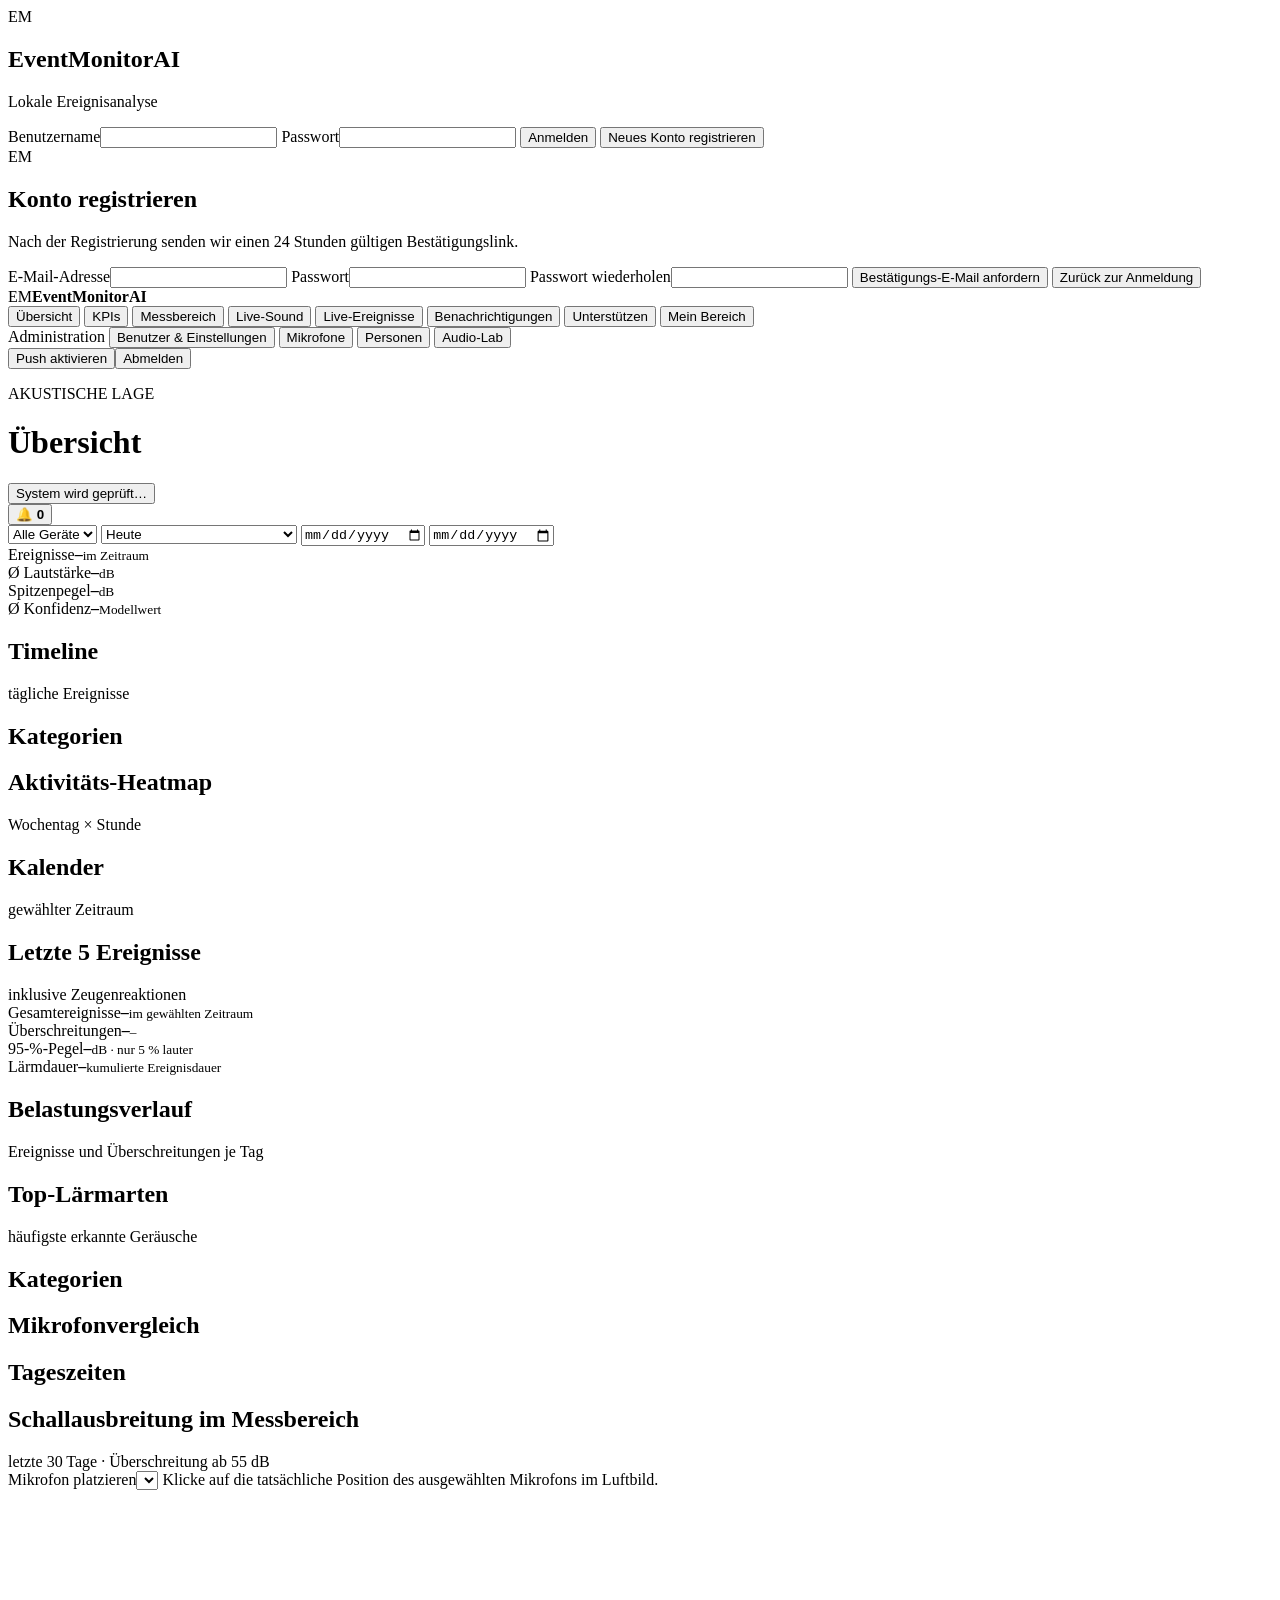
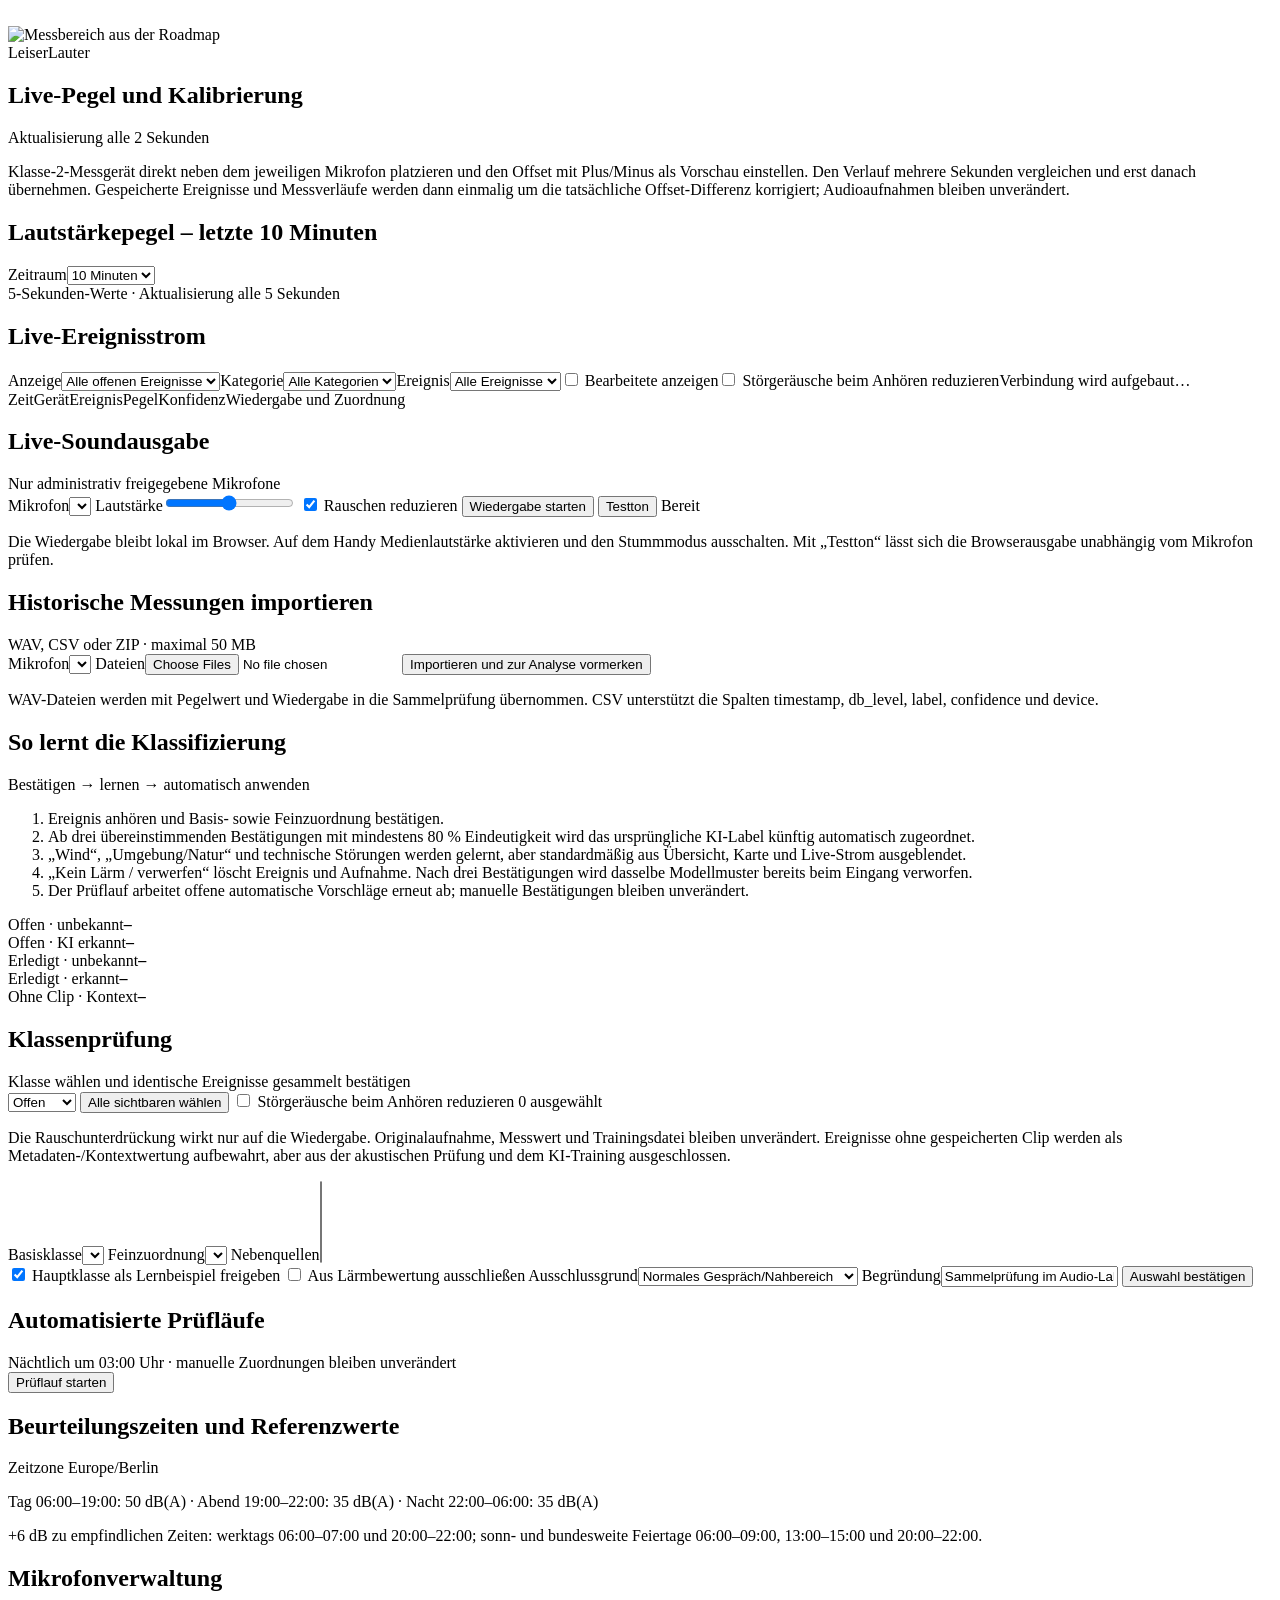
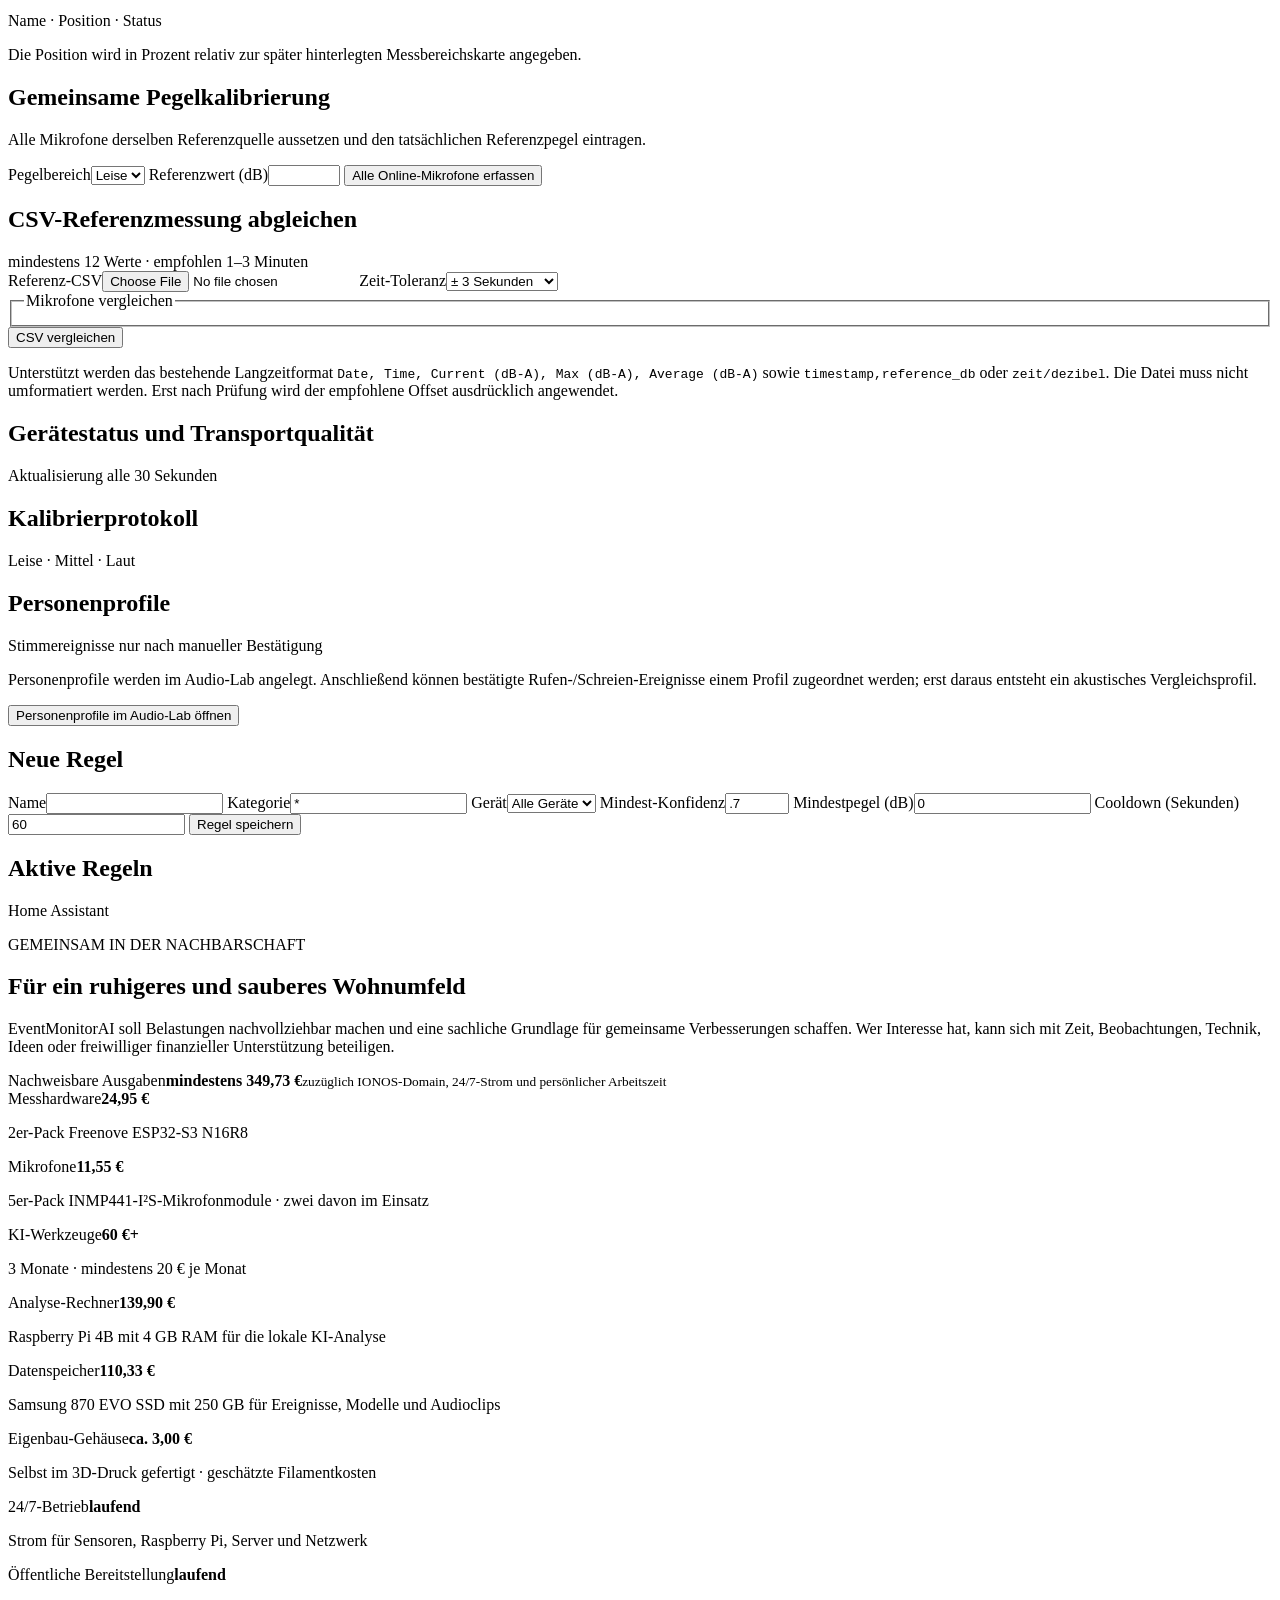
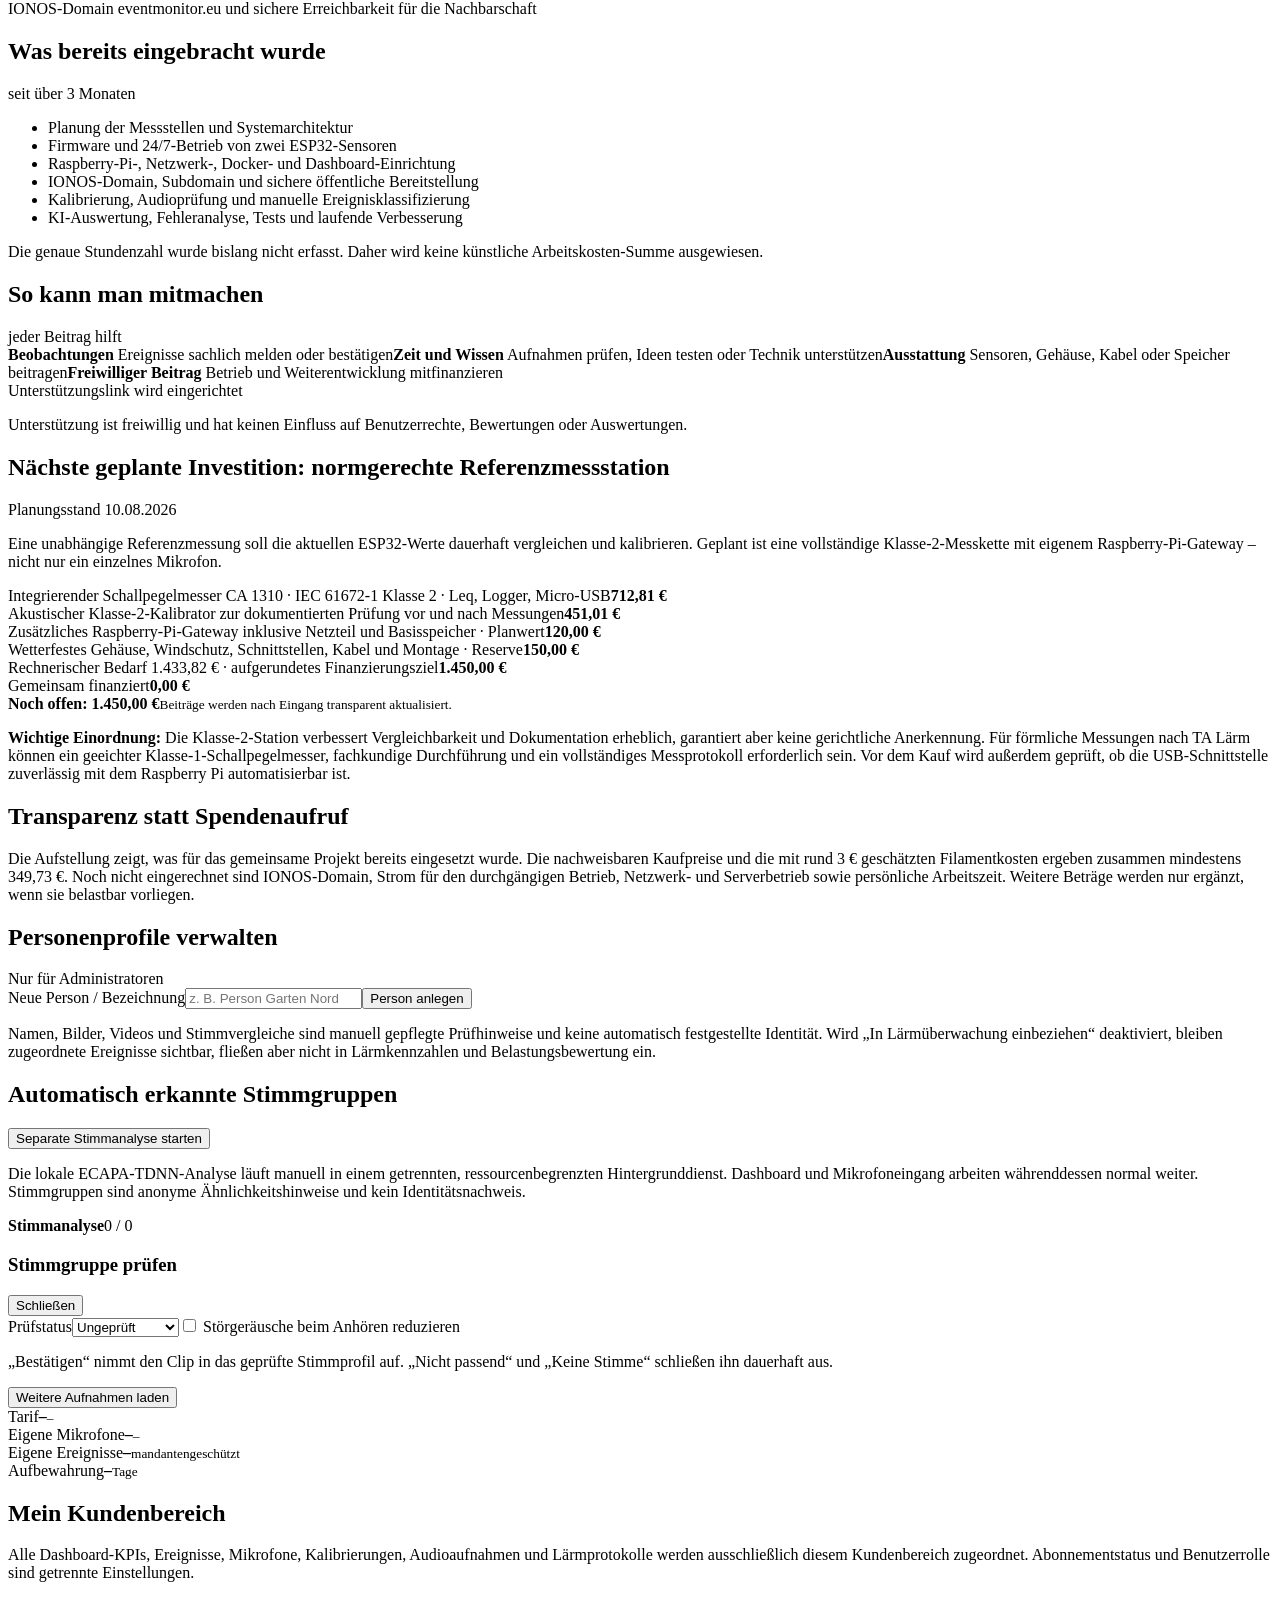
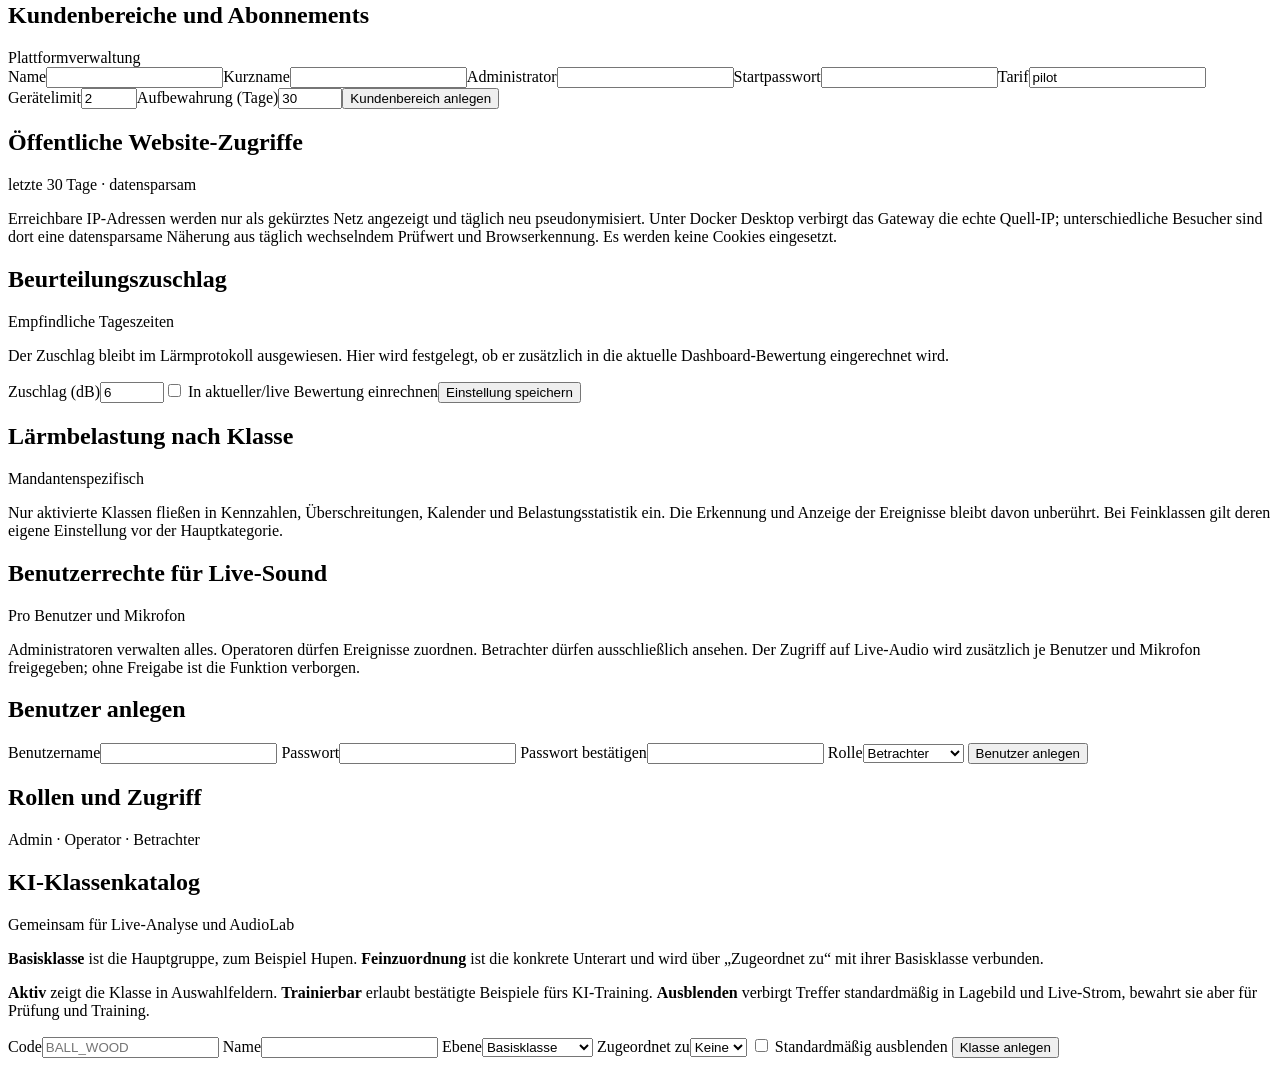
==== frontend/index.html @ 40788010 "fix(calibration): preview manual offset adjustments" ====
<!doctype html>
<html lang="de">
<head>
  <meta charset="utf-8">
  <meta name="viewport" content="width=device-width,initial-scale=1">
  <meta name="theme-color" content="#0e1d19">
  <link rel="manifest" href="/manifest.webmanifest">
  <link rel="icon" href="/icon.svg">
  <title>EventMonitorAI Dashboard</title>
  <link rel="stylesheet" href="/styles.css?v=0.9.7-offset-preview">
</head>
<body>
  <section id="auth" class="auth-shell">
    <form id="login-form" class="panel auth-card">
      <div class="brand-mark">EM</div>
      <h1>EventMonitorAI</h1>
      <p>Lokale Ereignisanalyse</p>
      <label>Benutzername<input id="username" autocomplete="username" autocapitalize="none" spellcheck="false" required></label>
      <label>Passwort<input id="password" type="password" autocomplete="current-password" required minlength="10"></label>
      <button type="submit">Anmelden</button>
      <button id="show-register" type="button" class="ghost">Neues Konto registrieren</button>
      <span id="auth-error" class="error"></span>
    </form>
    <form id="register-form" class="panel auth-card hidden">
      <div class="brand-mark">EM</div><h1>Konto registrieren</h1>
      <p>Nach der Registrierung senden wir einen 24 Stunden gültigen Bestätigungslink.</p>
      <label>E-Mail-Adresse<input id="register-email" type="email" autocomplete="email" required></label>
      <label>Passwort<input id="register-password" type="password" autocomplete="new-password" required minlength="10"></label>
      <label>Passwort wiederholen<input id="register-password-confirm" type="password" autocomplete="new-password" required minlength="10"></label>
      <button type="submit">Bestätigungs-E-Mail anfordern</button>
      <button id="show-login" type="button" class="ghost">Zurück zur Anmeldung</button>
      <span id="register-status"></span>
    </form>
  </section>

  <div id="app" class="app hidden">
    <aside>
      <div class="brand"><span class="brand-mark">EM</span><strong>EventMonitorAI</strong></div>
      <nav>
        <button class="nav active" data-view="overview">Übersicht</button>
        <button class="nav" data-view="kpis">KPIs</button>
        <button class="nav" data-view="sound-map">Messbereich</button>
        <button id="audio-nav" class="nav hidden" data-view="audio">Live-Sound</button>
        <button class="nav" data-view="live">Live-Ereignisse <i id="live-dot"></i></button>
        <button class="nav" data-view="rules">Benachrichtigungen</button>
        <button class="nav" data-view="support">Unterstützen</button>
        <button class="nav" data-view="account">Mein Bereich</button>
        <div id="admin-navigation" class="admin-navigation hidden" aria-label="Administration">
          <span>Administration</span>
          <button id="admin-nav" class="nav" data-view="administration">Benutzer &amp; Einstellungen</button>
          <button id="devices-nav" class="nav" data-view="devices">Mikrofone</button>
          <button id="people-nav" class="nav" data-view="people">Personen</button>
          <button id="review-nav" class="nav" data-view="review">Audio-Lab</button>
        </div>
      </nav>
      <div class="account"><span id="identity"></span><button id="push-enable" class="ghost hidden">Push aktivieren</button><button id="logout" class="ghost">Abmelden</button></div>
    </aside>
    <main>
      <header>
        <div><p class="eyebrow">AKUSTISCHE LAGE</p><h1 id="title">Übersicht</h1></div>
        <button id="system-status" class="system-status checking" type="button" title="Messkette wird geprüft"><i></i><span>System wird geprüft…</span></button>
        <div id="admin-notification-center" class="notification-center hidden"><button id="notification-toggle" type="button" class="ghost">🔔 <b id="notification-count">0</b></button><div id="notification-list" class="notification-popover hidden"></div></div>
        <div class="filters">
          <select id="device-filter"><option value="">Alle Geräte</option></select>
          <select id="days-filter"><option value="today" selected>Heute</option><option value="7">7 Tage</option><option value="30">30 Tage</option><option value="90">90 Tage</option><option value="single">Tag im Kalender wählen</option><option value="range">Zeitraum im Kalender wählen</option></select>
          <input id="date-from-filter" class="hidden" type="date" aria-label="Startdatum im Kalender" title="Startdatum im Kalender wählen">
          <input id="date-to-filter" class="hidden" type="date" aria-label="Enddatum im Kalender" title="Enddatum im Kalender wählen">
        </div>
      </header>

      <section id="overview" class="view">
        <div class="metrics">
          <article><span>Ereignisse</span><strong id="m-total">–</strong><small>im Zeitraum</small></article>
          <article><span>Ø Lautstärke</span><strong id="m-average">–</strong><small>dB</small></article>
          <article><span>Spitzenpegel</span><strong id="m-max">–</strong><small>dB</small></article>
          <article><span>Ø Konfidenz</span><strong id="m-confidence">–</strong><small>Modellwert</small></article>
        </div>
        <div class="grid">
          <article class="panel span2"><div class="panel-head"><h2>Timeline</h2><span>tägliche Ereignisse</span></div><div id="timeline" class="timeline"></div></article>
          <article class="panel"><div class="panel-head"><h2>Kategorien</h2></div><div id="categories"></div></article>
          <article class="panel span3"><div class="panel-head"><h2>Aktivitäts-Heatmap</h2><span>Wochentag × Stunde</span></div><div id="heatmap" class="heatmap"></div></article>
          <article class="panel span3"><div class="panel-head"><h2>Kalender</h2><span>gewählter Zeitraum</span></div><div id="calendar" class="calendar"></div></article>
          <article class="panel span3"><div class="panel-head"><h2>Letzte 5 Ereignisse</h2><span>inklusive Zeugenreaktionen</span></div><div id="recent-events" class="recent-events"></div></article>
        </div>
      </section>

      <section id="kpis" class="view hidden">
        <div class="metrics kpi-metrics">
          <article><span>Gesamtereignisse</span><strong id="k-total">–</strong><small>im gewählten Zeitraum</small></article>
          <article><span>Überschreitungen</span><strong id="k-exceeded">–</strong><small id="k-exceeded-rate">–</small></article>
          <article><span>95-%-Pegel</span><strong id="k-p95">–</strong><small>dB · nur 5 % lauter</small></article>
          <article><span>Lärmdauer</span><strong id="k-duration">–</strong><small>kumulierte Ereignisdauer</small></article>
        </div>
        <div class="grid">
          <article class="panel span2"><div class="panel-head"><h2>Belastungsverlauf</h2><span>Ereignisse und Überschreitungen je Tag</span></div><div id="kpi-daily" class="kpi-chart"></div></article>
          <article class="panel"><div class="panel-head"><h2>Top-Lärmarten</h2><span>häufigste erkannte Geräusche</span></div><div id="kpi-labels"></div></article>
          <article class="panel"><div class="panel-head"><h2>Kategorien</h2></div><div id="kpi-categories"></div></article>
          <article class="panel"><div class="panel-head"><h2>Mikrofonvergleich</h2></div><div id="kpi-devices"></div></article>
          <article class="panel"><div class="panel-head"><h2>Tageszeiten</h2><span id="kpi-top-hour"></span></div><div id="kpi-hours" class="hour-bars"></div></article>
        </div>
      </section>

      <section id="sound-map" class="view hidden">
        <article class="panel">
          <div class="panel-head"><h2>Schallausbreitung im Messbereich</h2><span id="sound-map-period">letzte 30 Tage · Überschreitung ab 55 dB</span></div>
          <div id="map-positioning" class="map-positioning hidden">
            <label>Mikrofon platzieren<select id="map-position-device"></select></label>
            <span>Klicke auf die tatsächliche Position des ausgewählten Mikrofons im Luftbild.</span>
          </div>
          <div id="map-stage" class="map-stage">
            <img src="/messbereich.png" alt="Messbereich aus der Roadmap">
            <canvas id="map-heatmap"></canvas>
            <div id="map-markers"></div>
          </div>
          <div id="map-legend" class="map-legend"><span>Leiser</span><i></i><span>Lauter</span></div>
          <div id="map-unpositioned" class="management-help"></div>
        </article>
      </section>

      <section id="live" class="view hidden">
        <article class="panel live-calibration-panel">
          <div class="panel-head"><h2>Live-Pegel und Kalibrierung</h2><span>Aktualisierung alle 2 Sekunden</span></div>
          <p class="management-help">Klasse-2-Messgerät direkt neben dem jeweiligen Mikrofon platzieren und den Offset mit Plus/Minus als Vorschau einstellen. Den Verlauf mehrere Sekunden vergleichen und erst danach übernehmen. Gespeicherte Ereignisse und Messverläufe werden dann einmalig um die tatsächliche Offset-Differenz korrigiert; Audioaufnahmen bleiben unverändert.</p>
          <div id="live-calibration-devices" class="live-calibration-devices"></div>
        </article>
        <article class="panel live-level-panel">
          <div class="panel-head"><h2 id="level-chart-title">Lautstärkepegel – letzte 10 Minuten</h2><label class="level-window">Zeitraum<select id="level-minutes"><option value="5">5 Minuten</option><option value="10" selected>10 Minuten</option><option value="30">30 Minuten</option><option value="60">60 Minuten</option></select></label></div>
          <div id="level-chart" class="level-chart"></div>
          <div class="level-chart-footer"><div id="level-legend" class="level-legend"></div><span id="level-chart-status">5-Sekunden-Werte · Aktualisierung alle 5 Sekunden</span></div>
        </article>
        <article class="panel"><div class="panel-head"><h2>Live-Ereignisstrom</h2><div class="live-stream-tools"><label>Anzeige<select id="clip-filter"><option value="all">Alle offenen Ereignisse</option><option value="clips">Offene mit Aufnahme</option></select></label><label>Kategorie<select id="category-filter"><option value="all">Alle Kategorien</option></select></label><label>Ereignis<select id="event-filter"><option value="all">Alle Ereignisse</option></select></label><label class="noise-toggle"><input id="show-resolved-events" type="checkbox"> Bearbeitete anzeigen</label><label class="noise-toggle"><input type="checkbox" data-clip-noise-filter> Störgeräusche beim Anhören reduzieren</label><span id="connection">Verbindung wird aufgebaut…</span></div></div>
          <div class="event-head"><span>Zeit</span><span>Gerät</span><span>Ereignis</span><span>Pegel</span><span>Konfidenz</span><span>Wiedergabe und Zuordnung</span></div>
          <div id="events" class="events"></div>
        </article>
      </section>

      <section id="audio" class="view hidden">
        <article class="panel live-audio-panel">
          <div class="panel-head"><h2>Live-Soundausgabe</h2><span>Nur administrativ freigegebene Mikrofone</span></div>
          <div class="audio-controls">
            <label>Mikrofon<select id="audio-device"></select></label>
            <label>Lautstärke<input id="audio-volume" type="range" min="0" max="2" value="1" step="0.05"></label>
            <label class="noise-toggle"><input id="audio-noise-filter" type="checkbox" checked> Rauschen reduzieren</label>
            <button id="audio-toggle" type="button">Wiedergabe starten</button>
            <button id="audio-test" type="button" class="ghost">Testton</button>
            <span id="audio-status">Bereit</span>
          </div>
          <p class="management-help">Die Wiedergabe bleibt lokal im Browser. Auf dem Handy Medienlautstärke aktivieren und den Stummmodus ausschalten. Mit „Testton“ lässt sich die Browserausgabe unabhängig vom Mikrofon prüfen.</p>
        </article>
      </section>

      <section id="review" class="view hidden">
        <article class="panel import-panel">
          <div class="panel-head"><h2>Historische Messungen importieren</h2><span>WAV, CSV oder ZIP · maximal 50 MB</span></div>
          <form id="historical-import-form" class="import-form">
            <label>Mikrofon<select id="import-device" required></select></label>
            <label>Dateien<input id="import-files" type="file" accept=".wav,.csv,.zip,audio/wav,text/csv,application/zip" multiple required></label>
            <button type="submit">Importieren und zur Analyse vormerken</button>
          </form>
          <p class="management-help">WAV-Dateien werden mit Pegelwert und Wiedergabe in die Sammelprüfung übernommen. CSV unterstützt die Spalten timestamp, db_level, label, confidence und device.</p>
          <span id="import-status"></span>
        </article>
        <article class="panel learning-guide">
          <div class="panel-head"><h2>So lernt die Klassifizierung</h2><span>Bestätigen → lernen → automatisch anwenden</span></div>
          <ol><li>Ereignis anhören und Basis- sowie Feinzuordnung bestätigen.</li><li>Ab drei übereinstimmenden Bestätigungen mit mindestens 80 % Eindeutigkeit wird das ursprüngliche KI-Label künftig automatisch zugeordnet.</li><li>„Wind“, „Umgebung/Natur“ und technische Störungen werden gelernt, aber standardmäßig aus Übersicht, Karte und Live-Strom ausgeblendet.</li><li>„Kein Lärm / verwerfen“ löscht Ereignis und Aufnahme. Nach drei Bestätigungen wird dasselbe Modellmuster bereits beim Eingang verworfen.</li><li>Der Prüflauf arbeitet offene automatische Vorschläge erneut ab; manuelle Bestätigungen bleiben unverändert.</li></ol>
        </article>
        <div class="metrics review-metrics">
          <article><span>Offen · unbekannt</span><strong id="r-open-unknown">–</strong></article>
          <article><span>Offen · KI erkannt</span><strong id="r-open-recognized">–</strong></article>
          <article><span>Erledigt · unbekannt</span><strong id="r-done-unknown">–</strong></article>
          <article><span>Erledigt · erkannt</span><strong id="r-done-recognized">–</strong></article>
          <article><span>Ohne Clip · Kontext</span><strong id="r-context-only">–</strong></article>
        </div>
        <article class="panel">
          <div class="panel-head"><h2>Klassenprüfung</h2><span>Klasse wählen und identische Ereignisse gesammelt bestätigen</span></div>
          <div id="review-classes" class="class-tiles"></div>
          <div class="review-toolbar">
            <select id="review-status"><option value="open">Offen</option><option value="completed">Erledigt</option><option value="all">Alle</option></select>
            <button id="review-select-all" type="button" class="ghost">Alle sichtbaren wählen</button>
            <label class="noise-toggle"><input type="checkbox" data-clip-noise-filter> Störgeräusche beim Anhören reduzieren</label>
            <span id="review-selection">0 ausgewählt</span>
          </div>
          <p class="management-help">Die Rauschunterdrückung wirkt nur auf die Wiedergabe. Originalaufnahme, Messwert und Trainingsdatei bleiben unverändert. Ereignisse ohne gespeicherten Clip werden als Metadaten-/Kontextwertung aufbewahrt, aber aus der akustischen Prüfung und dem KI-Training ausgeschlossen.</p>
          <div id="review-events" class="review-events"></div>
          <form id="review-bulk-form" class="review-bulk">
            <label>Basisklasse<select id="review-primary" required></select></label>
            <label>Feinzuordnung<select id="review-subclass"></select></label>
            <label>Nebenquellen<select id="review-secondary" multiple size="5"></select></label>
            <div id="review-secondary-learning" class="secondary-learning"></div>
            <label class="active-toggle"><input id="review-primary-learning" type="checkbox" checked> Hauptklasse als Lernbeispiel freigeben</label>
            <label class="active-toggle"><input id="review-assessment-excluded" type="checkbox"> Aus Lärmbewertung ausschließen</label>
            <label>Ausschlussgrund<select id="review-assessment-reason"><option value="near_field_conversation">Normales Gespräch/Nahbereich</option><option value="own_activity">Eigene Tätigkeit/Nahbereich</option><option value="technical_interference">Technisches Störgeräusch</option><option value="own_presence">Eigene Anwesenheit</option><option value="other_context">Sonstiger dokumentierter Kontext</option></select></label>
            <label>Begründung<input id="review-reason" minlength="3" value="Sammelprüfung im Audio-Lab" required></label>
            <button type="submit">Auswahl bestätigen</button>
          </form>
          <span id="review-status-text"></span>
        </article>
        <article class="panel">
          <div class="panel-head"><h2>Automatisierte Prüfläufe</h2><span>Nächtlich um 03:00 Uhr · manuelle Zuordnungen bleiben unverändert</span></div>
          <div class="review-toolbar"><button id="review-run" type="button">Prüflauf starten</button></div>
          <div id="review-runs"></div>
        </article>
        <article class="panel assessment-reference">
          <div class="panel-head"><h2>Beurteilungszeiten und Referenzwerte</h2><span>Zeitzone Europe/Berlin</span></div>
          <p>Tag 06:00–19:00: 50 dB(A) · Abend 19:00–22:00: 35 dB(A) · Nacht 22:00–06:00: 35 dB(A)</p>
          <p>+6 dB zu empfindlichen Zeiten: werktags 06:00–07:00 und 20:00–22:00; sonn- und bundesweite Feiertage 06:00–09:00, 13:00–15:00 und 20:00–22:00.</p>
        </article>
      </section>

      <section id="devices" class="view hidden">
        <article id="device-management" class="panel device-management">
          <div class="panel-head"><h2>Mikrofonverwaltung</h2><span>Name · Position · Status</span></div>
          <p class="management-help">Die Position wird in Prozent relativ zur später hinterlegten Messbereichskarte angegeben.</p>
          <div id="device-management-list"></div>
          <span id="device-management-status"></span>
        </article>
        <form id="calibration-form" class="panel calibration-controls">
          <div><h2>Gemeinsame Pegelkalibrierung</h2><p>Alle Mikrofone derselben Referenzquelle aussetzen und den tatsächlichen Referenzpegel eintragen.</p></div>
          <label>Pegelbereich<select id="calibration-level"><option value="low">Leise</option><option value="medium">Mittel</option><option value="high">Laut</option></select></label>
          <label>Referenzwert (dB)<input id="calibration-reference" type="number" min="0" max="140" step="0.1" required></label>
          <button type="submit">Alle Online-Mikrofone erfassen</button>
          <span id="calibration-status"></span>
        </form>
        <article class="panel calibration-import">
          <div class="panel-head"><h2>CSV-Referenzmessung abgleichen</h2><span>mindestens 12 Werte · empfohlen 1–3 Minuten</span></div>
          <form id="calibration-import-form" class="import-form">
            <label>Referenz-CSV<input id="calibration-file" type="file" accept=".csv,text/csv" required></label>
            <label>Zeit-Toleranz<select id="calibration-tolerance"><option value="2">± 2 Sekunden</option><option value="3" selected>± 3 Sekunden</option><option value="5">± 5 Sekunden</option><option value="10">± 10 Sekunden</option></select></label>
            <fieldset><legend>Mikrofone vergleichen</legend><div id="calibration-reference-devices" class="device-checks"></div></fieldset>
            <button type="submit">CSV vergleichen</button>
          </form>
          <p class="management-help">Unterstützt werden das bestehende Langzeitformat <code>Date, Time, Current (dB-A), Max (dB-A), Average (dB-A)</code> sowie <code>timestamp,reference_db</code> oder <code>zeit/dezibel</code>. Die Datei muss nicht umformatiert werden. Erst nach Prüfung wird der empfohlene Offset ausdrücklich angewendet.</p>
          <span id="calibration-import-status"></span>
          <div id="calibration-reference-runs"></div>
        </article>
        <article class="panel">
          <div class="panel-head"><h2>Gerätestatus und Transportqualität</h2><span>Aktualisierung alle 30 Sekunden</span></div>
          <div id="device-health" class="device-health"></div>
        </article>
        <article class="panel calibration-results">
          <div class="panel-head"><h2>Kalibrierprotokoll</h2><span>Leise · Mittel · Laut</span></div>
          <div id="calibration-list"></div>
        </article>
        <article class="panel people-shortcut">
          <div class="panel-head"><h2>Personenprofile</h2><span>Stimmereignisse nur nach manueller Bestätigung</span></div>
          <p class="management-help">Personenprofile werden im Audio-Lab angelegt. Anschließend können bestätigte Rufen-/Schreien-Ereignisse einem Profil zugeordnet werden; erst daraus entsteht ein akustisches Vergleichsprofil.</p>
          <button id="open-people" type="button">Personenprofile im Audio-Lab öffnen</button>
        </article>
      </section>

      <section id="rules" class="view hidden">
        <div class="rules-layout">
          <form id="rule-form" class="panel">
            <h2>Neue Regel</h2>
            <label>Name<input id="rule-name" required></label>
            <label>Kategorie<input id="rule-category" value="*" placeholder="*"></label>
            <label>Gerät<select id="rule-device"><option value="*">Alle Geräte</option></select></label>
            <label>Mindest-Konfidenz<input id="rule-confidence" type="number" min="0" max="1" step=".05" value=".7"></label>
            <label>Mindestpegel (dB)<input id="rule-db" type="number" value="0"></label>
            <label>Cooldown (Sekunden)<input id="rule-cooldown" type="number" min="0" value="60"></label>
            <button type="submit">Regel speichern</button>
          </form>
          <article class="panel"><div class="panel-head"><h2>Aktive Regeln</h2><span>Home Assistant</span></div><div id="rule-list"></div></article>
        </div>
      </section>

      <section id="support" class="view hidden support-page">
        <article class="panel support-hero">
          <div><p class="eyebrow">GEMEINSAM IN DER NACHBARSCHAFT</p><h2>Für ein ruhigeres und sauberes Wohnumfeld</h2><p>EventMonitorAI soll Belastungen nachvollziehbar machen und eine sachliche Grundlage für gemeinsame Verbesserungen schaffen. Wer Interesse hat, kann sich mit Zeit, Beobachtungen, Technik, Ideen oder freiwilliger finanzieller Unterstützung beteiligen.</p></div>
          <div class="support-total"><span>Nachweisbare Ausgaben</span><strong>mindestens 349,73 €</strong><small>zuzüglich IONOS-Domain, 24/7-Strom und persönlicher Arbeitszeit</small></div>
        </article>
        <div class="support-costs">
          <article class="support-cost"><span>Messhardware</span><strong>24,95 €</strong><p>2er-Pack Freenove ESP32-S3 N16R8</p></article>
          <article class="support-cost"><span>Mikrofone</span><strong>11,55 €</strong><p>5er-Pack INMP441-I²S-Mikrofonmodule · zwei davon im Einsatz</p></article>
          <article class="support-cost"><span>KI-Werkzeuge</span><strong>60 €+</strong><p>3 Monate · mindestens 20 € je Monat</p></article>
          <article class="support-cost"><span>Analyse-Rechner</span><strong>139,90 €</strong><p>Raspberry Pi 4B mit 4 GB RAM für die lokale KI-Analyse</p></article>
          <article class="support-cost"><span>Datenspeicher</span><strong>110,33 €</strong><p>Samsung 870 EVO SSD mit 250 GB für Ereignisse, Modelle und Audioclips</p></article>
          <article class="support-cost estimate"><span>Eigenbau-Gehäuse</span><strong>ca. 3,00 €</strong><p>Selbst im 3D-Druck gefertigt · geschätzte Filamentkosten</p></article>
          <article class="support-cost recurring"><span>24/7-Betrieb</span><strong>laufend</strong><p>Strom für Sensoren, Raspberry Pi, Server und Netzwerk</p></article>
          <article class="support-cost recurring"><span>Öffentliche Bereitstellung</span><strong>laufend</strong><p>IONOS-Domain eventmonitor.eu und sichere Erreichbarkeit für die Nachbarschaft</p></article>
        </div>
        <div class="support-columns">
          <article class="panel"><div class="panel-head"><h2>Was bereits eingebracht wurde</h2><span>seit über 3 Monaten</span></div><ul class="support-list"><li>Planung der Messstellen und Systemarchitektur</li><li>Firmware und 24/7-Betrieb von zwei ESP32-Sensoren</li><li>Raspberry-Pi-, Netzwerk-, Docker- und Dashboard-Einrichtung</li><li>IONOS-Domain, Subdomain und sichere öffentliche Bereitstellung</li><li>Kalibrierung, Audioprüfung und manuelle Ereignisklassifizierung</li><li>KI-Auswertung, Fehleranalyse, Tests und laufende Verbesserung</li></ul><p class="support-note">Die genaue Stundenzahl wurde bislang nicht erfasst. Daher wird keine künstliche Arbeitskosten-Summe ausgewiesen.</p></article>
          <article class="panel"><div class="panel-head"><h2>So kann man mitmachen</h2><span>jeder Beitrag hilft</span></div><div class="support-examples"><span><b>Beobachtungen</b> Ereignisse sachlich melden oder bestätigen</span><span><b>Zeit und Wissen</b> Aufnahmen prüfen, Ideen testen oder Technik unterstützen</span><span><b>Ausstattung</b> Sensoren, Gehäuse, Kabel oder Speicher beitragen</span><span><b>Freiwilliger Beitrag</b> Betrieb und Weiterentwicklung mitfinanzieren</span></div><a id="support-link" class="support-button disabled" aria-disabled="true">Unterstützungslink wird eingerichtet</a><p class="support-note">Unterstützung ist freiwillig und hat keinen Einfluss auf Benutzerrechte, Bewertungen oder Auswertungen.</p></article>
        </div>
        <article class="panel investment-goal">
          <div class="panel-head"><h2>Nächste geplante Investition: normgerechte Referenzmessstation</h2><span>Planungsstand 10.08.2026</span></div>
          <p class="investment-intro">Eine unabhängige Referenzmessung soll die aktuellen ESP32-Werte dauerhaft vergleichen und kalibrieren. Geplant ist eine vollständige Klasse-2-Messkette mit eigenem Raspberry-Pi-Gateway – nicht nur ein einzelnes Mikrofon.</p>
          <div class="investment-layout"><div class="investment-items">
            <div><span>Integrierender Schallpegelmesser CA 1310 · IEC 61672-1 Klasse 2 · Leq, Logger, Micro-USB</span><b>712,81 €</b></div>
            <div><span>Akustischer Klasse-2-Kalibrator zur dokumentierten Prüfung vor und nach Messungen</span><b>451,01 €</b></div>
            <div><span>Zusätzliches Raspberry-Pi-Gateway inklusive Netzteil und Basisspeicher · Planwert</span><b>120,00 €</b></div>
            <div><span>Wetterfestes Gehäuse, Windschutz, Schnittstellen, Kabel und Montage · Reserve</span><b>150,00 €</b></div>
            <div class="investment-sum"><span>Rechnerischer Bedarf 1.433,82 € · aufgerundetes Finanzierungsziel</span><b>1.450,00 €</b></div>
          </div><div class="funding-status"><span>Gemeinsam finanziert</span><strong id="support-collected">0,00 €</strong><div class="funding-progress"><i id="support-progress"></i></div><b id="support-open">Noch offen: 1.450,00 €</b><small>Beiträge werden nach Eingang transparent aktualisiert.</small></div></div>
          <p class="legal-measurement-note"><strong>Wichtige Einordnung:</strong> Die Klasse-2-Station verbessert Vergleichbarkeit und Dokumentation erheblich, garantiert aber keine gerichtliche Anerkennung. Für förmliche Messungen nach TA Lärm können ein geeichter Klasse-1-Schallpegelmesser, fachkundige Durchführung und ein vollständiges Messprotokoll erforderlich sein. Vor dem Kauf wird außerdem geprüft, ob die USB-Schnittstelle zuverlässig mit dem Raspberry Pi automatisierbar ist.</p>
        </article>
        <article class="panel support-transparency"><h2>Transparenz statt Spendenaufruf</h2><p>Die Aufstellung zeigt, was für das gemeinsame Projekt bereits eingesetzt wurde. Die nachweisbaren Kaufpreise und die mit rund 3 € geschätzten Filamentkosten ergeben zusammen mindestens 349,73 €. Noch nicht eingerechnet sind IONOS-Domain, Strom für den durchgängigen Betrieb, Netzwerk- und Serverbetrieb sowie persönliche Arbeitszeit. Weitere Beträge werden nur ergänzt, wenn sie belastbar vorliegen.</p></article>
      </section>

      <section id="people" class="view hidden">
        <article class="panel people-panel">
          <div class="panel-head"><h2>Personenprofile verwalten</h2><span>Nur für Administratoren</span></div>
          <form id="person-create-form" class="person-create"><label>Neue Person / Bezeichnung<input id="person-name" maxlength="100" placeholder="z. B. Person Garten Nord" required></label><button type="submit">Person anlegen</button></form>
          <p class="management-help">Namen, Bilder, Videos und Stimmvergleiche sind manuell gepflegte Prüfhinweise und keine automatisch festgestellte Identität. Wird „In Lärmüberwachung einbeziehen“ deaktiviert, bleiben zugeordnete Ereignisse sichtbar, fließen aber nicht in Lärmkennzahlen und Belastungsbewertung ein.</p>
          <div id="people-list"></div><span id="people-status"></span>
        </article>
        <article class="panel people-panel">
          <div class="panel-head"><h2>Automatisch erkannte Stimmgruppen</h2><button id="speaker-analyze" type="button">Separate Stimmanalyse starten</button></div>
          <p class="management-help">Die lokale ECAPA-TDNN-Analyse läuft manuell in einem getrennten, ressourcenbegrenzten Hintergrunddienst. Dashboard und Mikrofoneingang arbeiten währenddessen normal weiter. Stimmgruppen sind anonyme Ähnlichkeitshinweise und kein Identitätsnachweis.</p>
          <div id="speaker-analysis-progress" class="speaker-analysis-progress hidden"><div><strong id="speaker-progress-title">Stimmanalyse</strong><span id="speaker-progress-value">0 / 0</span></div><div class="review-progress"><i id="speaker-progress-bar"></i></div><small id="speaker-progress-detail"></small></div>
          <div id="speaker-clusters"></div><span id="speaker-status"></span>
          <section id="speaker-review" class="speaker-review hidden">
            <div class="panel-head"><h3 id="speaker-review-title">Stimmgruppe prüfen</h3><button id="speaker-review-close" class="ghost" type="button">Schließen</button></div>
            <div class="speaker-review-toolbar"><label>Prüfstatus<select id="speaker-review-filter"><option value="pending">Ungeprüft</option><option value="confirmed">Bestätigt</option><option value="rejected">Nicht passend</option><option value="no_voice">Keine Stimme</option><option value="all">Alle</option></select></label><label class="noise-toggle"><input type="checkbox" data-clip-noise-filter> Störgeräusche beim Anhören reduzieren</label><span id="speaker-review-count"></span></div>
            <p class="management-help">„Bestätigen“ nimmt den Clip in das geprüfte Stimmprofil auf. „Nicht passend“ und „Keine Stimme“ schließen ihn dauerhaft aus.</p>
            <div id="speaker-samples"></div><button id="speaker-review-more" class="ghost hidden" type="button">Weitere Aufnahmen laden</button>
          </section>
        </article>
      </section>

      <section id="account" class="view hidden">
        <div class="metrics">
          <article><span>Tarif</span><strong id="account-plan">–</strong><small id="account-subscription">–</small></article>
          <article><span>Eigene Mikrofone</span><strong id="account-devices">–</strong><small id="account-device-limit">–</small></article>
          <article><span>Eigene Ereignisse</span><strong id="account-events">–</strong><small>mandantengeschützt</small></article>
          <article><span>Aufbewahrung</span><strong id="account-retention">–</strong><small>Tage</small></article>
        </div>
        <article class="panel"><div class="panel-head"><h2 id="account-tenant">Mein Kundenbereich</h2><span id="account-role"></span></div><p class="management-help">Alle Dashboard-KPIs, Ereignisse, Mikrofone, Kalibrierungen, Audioaufnahmen und Lärmprotokolle werden ausschließlich diesem Kundenbereich zugeordnet. Abonnementstatus und Benutzerrolle sind getrennte Einstellungen.</p></article>
      </section>

      <section id="administration" class="view hidden">
        <article id="tenant-management" class="panel hidden">
          <div class="panel-head"><h2>Kundenbereiche und Abonnements</h2><span>Plattformverwaltung</span></div>
          <form id="tenant-create-form" class="class-create"><label>Name<input id="tenant-name" required maxlength="120"></label><label>Kurzname<input id="tenant-slug" required pattern="[a-z0-9][a-z0-9-]{1,78}[a-z0-9]"></label><label>Administrator<input id="tenant-admin" required maxlength="80"></label><label>Startpasswort<input id="tenant-password" type="password" minlength="10" required></label><label>Tarif<input id="tenant-plan" value="pilot" required></label><label>Gerätelimit<input id="tenant-max-devices" type="number" min="1" max="100" value="2"></label><label>Aufbewahrung (Tage)<input id="tenant-retention" type="number" min="1" max="3650" value="30"></label><button type="submit">Kundenbereich anlegen</button></form>
          <span id="tenant-status"></span><div id="tenant-list"></div>
        </article>
        <article id="website-analytics" class="panel hidden">
          <div class="panel-head"><h2>Öffentliche Website-Zugriffe</h2><span>letzte 30 Tage · datensparsam</span></div>
          <p class="management-help">Erreichbare IP-Adressen werden nur als gekürztes Netz angezeigt und täglich neu pseudonymisiert. Unter Docker Desktop verbirgt das Gateway die echte Quell-IP; unterschiedliche Besucher sind dort eine datensparsame Näherung aus täglich wechselndem Prüfwert und Browserkennung. Es werden keine Cookies eingesetzt.</p>
          <div id="website-analytics-summary" class="metrics"></div>
          <div id="website-analytics-list"></div>
        </article>
        <form id="assessment-config-form" class="panel assessment-config">
          <div class="panel-head"><h2>Beurteilungszuschlag</h2><span>Empfindliche Tageszeiten</span></div>
          <p class="management-help">Der Zuschlag bleibt im Lärmprotokoll ausgewiesen. Hier wird festgelegt, ob er zusätzlich in die aktuelle Dashboard-Bewertung eingerechnet wird.</p>
          <div class="config-row"><label>Zuschlag (dB)<input id="surcharge-db" type="number" min="0" max="20" step="0.5" value="6"></label><label class="active-toggle"><input id="surcharge-live" type="checkbox"> In aktueller/live Bewertung einrechnen</label><button type="submit">Einstellung speichern</button></div>
          <div class="panel-head assessment-classes-head"><h2>Lärmbelastung nach Klasse</h2><span>Mandantenspezifisch</span></div>
          <p class="management-help">Nur aktivierte Klassen fließen in Kennzahlen, Überschreitungen, Kalender und Belastungsstatistik ein. Die Erkennung und Anzeige der Ereignisse bleibt davon unberührt. Bei Feinklassen gilt deren eigene Einstellung vor der Hauptkategorie.</p>
          <div id="assessment-class-list" class="assessment-class-list"></div>
          <span id="assessment-config-status"></span>
        </form>
        <article id="audio-permissions" class="panel device-management hidden">
          <div class="panel-head"><h2>Benutzerrechte für Live-Sound</h2><span>Pro Benutzer und Mikrofon</span></div>
          <p class="management-help">Administratoren verwalten alles. Operatoren dürfen Ereignisse zuordnen. Betrachter dürfen ausschließlich ansehen. Der Zugriff auf Live-Audio wird zusätzlich je Benutzer und Mikrofon freigegeben; ohne Freigabe ist die Funktion verborgen.</p>
          <div id="audio-permission-list"></div>
          <span id="audio-permission-status"></span>
        </article>
        <div class="rules-layout">
          <form id="user-create-form" class="panel">
            <h2>Benutzer anlegen</h2>
            <label>Benutzername<input id="new-username" maxlength="80" required></label>
            <label>Passwort<input id="new-password" type="password" minlength="10" required></label>
            <label>Passwort bestätigen<input id="new-password-confirm" type="password" minlength="10" required></label>
            <label>Rolle<select id="new-role"><option value="viewer">Betrachter</option><option value="operator">Operator</option><option value="admin">Administrator</option></select></label>
            <button type="submit">Benutzer anlegen</button>
            <span id="user-create-status"></span>
          </form>
          <article class="panel"><div class="panel-head"><h2>Rollen und Zugriff</h2><span>Admin · Operator · Betrachter</span></div><div id="user-list"></div><span id="user-status"></span></article>
        </div>
        <article class="panel class-management">
          <div class="panel-head"><h2>KI-Klassenkatalog</h2><span>Gemeinsam für Live-Analyse und AudioLab</span></div>
          <div class="class-help">
            <p><strong>Basisklasse</strong> ist die Hauptgruppe, zum Beispiel Hupen. <strong>Feinzuordnung</strong> ist die konkrete Unterart und wird über „Zugeordnet zu“ mit ihrer Basisklasse verbunden.</p>
            <p><strong>Aktiv</strong> zeigt die Klasse in Auswahlfeldern. <strong>Trainierbar</strong> erlaubt bestätigte Beispiele fürs KI-Training. <strong>Ausblenden</strong> verbirgt Treffer standardmäßig in Lagebild und Live-Strom, bewahrt sie aber für Prüfung und Training.</p>
          </div>
          <form id="class-create-form" class="class-create">
            <label>Code<input id="class-code" pattern="[A-Z0-9_]{2,80}" placeholder="BALL_WOOD" required></label>
            <label>Name<input id="class-name" maxlength="120" required></label>
            <label>Ebene<select id="class-level"><option value="base">Basisklasse</option><option value="fine">Feinzuordnung</option></select></label>
            <label>Zugeordnet zu<select id="class-parent"><option value="">Keine</option></select></label>
            <label class="active-toggle"><input id="class-hidden" type="checkbox"> Standardmäßig ausblenden</label>
            <button type="submit">Klasse anlegen</button>
          </form>
          <span id="class-status"></span>
          <div id="class-list"></div>
        </article>
      </section>
    </main>
  </div>
  <script src="/app.js?v=0.9.7-offset-preview"></script>
</body>
</html>
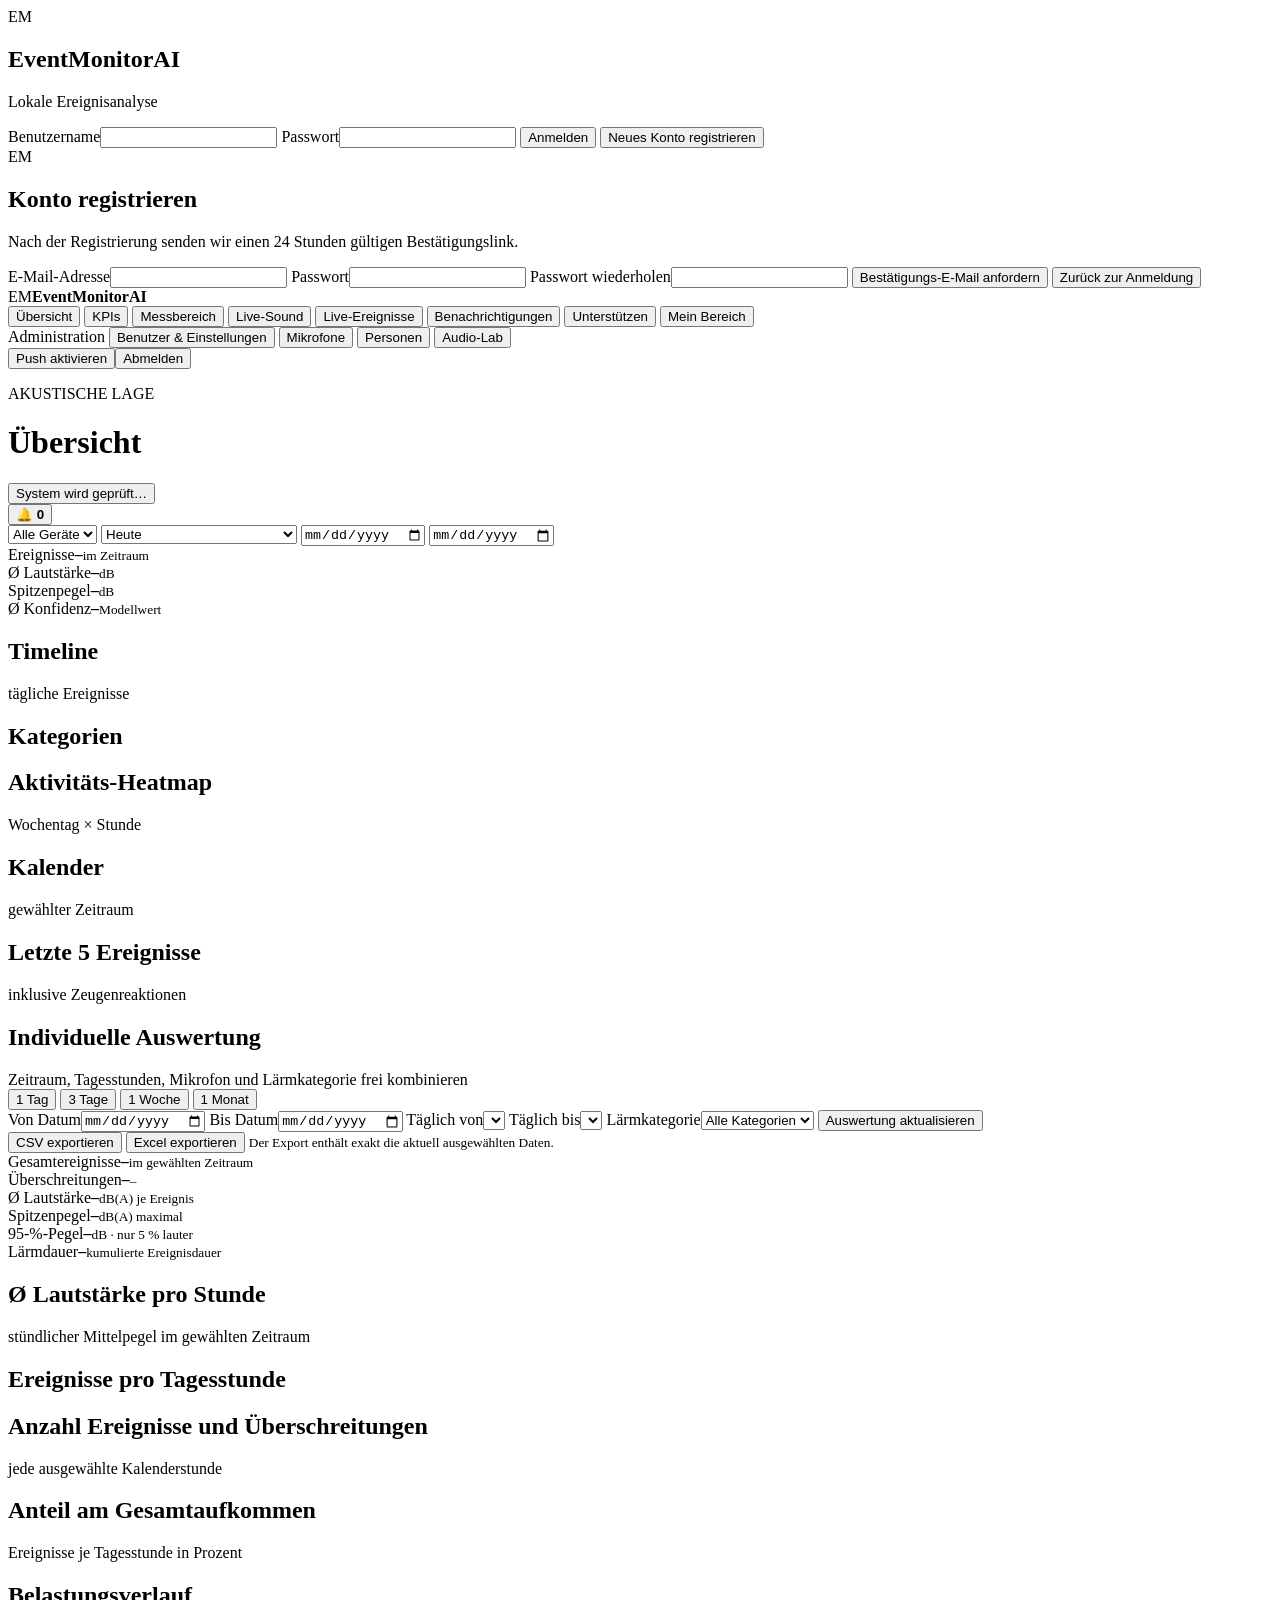
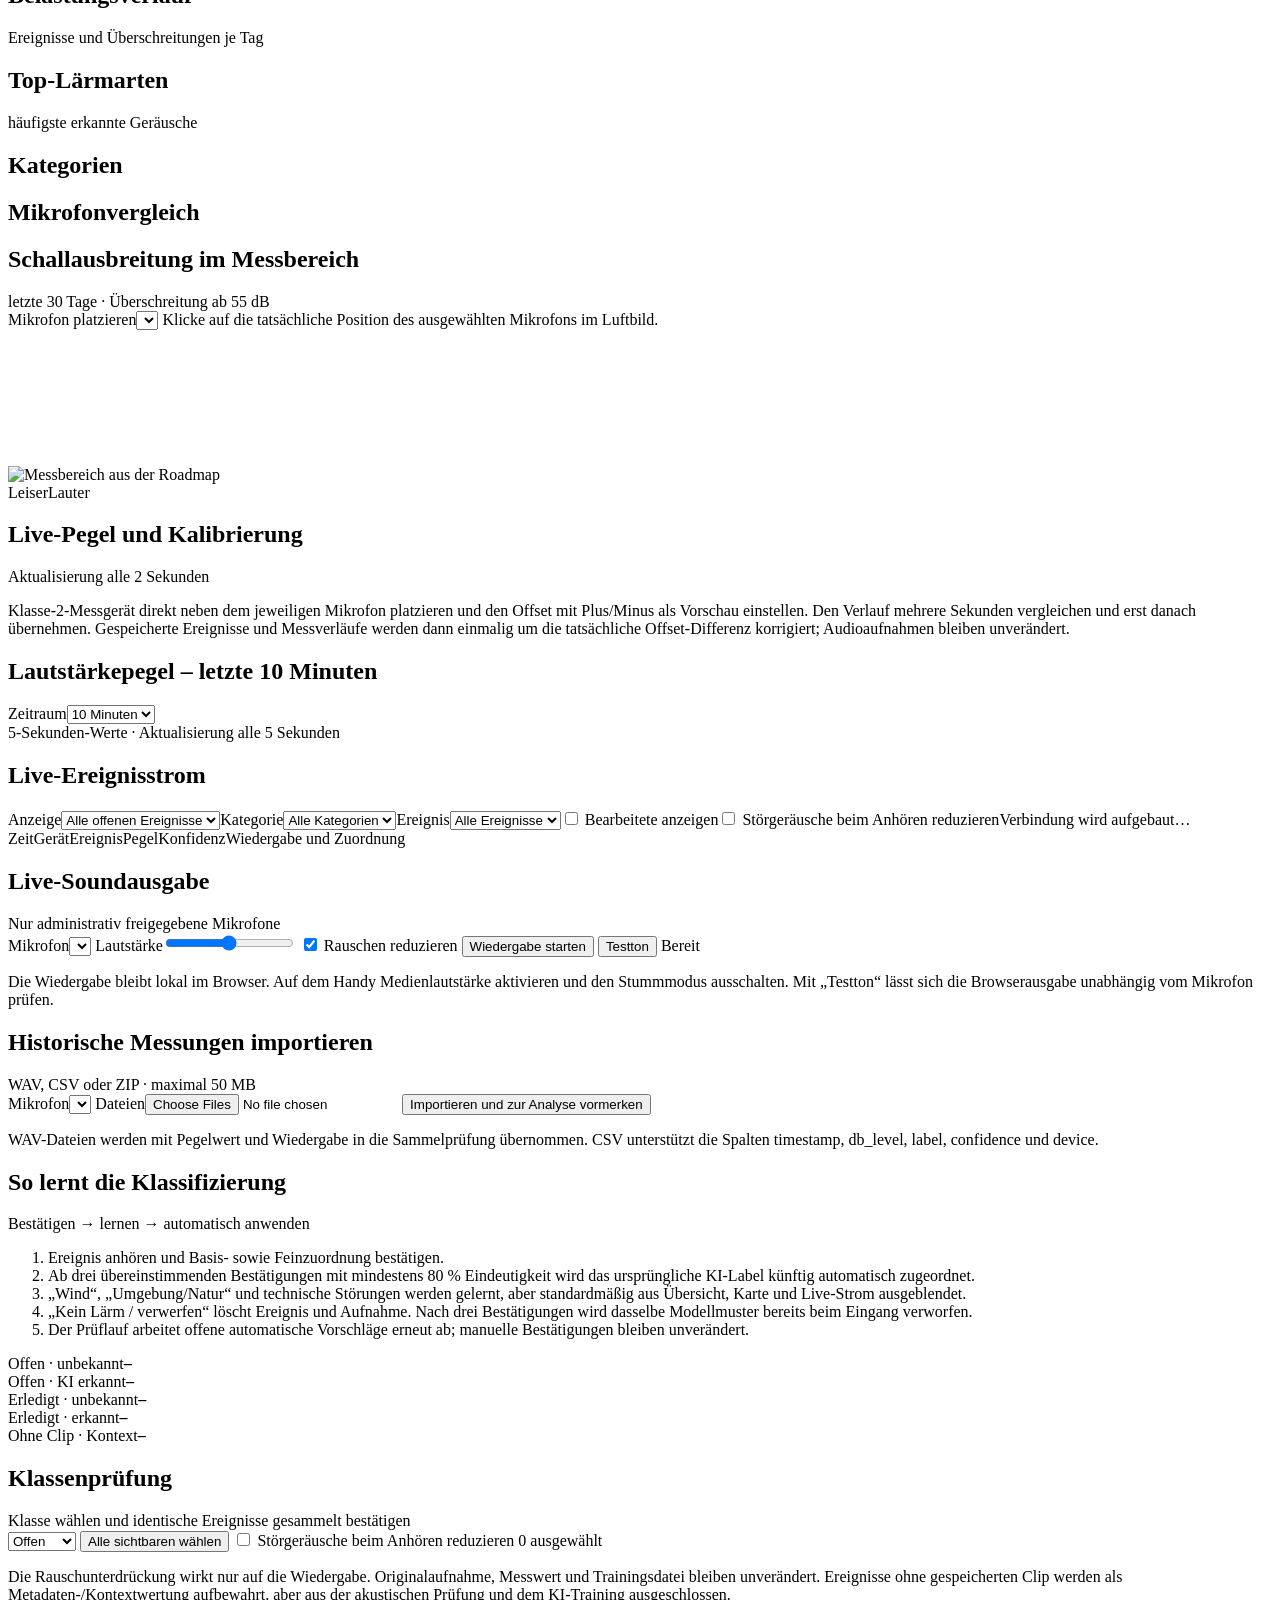
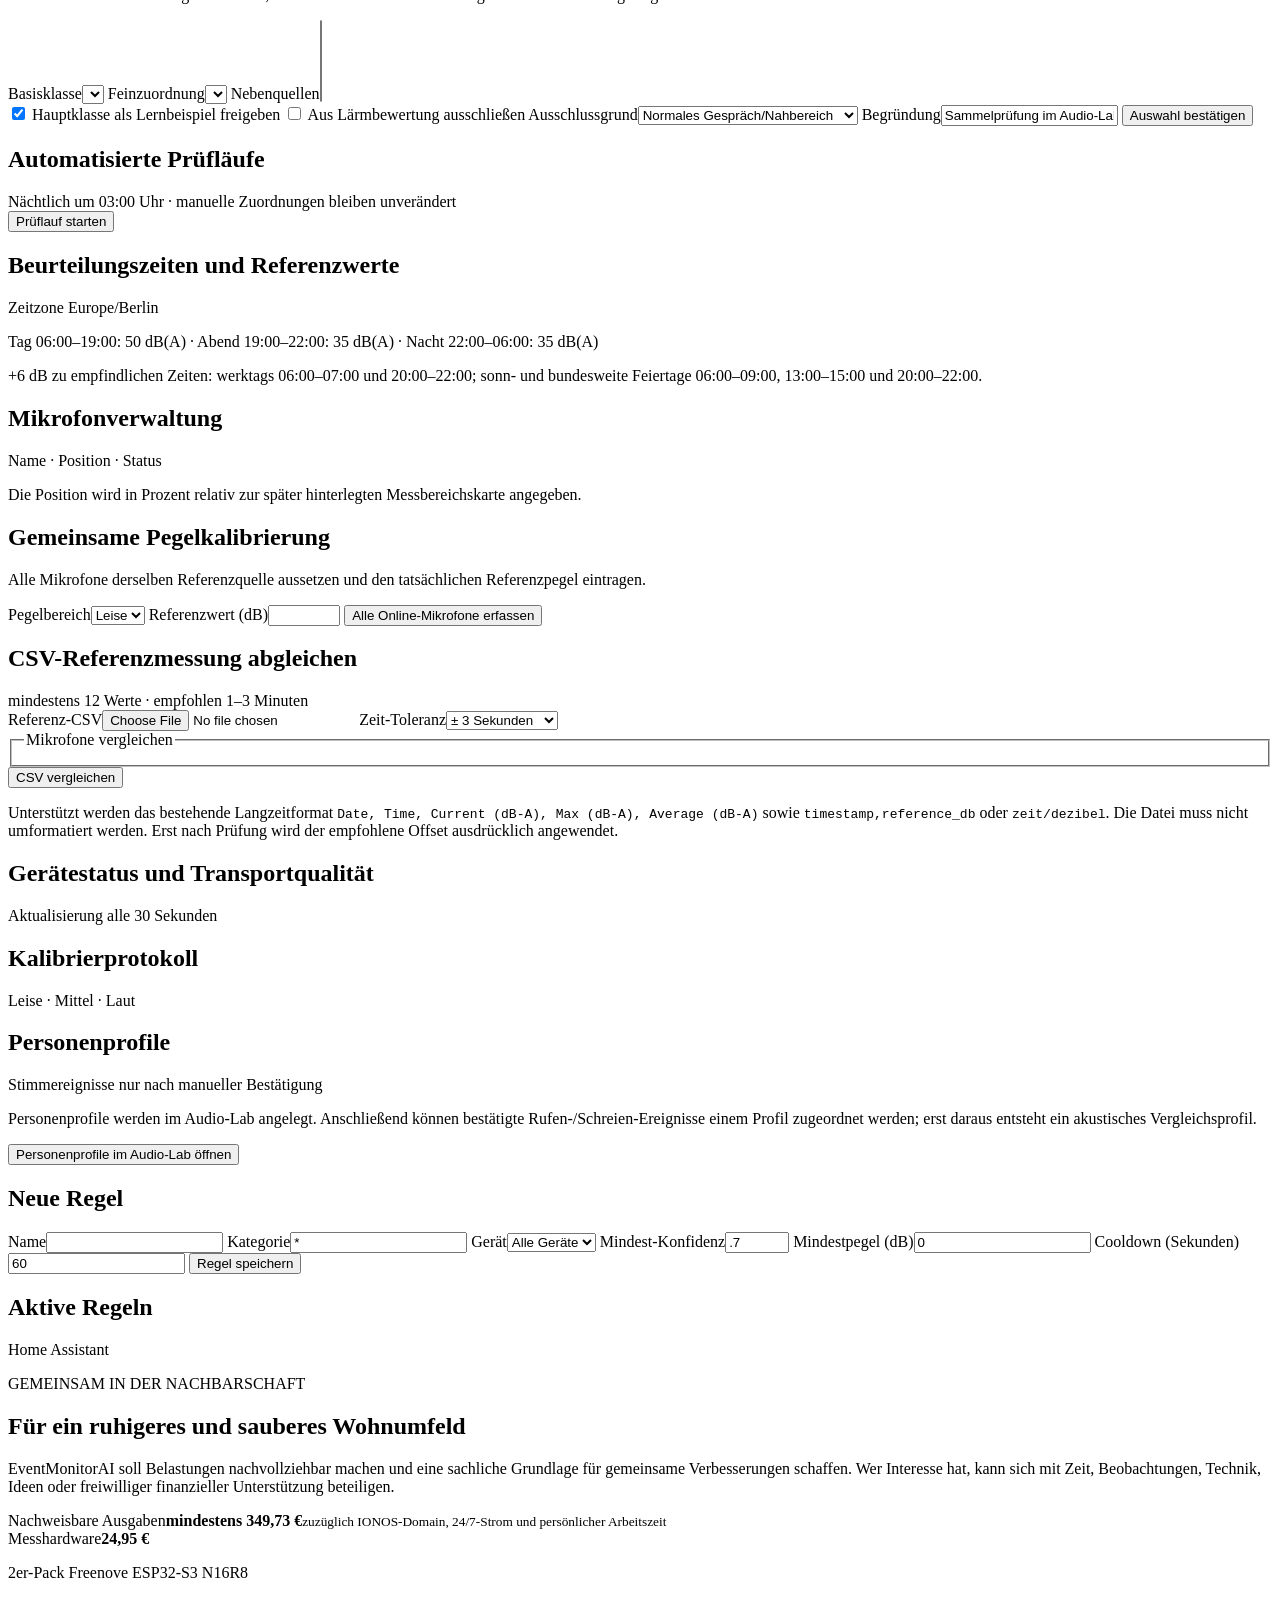
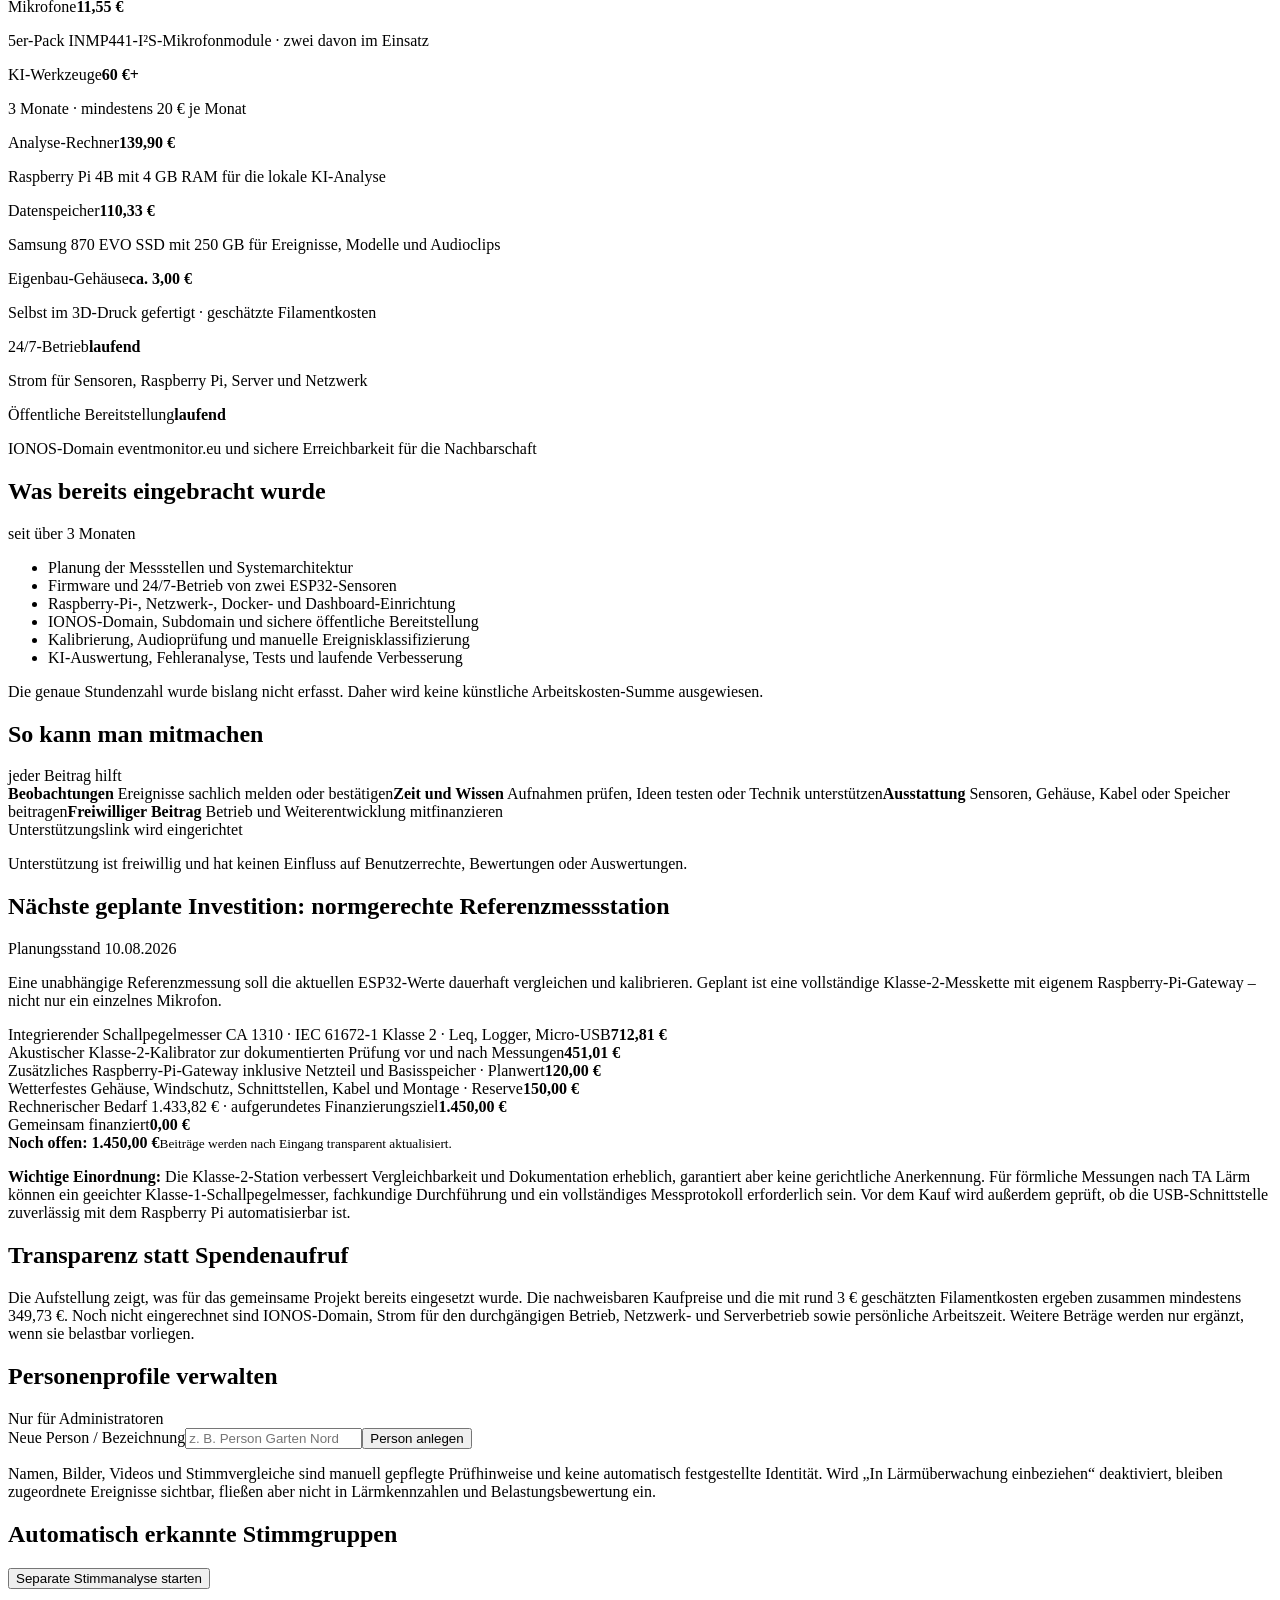
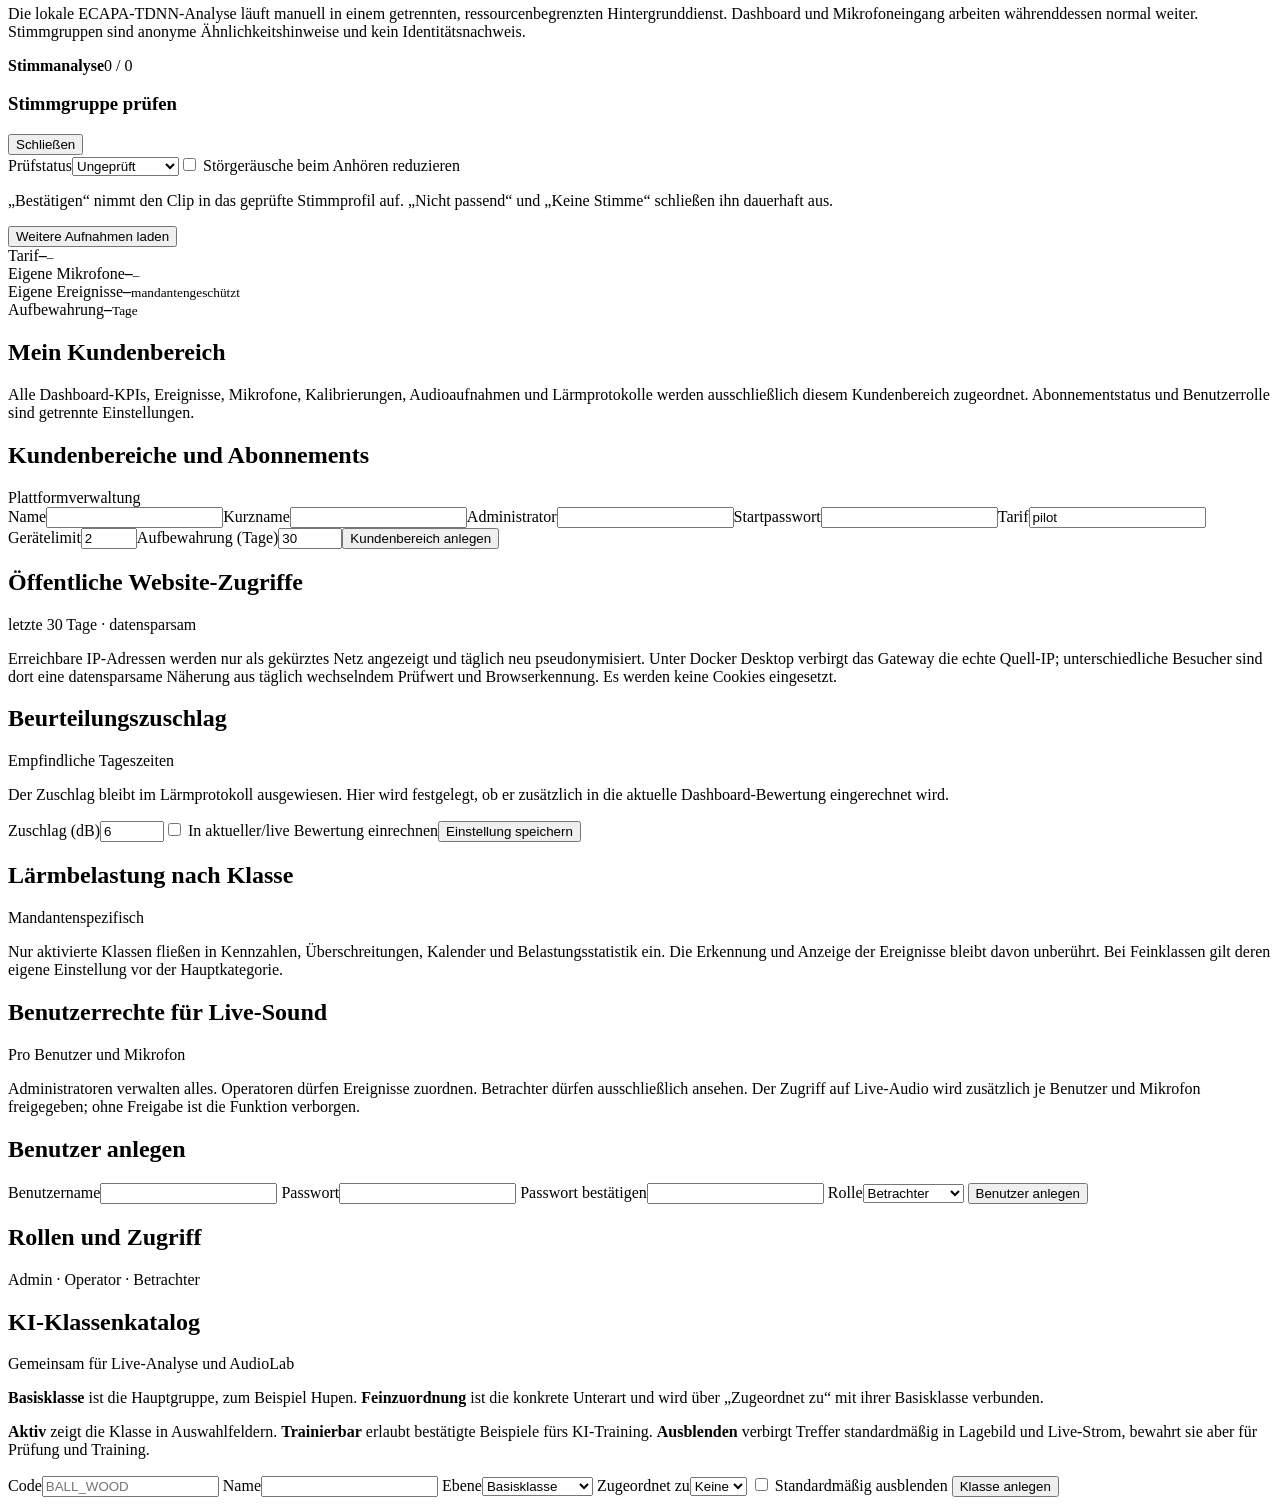
==== commit f85073d9: "feat(dashboard): add flexible hourly KPI analysis and exports" ====
--- a/frontend/index.html
+++ b/frontend/index.html
@@ -7,7 +7,7 @@
   <link rel="manifest" href="/manifest.webmanifest">
   <link rel="icon" href="/icon.svg">
   <title>EventMonitorAI Dashboard</title>
-  <link rel="stylesheet" href="/styles.css?v=0.9.7-offset-preview">
+  <link rel="stylesheet" href="/styles.css?v=0.9.8-kpi-analysis">
 </head>
 <body>
   <section id="auth" class="auth-shell">
@@ -62,7 +62,7 @@
         <div id="admin-notification-center" class="notification-center hidden"><button id="notification-toggle" type="button" class="ghost">🔔 <b id="notification-count">0</b></button><div id="notification-list" class="notification-popover hidden"></div></div>
         <div class="filters">
           <select id="device-filter"><option value="">Alle Geräte</option></select>
-          <select id="days-filter"><option value="today" selected>Heute</option><option value="7">7 Tage</option><option value="30">30 Tage</option><option value="90">90 Tage</option><option value="single">Tag im Kalender wählen</option><option value="range">Zeitraum im Kalender wählen</option></select>
+          <select id="days-filter"><option value="today" selected>Heute</option><option value="3">3 Tage</option><option value="7">7 Tage</option><option value="30">30 Tage</option><option value="90">90 Tage</option><option value="single">Tag im Kalender wählen</option><option value="range">Zeitraum im Kalender wählen</option></select>
           <input id="date-from-filter" class="hidden" type="date" aria-label="Startdatum im Kalender" title="Startdatum im Kalender wählen">
           <input id="date-to-filter" class="hidden" type="date" aria-label="Enddatum im Kalender" title="Enddatum im Kalender wählen">
         </div>
@@ -85,18 +85,45 @@
       </section>
 
       <section id="kpis" class="view hidden">
+        <article class="panel kpi-filter-panel">
+          <div class="panel-head"><div><h2>Individuelle Auswertung</h2><span>Zeitraum, Tagesstunden, Mikrofon und Lärmkategorie frei kombinieren</span></div><span id="kpi-selection-label"></span></div>
+          <form id="kpi-filter-form" class="kpi-filter-form">
+            <div class="kpi-presets" aria-label="Schnellauswahl Zeitraum">
+              <button type="button" class="ghost" data-kpi-days="1">1 Tag</button>
+              <button type="button" class="ghost" data-kpi-days="3">3 Tage</button>
+              <button type="button" class="ghost" data-kpi-days="7">1 Woche</button>
+              <button type="button" class="ghost" data-kpi-days="30">1 Monat</button>
+            </div>
+            <label>Von Datum<input id="kpi-date-from" type="date" required></label>
+            <label>Bis Datum<input id="kpi-date-to" type="date" required></label>
+            <label>Täglich von<select id="kpi-hour-from"></select></label>
+            <label>Täglich bis<select id="kpi-hour-to"></select></label>
+            <label>Lärmkategorie<select id="kpi-category"><option value="">Alle Kategorien</option></select></label>
+            <button type="submit">Auswertung aktualisieren</button>
+          </form>
+          <div class="kpi-export-actions">
+            <button id="kpi-export-csv" type="button" class="ghost">CSV exportieren</button>
+            <button id="kpi-export-xlsx" type="button" class="ghost">Excel exportieren</button>
+            <small>Der Export enthält exakt die aktuell ausgewählten Daten.</small>
+          </div>
+        </article>
         <div class="metrics kpi-metrics">
           <article><span>Gesamtereignisse</span><strong id="k-total">–</strong><small>im gewählten Zeitraum</small></article>
           <article><span>Überschreitungen</span><strong id="k-exceeded">–</strong><small id="k-exceeded-rate">–</small></article>
+          <article><span>Ø Lautstärke</span><strong id="k-average">–</strong><small>dB(A) je Ereignis</small></article>
+          <article><span>Spitzenpegel</span><strong id="k-maximum">–</strong><small>dB(A) maximal</small></article>
           <article><span>95-%-Pegel</span><strong id="k-p95">–</strong><small>dB · nur 5 % lauter</small></article>
           <article><span>Lärmdauer</span><strong id="k-duration">–</strong><small>kumulierte Ereignisdauer</small></article>
         </div>
-        <div class="grid">
+        <div class="grid kpi-grid">
+          <article class="panel span2"><div class="panel-head"><h2>Ø Lautstärke pro Stunde</h2><span>stündlicher Mittelpegel im gewählten Zeitraum</span></div><div id="kpi-level-timeline" class="kpi-chart"></div></article>
+          <article class="panel"><div class="panel-head"><h2>Ereignisse pro Tagesstunde</h2><span id="kpi-top-hour"></span></div><div id="kpi-hours" class="kpi-chart"></div></article>
+          <article class="panel span2"><div class="panel-head"><h2>Anzahl Ereignisse und Überschreitungen</h2><span>jede ausgewählte Kalenderstunde</span></div><div id="kpi-event-timeline" class="kpi-chart"></div></article>
+          <article class="panel"><div class="panel-head"><h2>Anteil am Gesamtaufkommen</h2><span>Ereignisse je Tagesstunde in Prozent</span></div><div id="kpi-hour-share" class="kpi-chart"></div></article>
           <article class="panel span2"><div class="panel-head"><h2>Belastungsverlauf</h2><span>Ereignisse und Überschreitungen je Tag</span></div><div id="kpi-daily" class="kpi-chart"></div></article>
           <article class="panel"><div class="panel-head"><h2>Top-Lärmarten</h2><span>häufigste erkannte Geräusche</span></div><div id="kpi-labels"></div></article>
           <article class="panel"><div class="panel-head"><h2>Kategorien</h2></div><div id="kpi-categories"></div></article>
           <article class="panel"><div class="panel-head"><h2>Mikrofonvergleich</h2></div><div id="kpi-devices"></div></article>
-          <article class="panel"><div class="panel-head"><h2>Tageszeiten</h2><span id="kpi-top-hour"></span></div><div id="kpi-hours" class="hour-bars"></div></article>
         </div>
       </section>
 
@@ -388,6 +415,6 @@
       </section>
     </main>
   </div>
-  <script src="/app.js?v=0.9.7-offset-preview"></script>
+  <script src="/app.js?v=0.9.8-kpi-analysis"></script>
 </body>
 </html>
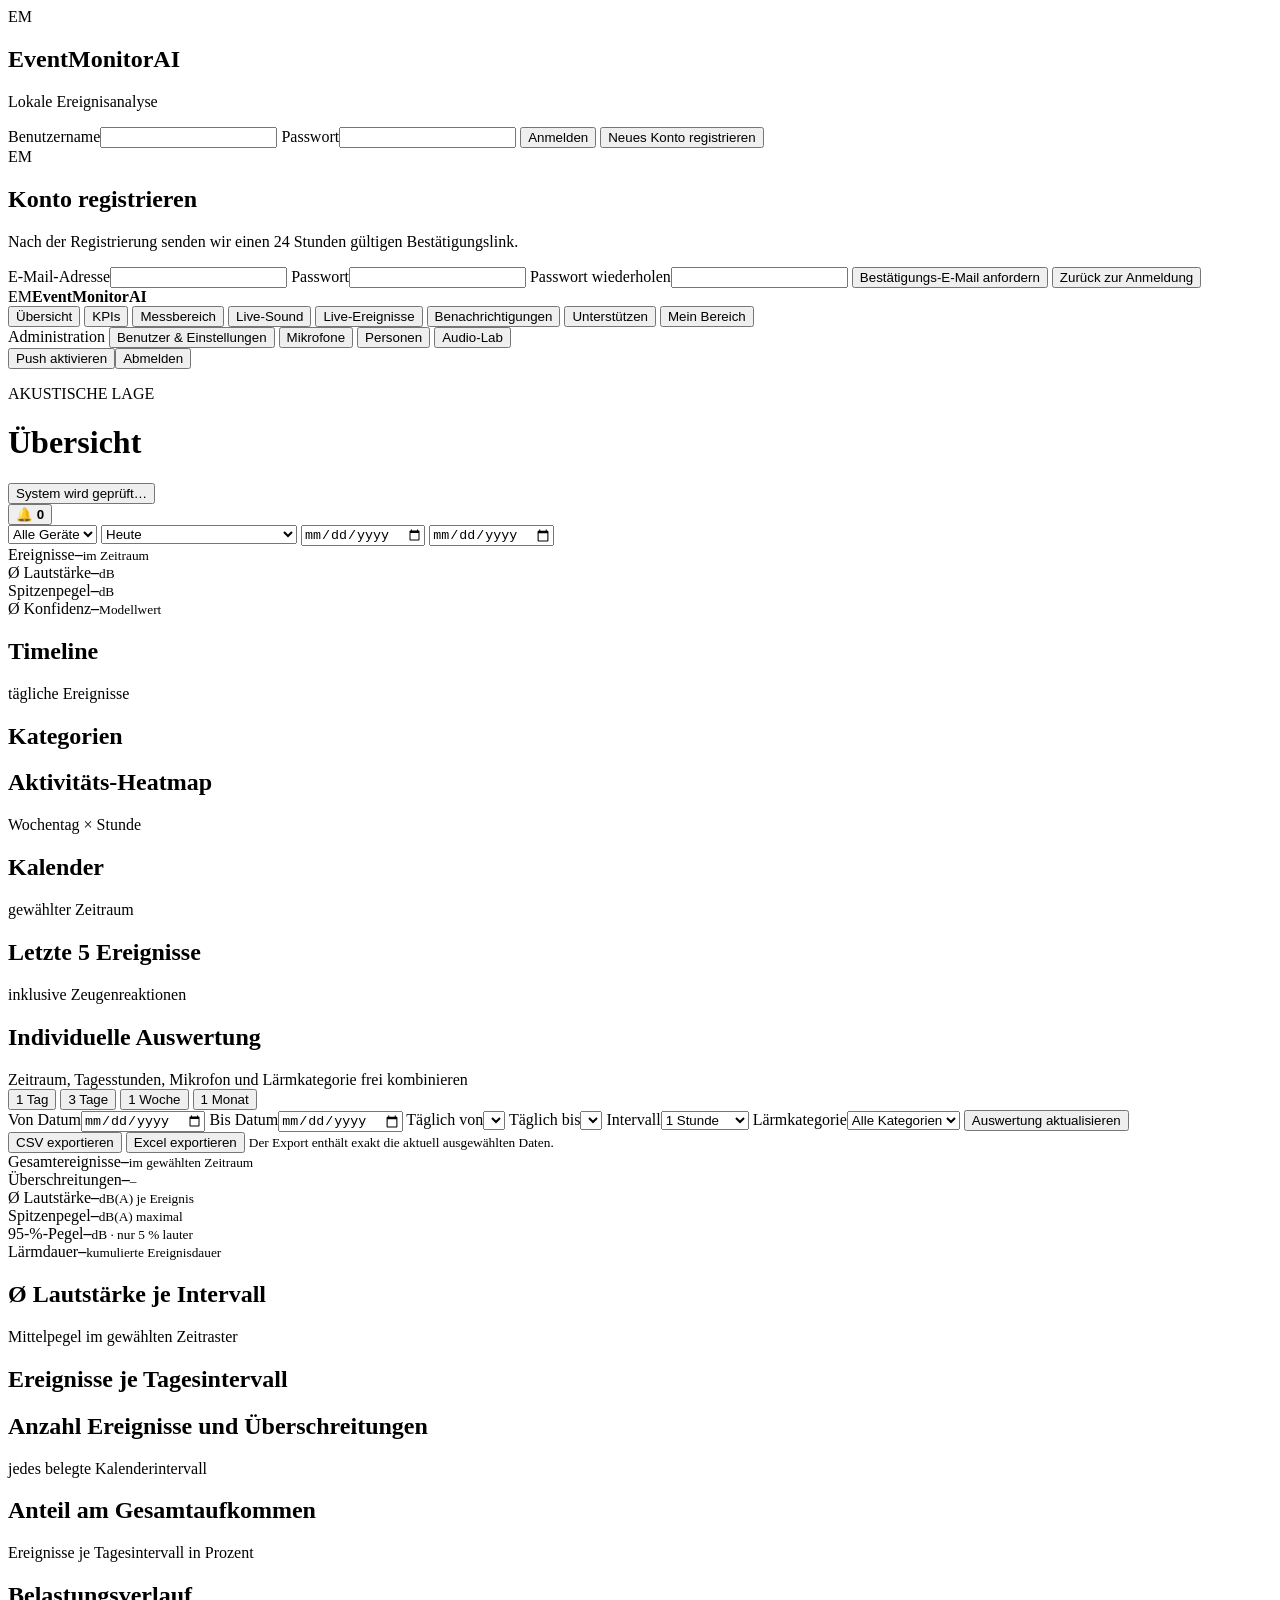
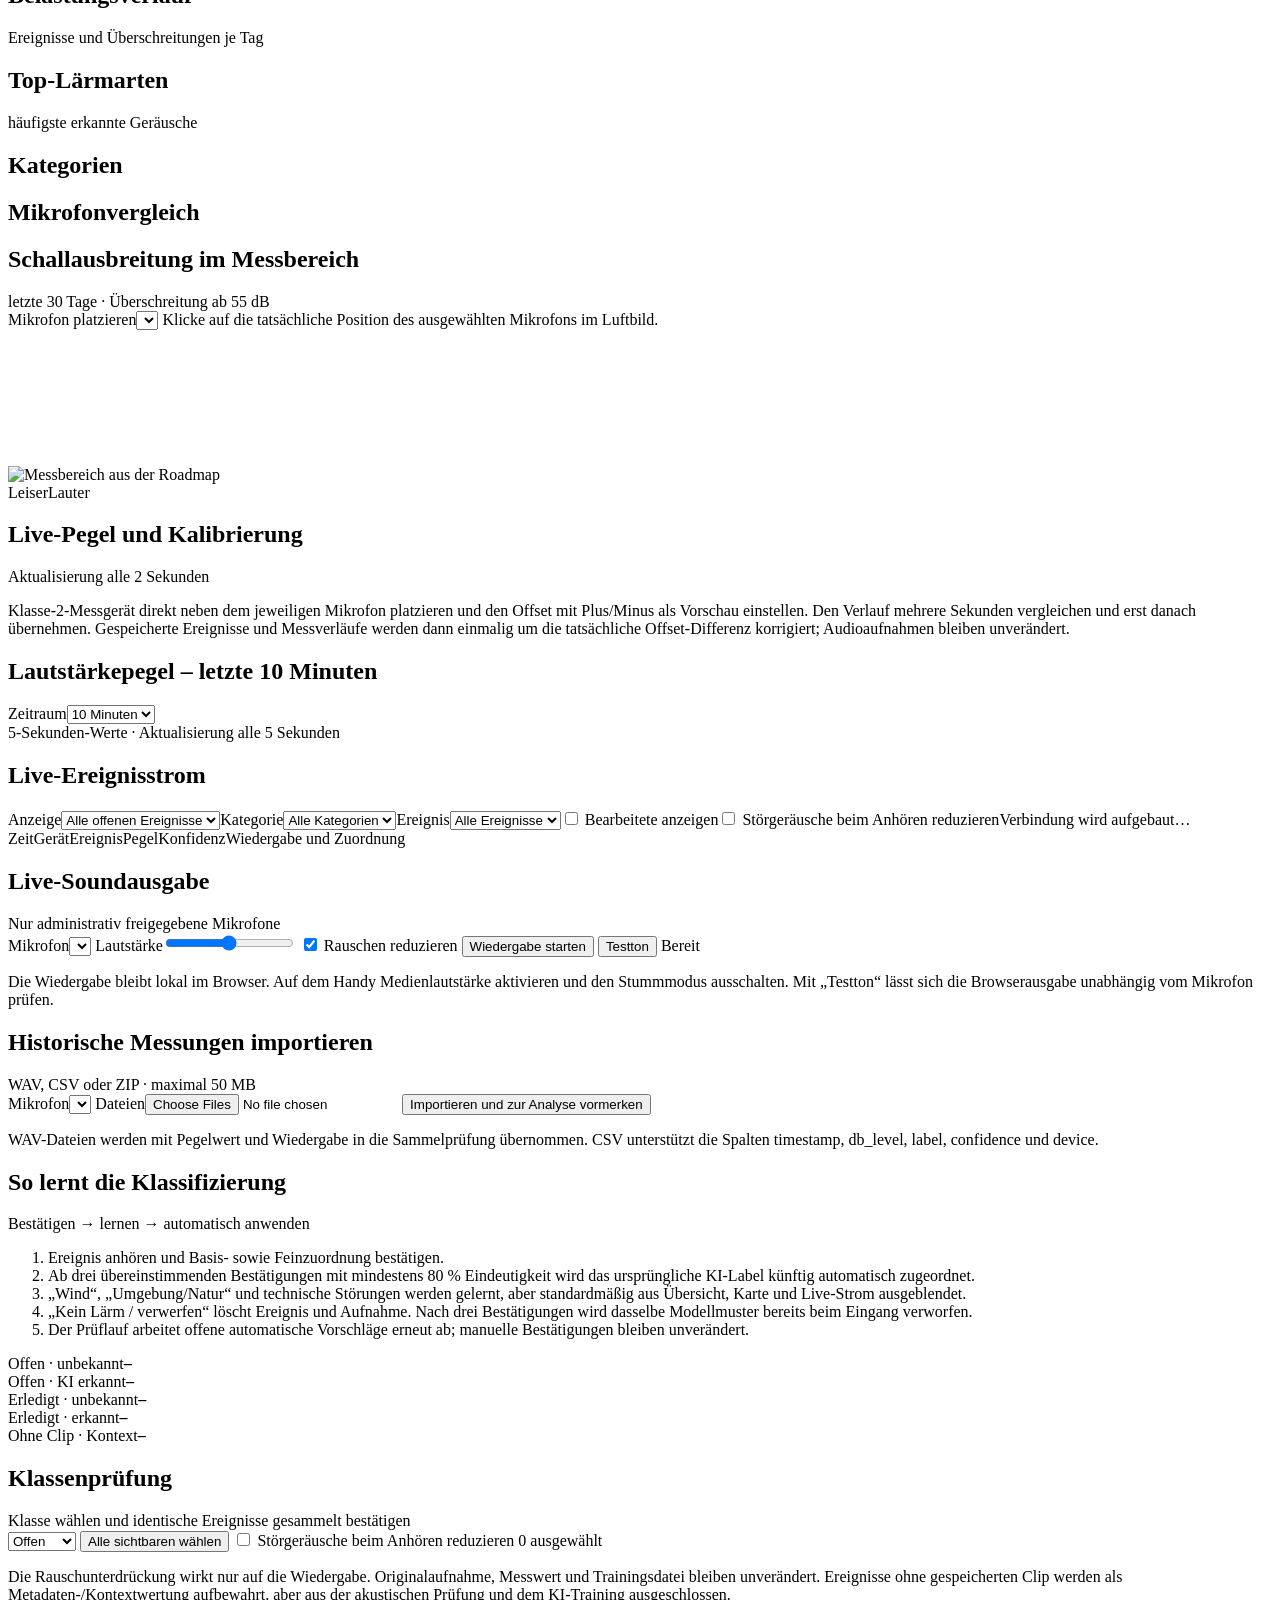
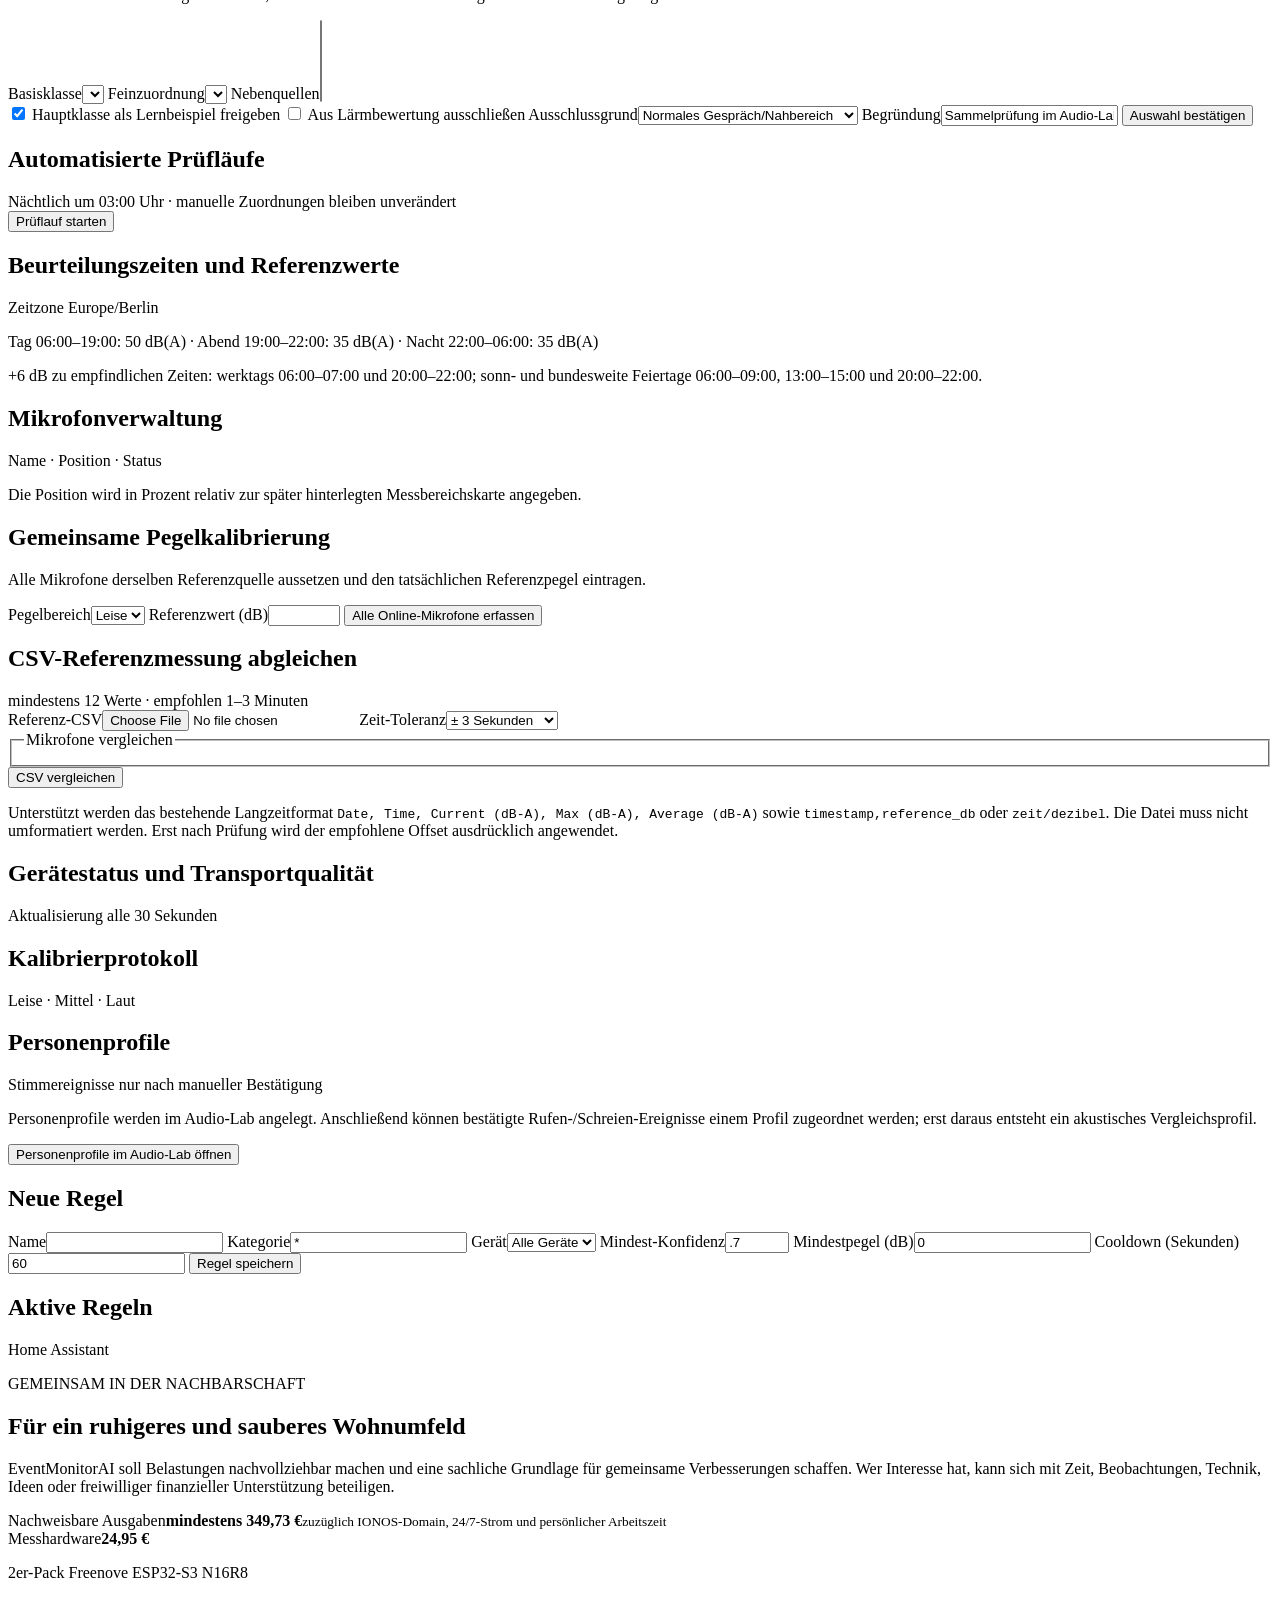
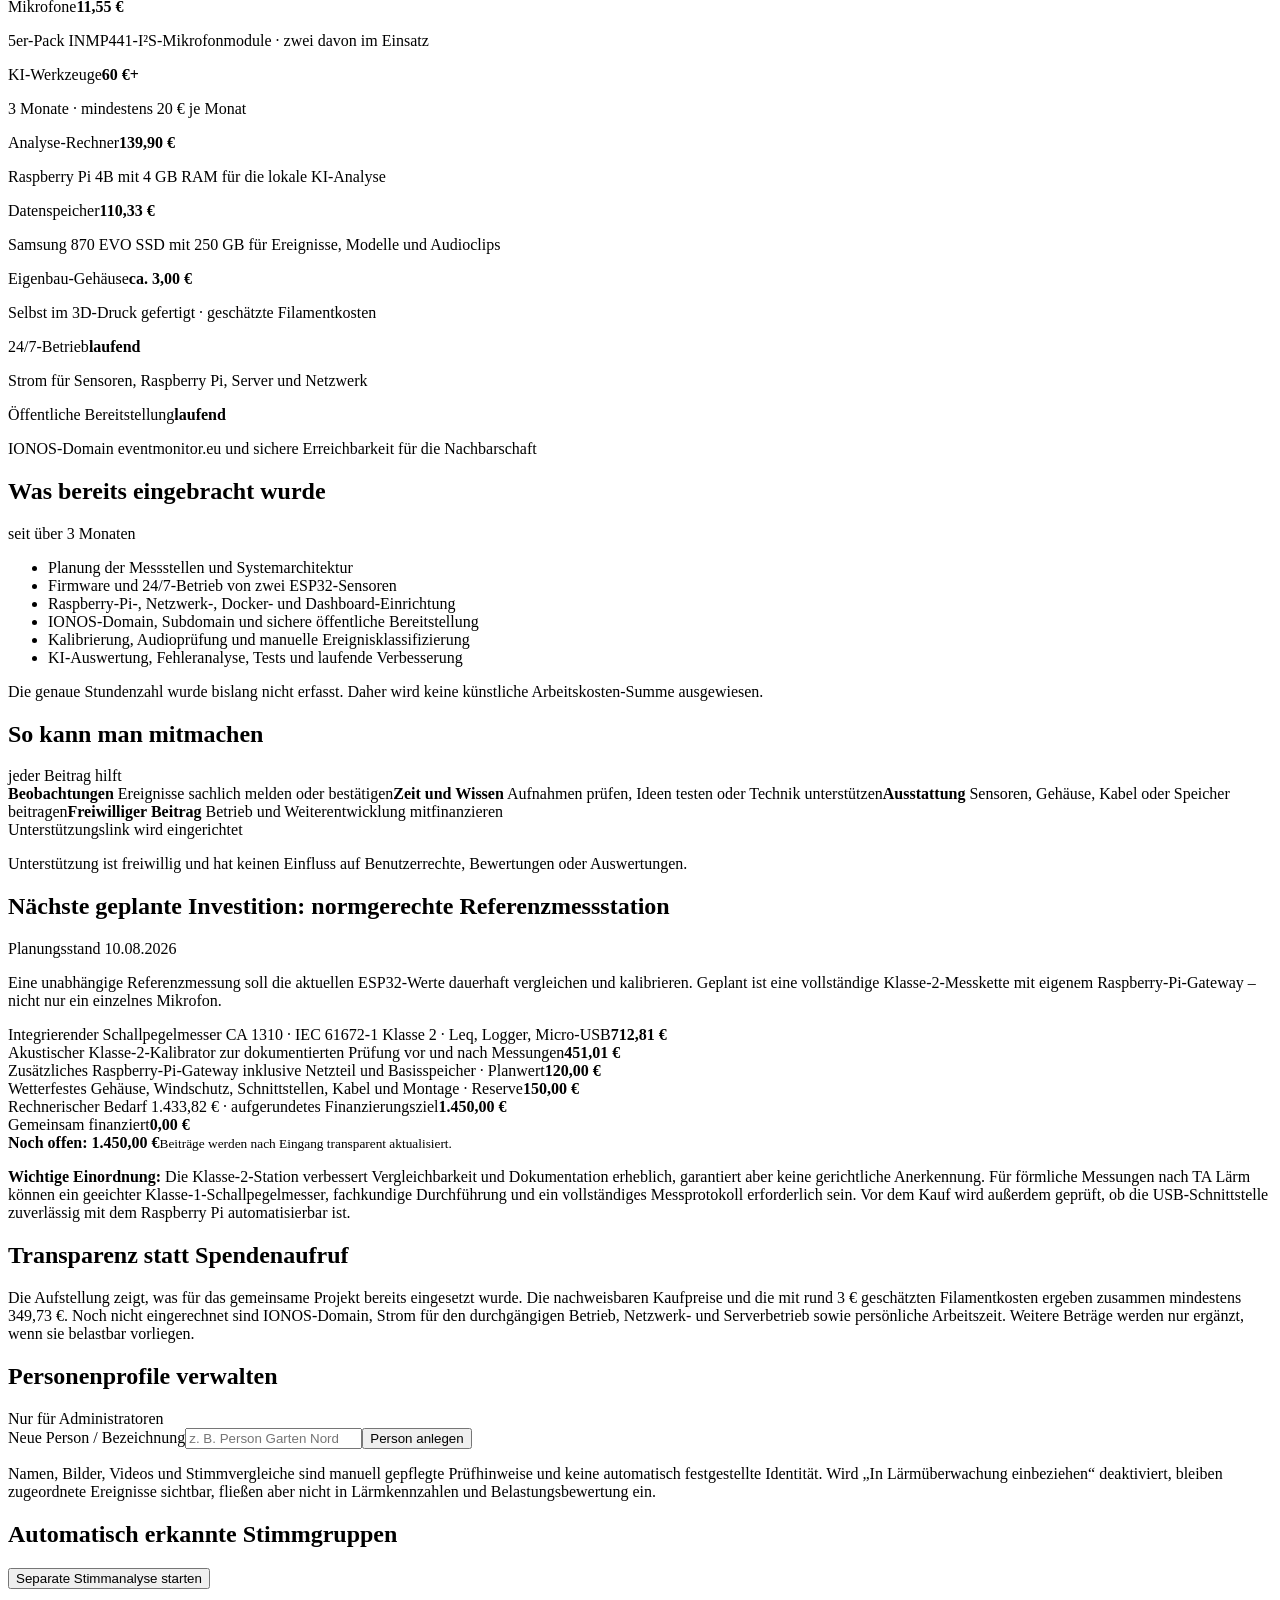
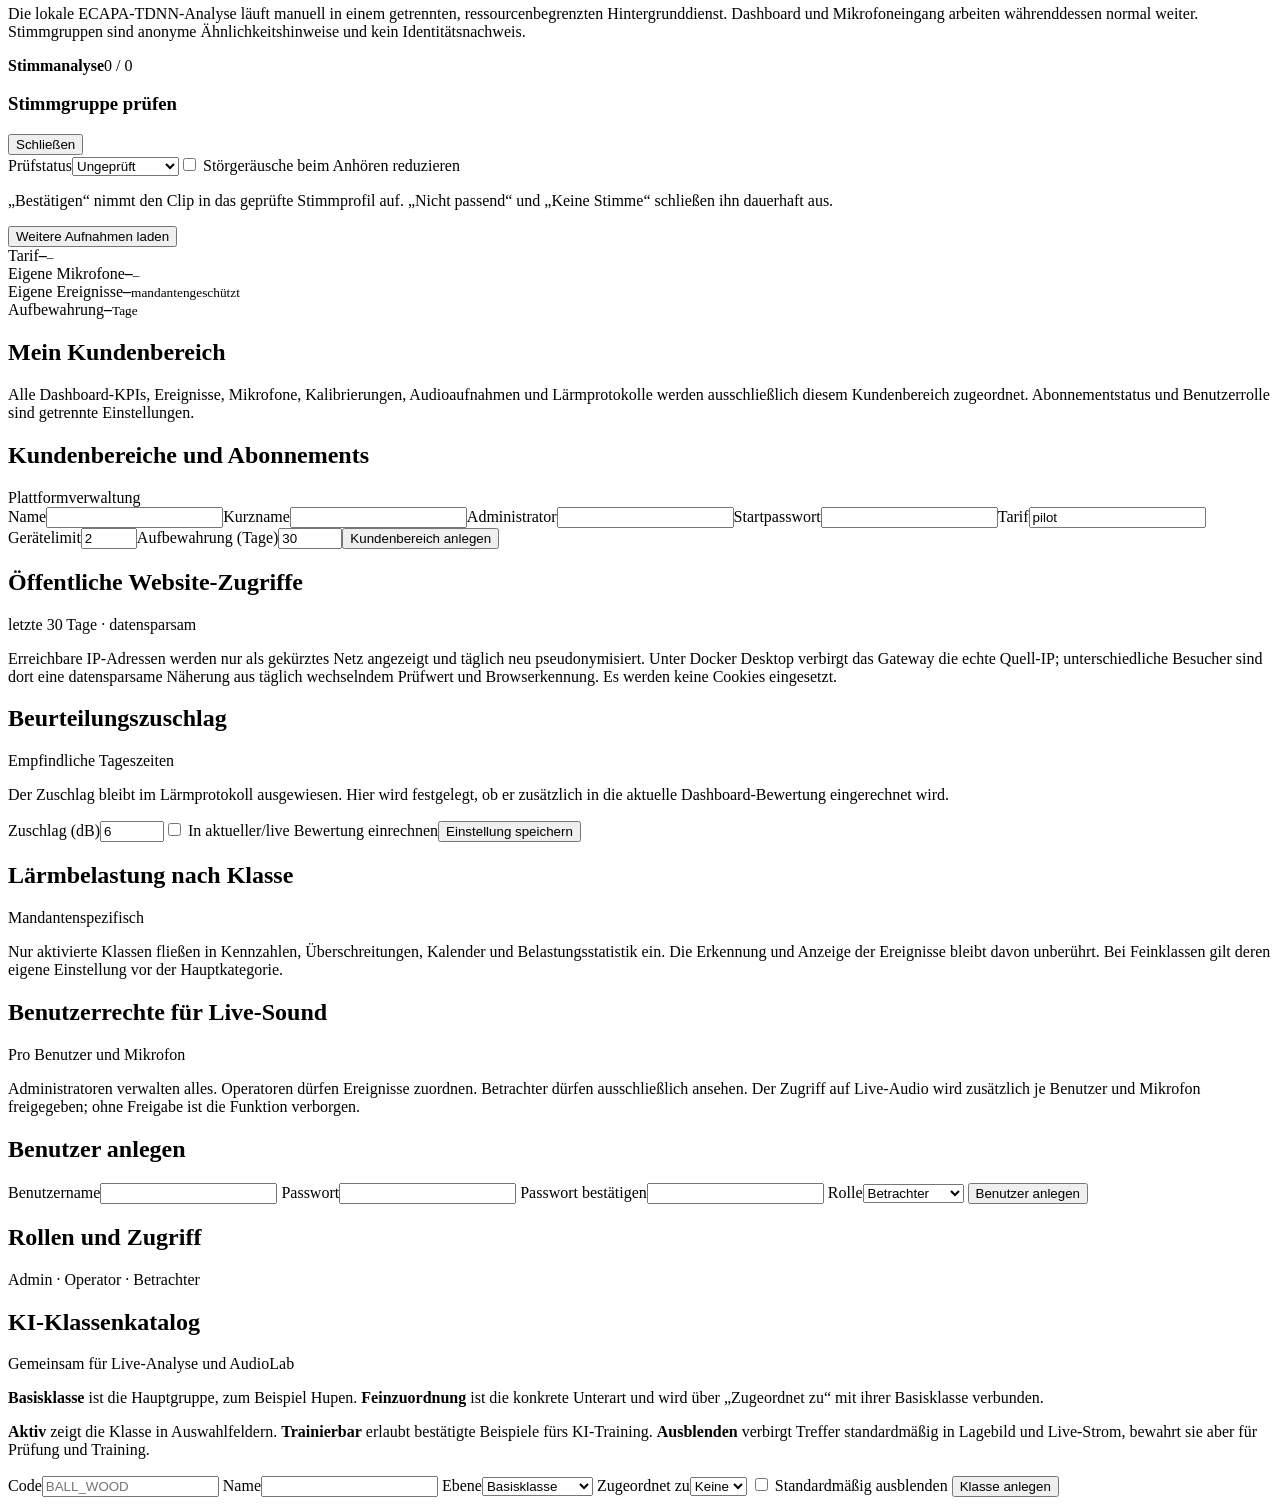
==== commit ace6b2aa: "feat(dashboard): add flexible KPI intervals and chart zoom" ====
--- a/frontend/index.html
+++ b/frontend/index.html
@@ -98,6 +98,7 @@
             <label>Bis Datum<input id="kpi-date-to" type="date" required></label>
             <label>Täglich von<select id="kpi-hour-from"></select></label>
             <label>Täglich bis<select id="kpi-hour-to"></select></label>
+            <label>Intervall<select id="kpi-interval"><option value="1">1 Minute</option><option value="5">5 Minuten</option><option value="15">15 Minuten</option><option value="30">30 Minuten</option><option value="60" selected>1 Stunde</option></select></label>
             <label>Lärmkategorie<select id="kpi-category"><option value="">Alle Kategorien</option></select></label>
             <button type="submit">Auswertung aktualisieren</button>
           </form>
@@ -116,10 +117,10 @@
           <article><span>Lärmdauer</span><strong id="k-duration">–</strong><small>kumulierte Ereignisdauer</small></article>
         </div>
         <div class="grid kpi-grid">
-          <article class="panel span2"><div class="panel-head"><h2>Ø Lautstärke pro Stunde</h2><span>stündlicher Mittelpegel im gewählten Zeitraum</span></div><div id="kpi-level-timeline" class="kpi-chart"></div></article>
-          <article class="panel"><div class="panel-head"><h2>Ereignisse pro Tagesstunde</h2><span id="kpi-top-hour"></span></div><div id="kpi-hours" class="kpi-chart"></div></article>
-          <article class="panel span2"><div class="panel-head"><h2>Anzahl Ereignisse und Überschreitungen</h2><span>jede ausgewählte Kalenderstunde</span></div><div id="kpi-event-timeline" class="kpi-chart"></div></article>
-          <article class="panel"><div class="panel-head"><h2>Anteil am Gesamtaufkommen</h2><span>Ereignisse je Tagesstunde in Prozent</span></div><div id="kpi-hour-share" class="kpi-chart"></div></article>
+          <article class="panel span2"><div class="panel-head"><div><h2>Ø Lautstärke je Intervall</h2><span>Mittelpegel im gewählten Zeitraster</span></div></div><div id="kpi-level-timeline" class="kpi-chart"></div></article>
+          <article class="panel"><div class="panel-head"><div><h2>Ereignisse je Tagesintervall</h2><span id="kpi-top-hour"></span></div></div><div id="kpi-hours" class="kpi-chart"></div></article>
+          <article class="panel span2"><div class="panel-head"><div><h2>Anzahl Ereignisse und Überschreitungen</h2><span>jedes belegte Kalenderintervall</span></div></div><div id="kpi-event-timeline" class="kpi-chart"></div></article>
+          <article class="panel"><div class="panel-head"><div><h2>Anteil am Gesamtaufkommen</h2><span>Ereignisse je Tagesintervall in Prozent</span></div></div><div id="kpi-hour-share" class="kpi-chart"></div></article>
           <article class="panel span2"><div class="panel-head"><h2>Belastungsverlauf</h2><span>Ereignisse und Überschreitungen je Tag</span></div><div id="kpi-daily" class="kpi-chart"></div></article>
           <article class="panel"><div class="panel-head"><h2>Top-Lärmarten</h2><span>häufigste erkannte Geräusche</span></div><div id="kpi-labels"></div></article>
           <article class="panel"><div class="panel-head"><h2>Kategorien</h2></div><div id="kpi-categories"></div></article>
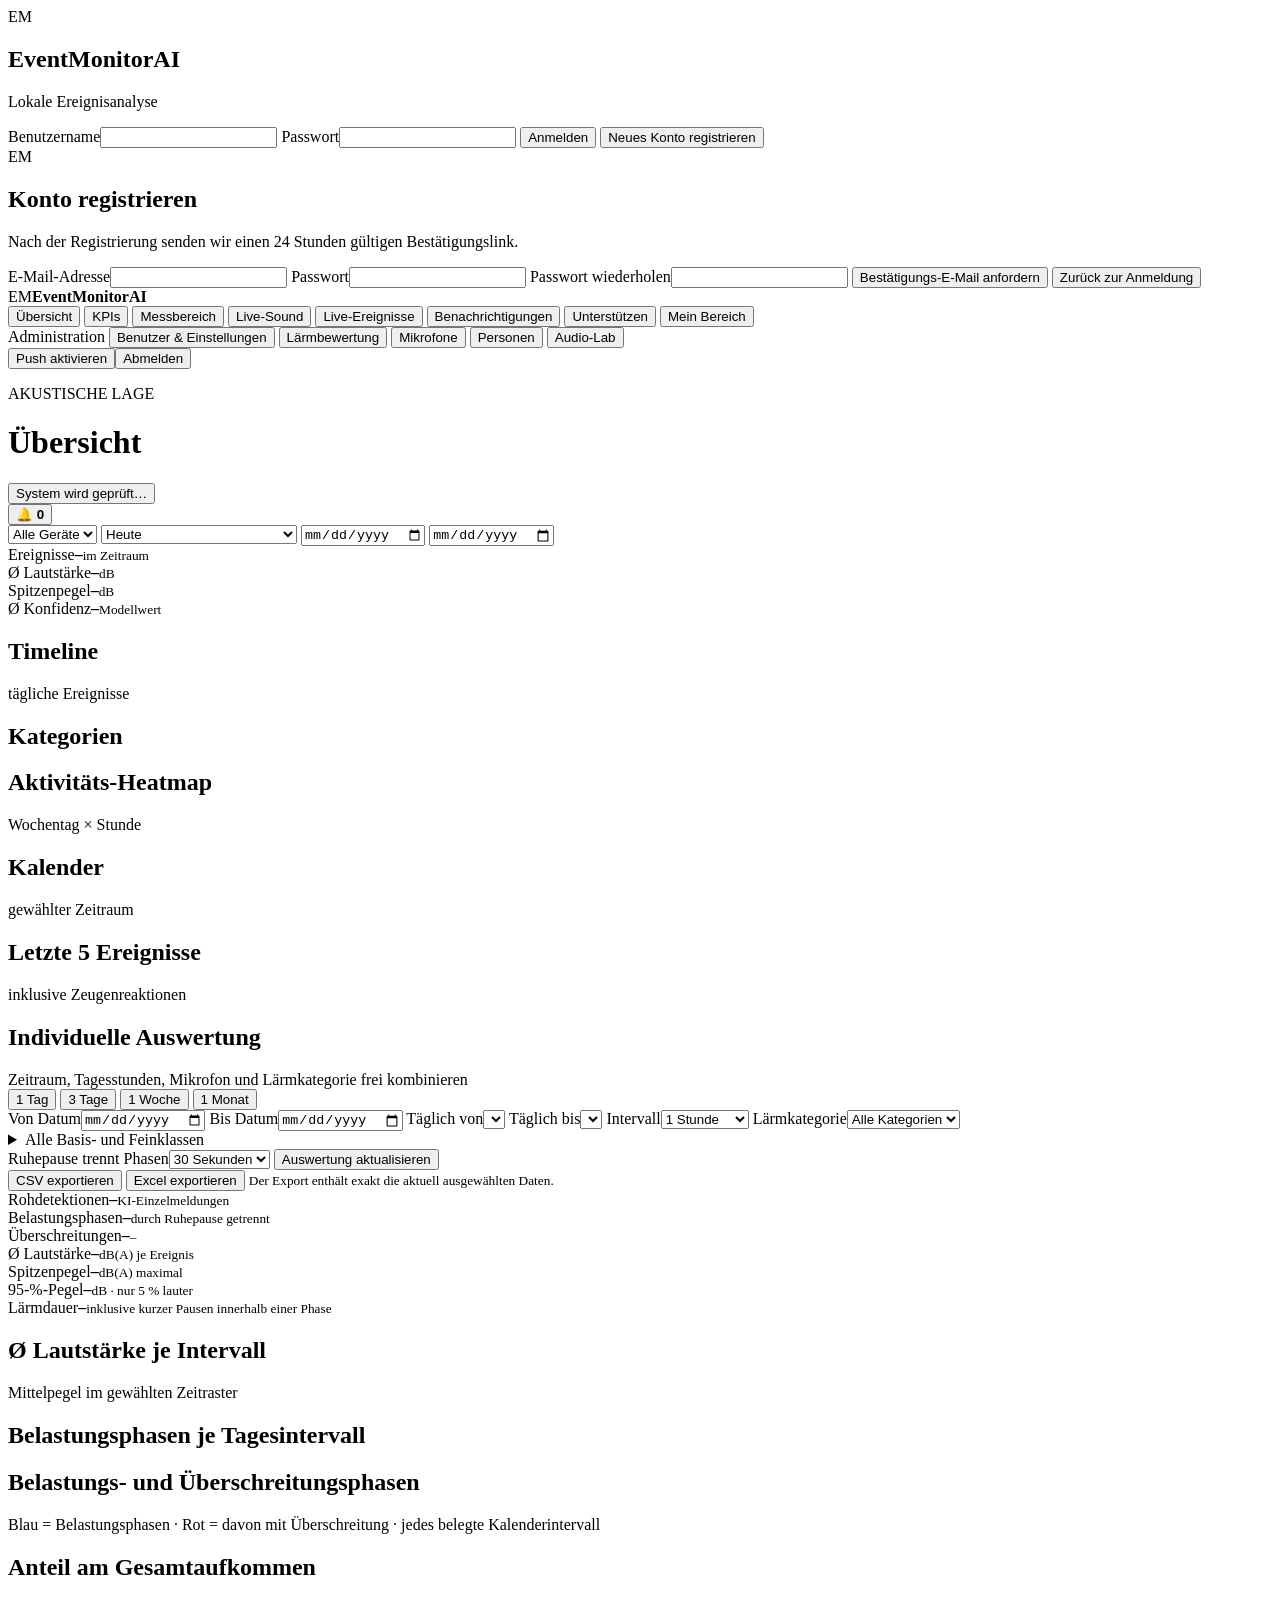
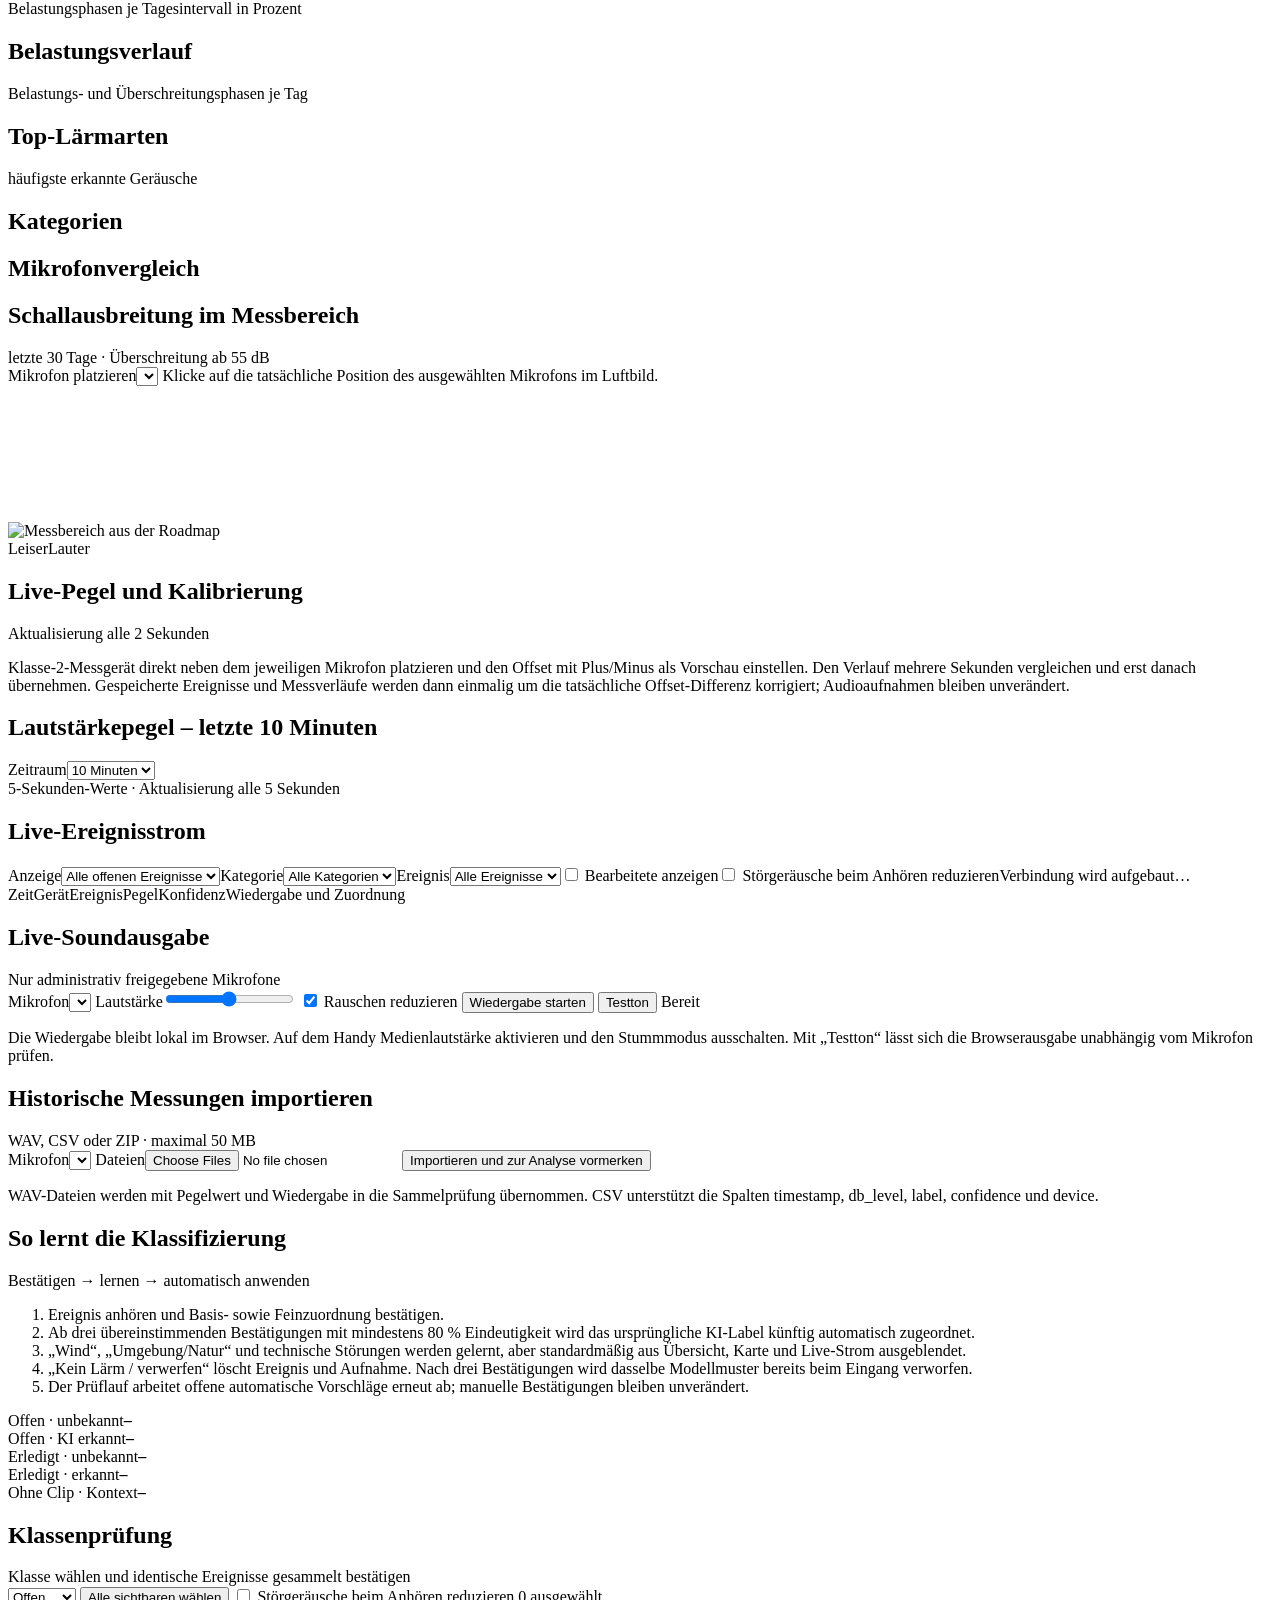
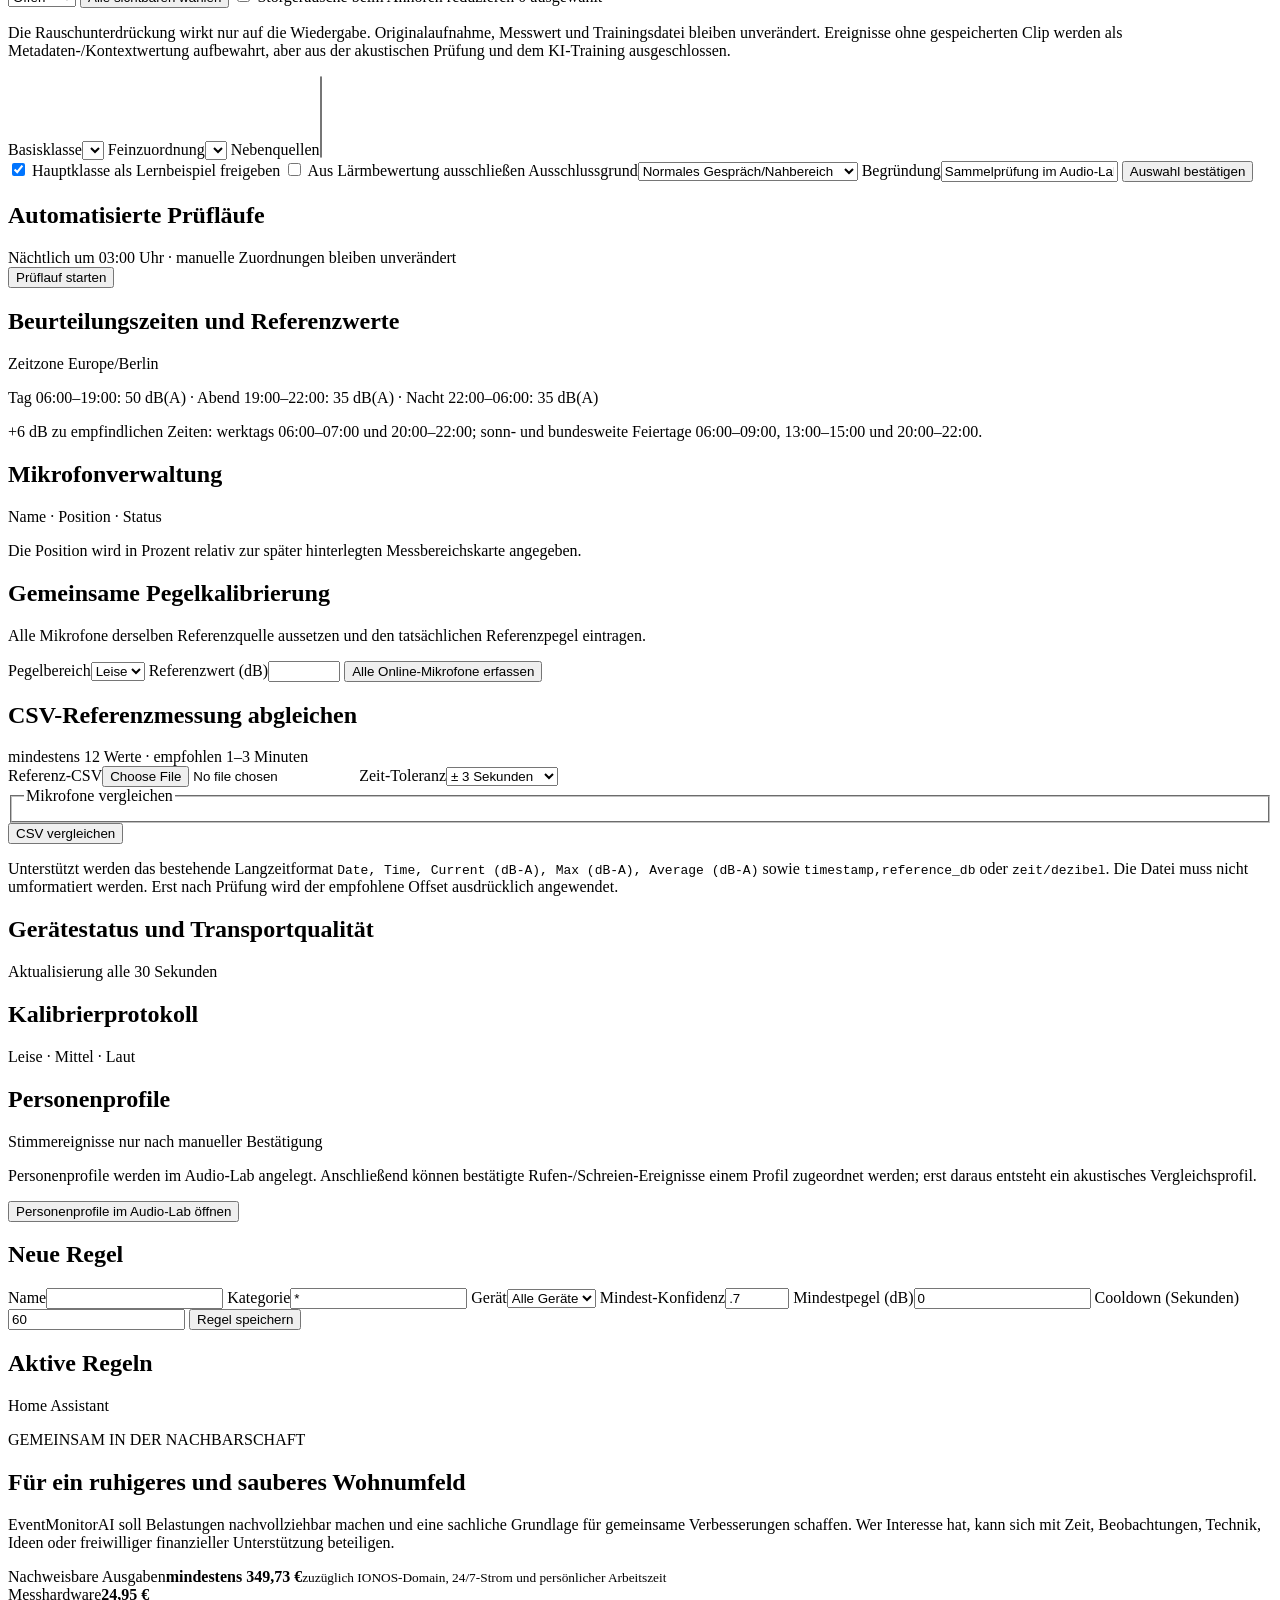
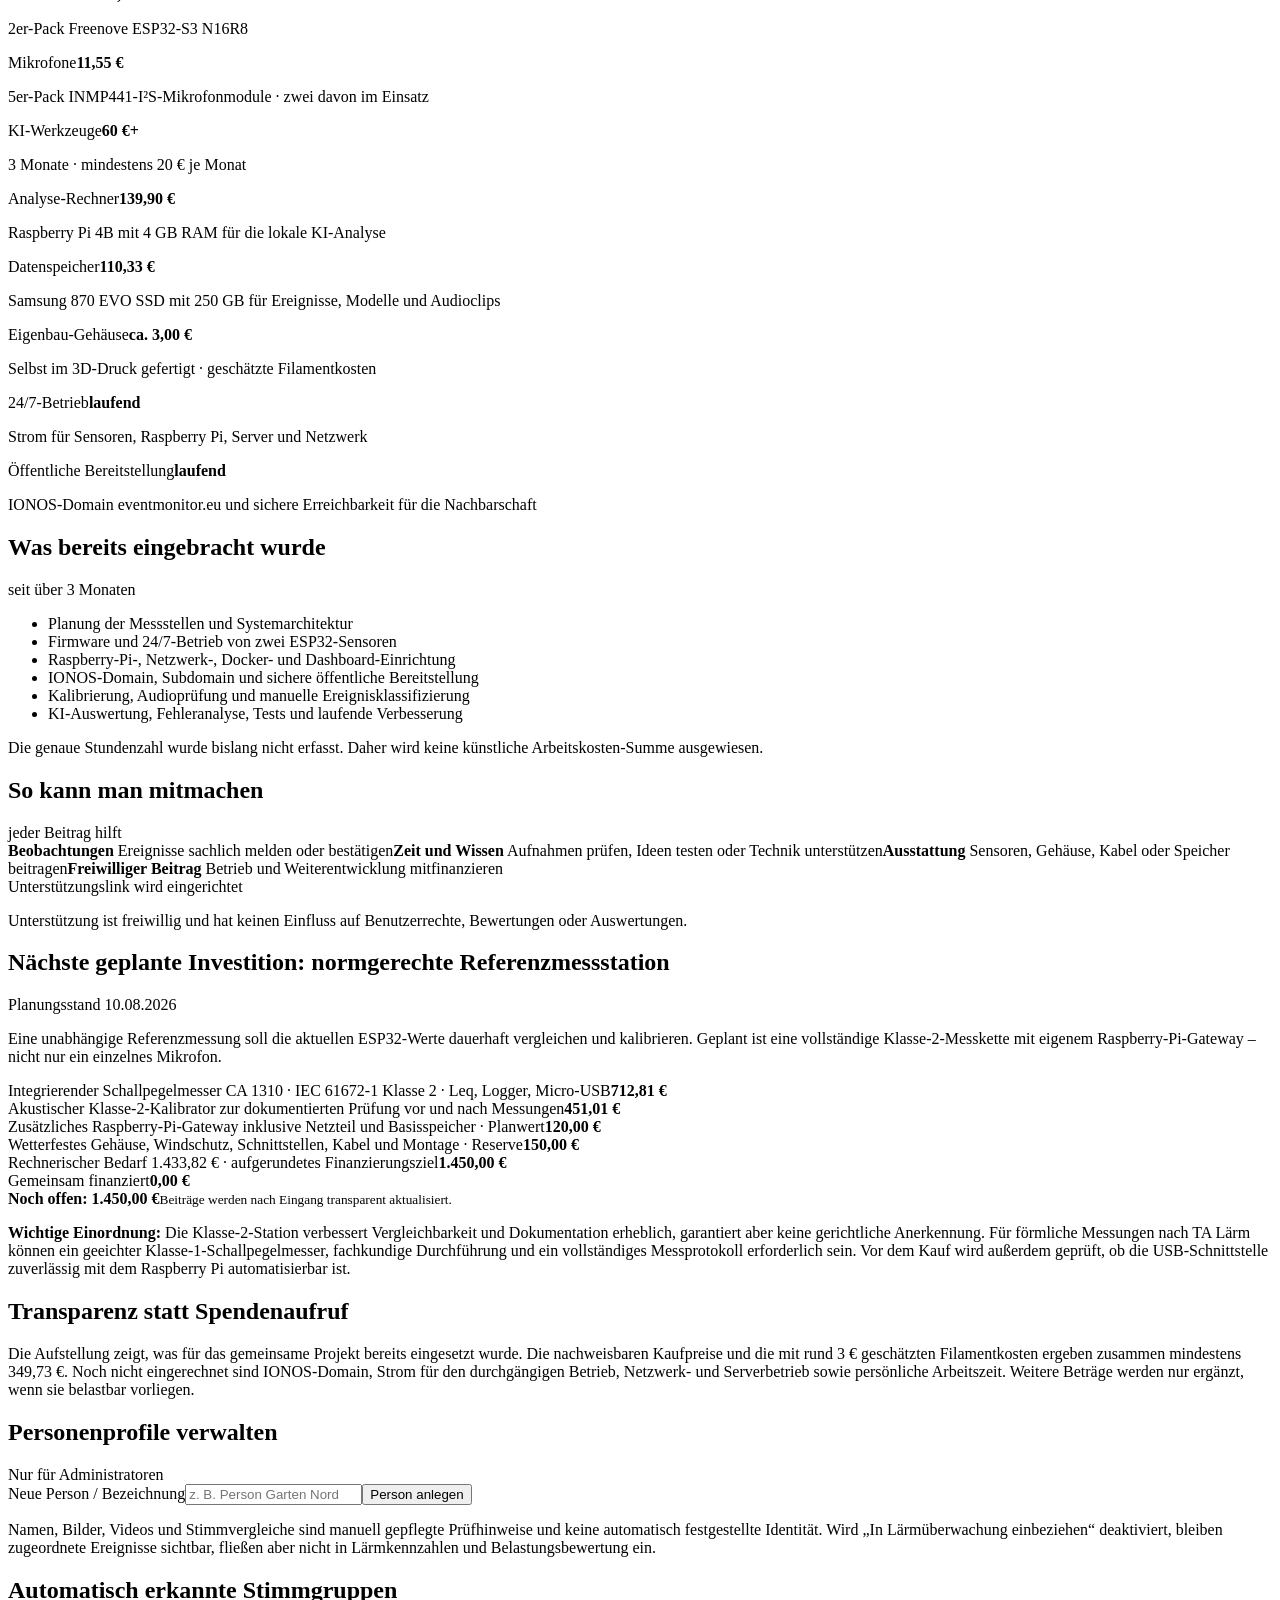
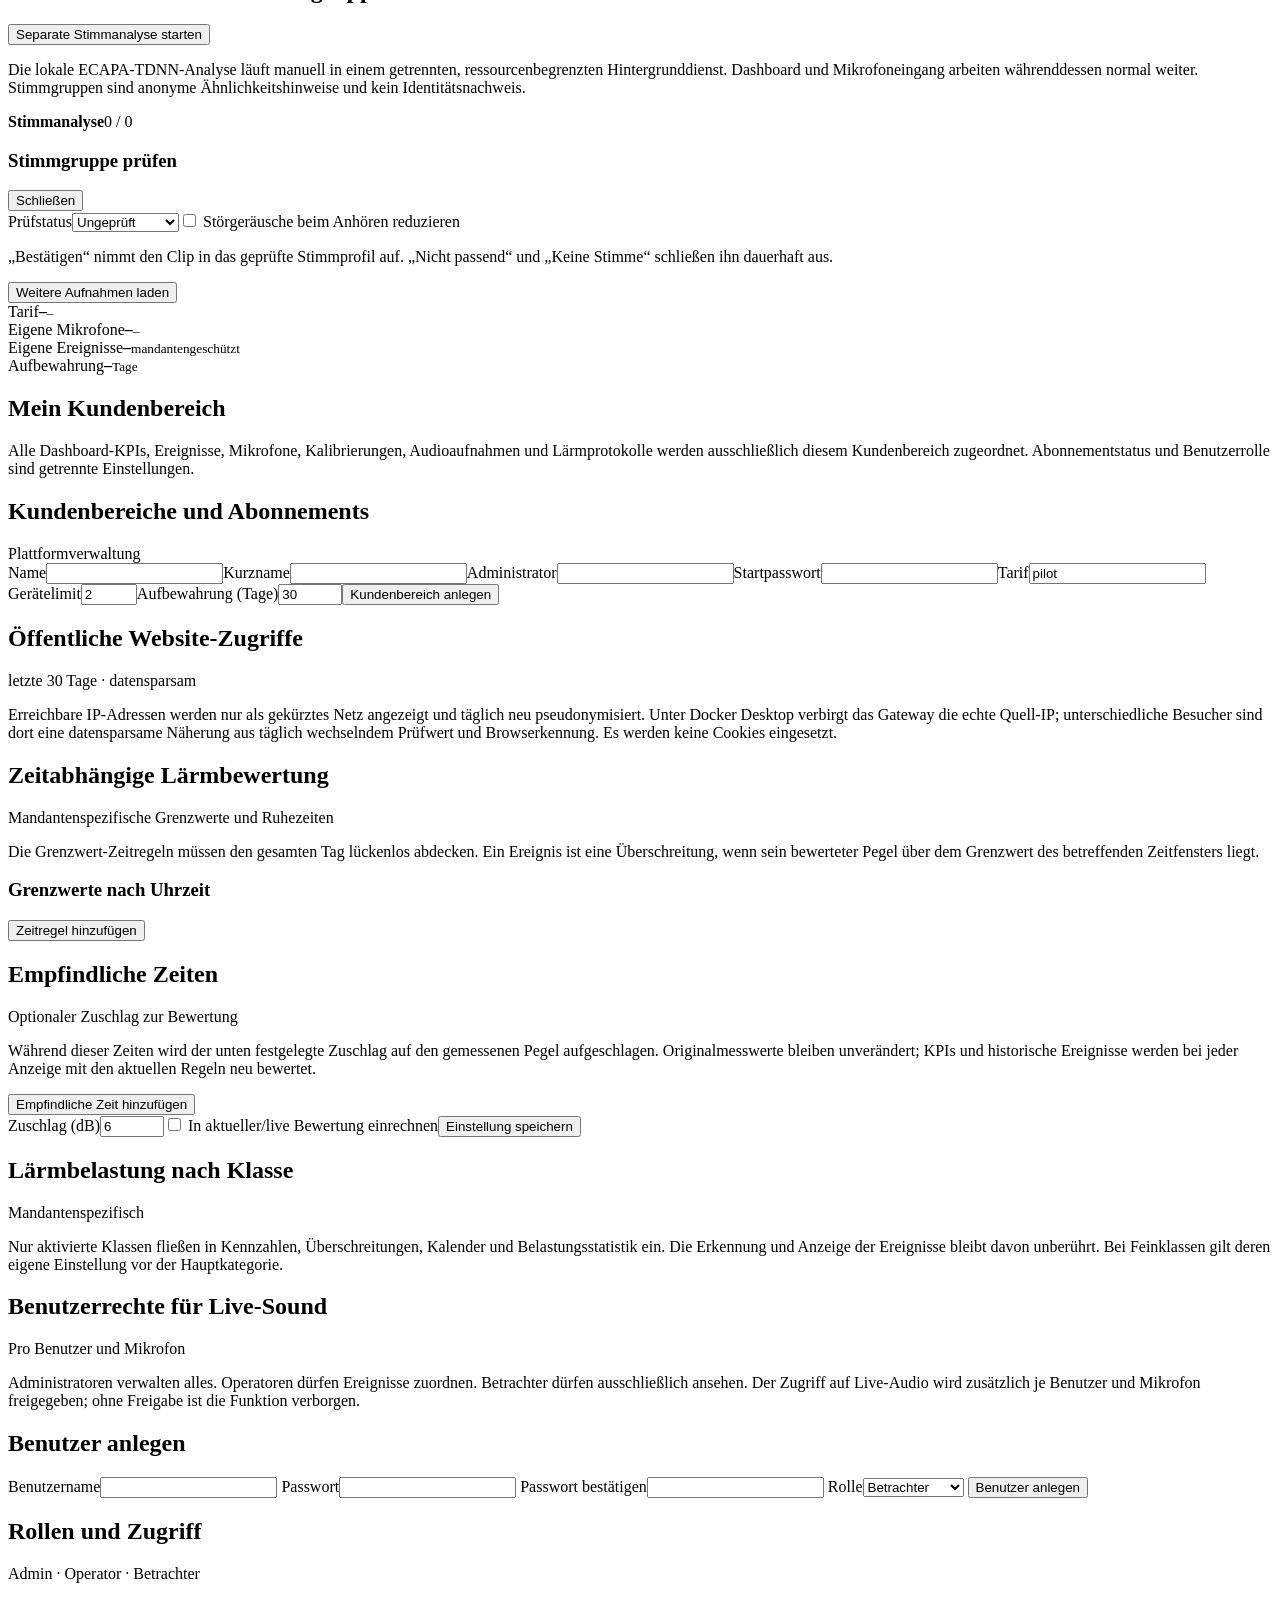
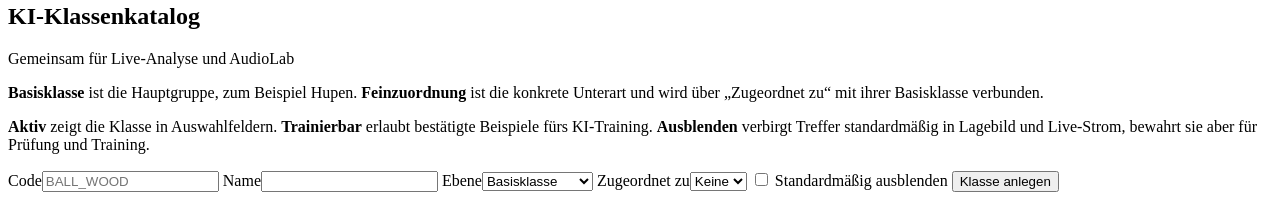
==== commit f428b551: "feat(dashboard): add configurable noise burden analysis" ====
--- a/frontend/index.html
+++ b/frontend/index.html
@@ -48,6 +48,7 @@
         <div id="admin-navigation" class="admin-navigation hidden" aria-label="Administration">
           <span>Administration</span>
           <button id="admin-nav" class="nav" data-view="administration">Benutzer &amp; Einstellungen</button>
+          <button id="assessment-nav" class="nav" data-view="assessment">Lärmbewertung</button>
           <button id="devices-nav" class="nav" data-view="devices">Mikrofone</button>
           <button id="people-nav" class="nav" data-view="people">Personen</button>
           <button id="review-nav" class="nav" data-view="review">Audio-Lab</button>
@@ -75,6 +76,7 @@
           <article><span>Spitzenpegel</span><strong id="m-max">–</strong><small>dB</small></article>
           <article><span>Ø Konfidenz</span><strong id="m-confidence">–</strong><small>Modellwert</small></article>
         </div>
+        <p id="overview-empty-status" class="overview-empty-status hidden"></p>
         <div class="grid">
           <article class="panel span2"><div class="panel-head"><h2>Timeline</h2><span>tägliche Ereignisse</span></div><div id="timeline" class="timeline"></div></article>
           <article class="panel"><div class="panel-head"><h2>Kategorien</h2></div><div id="categories"></div></article>
@@ -100,6 +102,8 @@
             <label>Täglich bis<select id="kpi-hour-to"></select></label>
             <label>Intervall<select id="kpi-interval"><option value="1">1 Minute</option><option value="5">5 Minuten</option><option value="15">15 Minuten</option><option value="30">30 Minuten</option><option value="60" selected>1 Stunde</option></select></label>
             <label>Lärmkategorie<select id="kpi-category"><option value="">Alle Kategorien</option></select></label>
+            <details class="kpi-class-picker"><summary id="kpi-class-summary">Alle Basis- und Feinklassen</summary><div id="kpi-class-filter"></div></details>
+            <label>Ruhepause trennt Phasen<select id="kpi-quiet-gap"><option value="5">5 Sekunden</option><option value="10">10 Sekunden</option><option value="20">20 Sekunden</option><option value="30" selected>30 Sekunden</option><option value="60">1 Minute</option><option value="120">2 Minuten</option><option value="300">5 Minuten</option></select></label>
             <button type="submit">Auswertung aktualisieren</button>
           </form>
           <div class="kpi-export-actions">
@@ -109,19 +113,20 @@
           </div>
         </article>
         <div class="metrics kpi-metrics">
-          <article><span>Gesamtereignisse</span><strong id="k-total">–</strong><small>im gewählten Zeitraum</small></article>
+          <article><span>Rohdetektionen</span><strong id="k-total">–</strong><small>KI-Einzelmeldungen</small></article>
+          <article><span>Belastungsphasen</span><strong id="k-periods">–</strong><small>durch Ruhepause getrennt</small></article>
           <article><span>Überschreitungen</span><strong id="k-exceeded">–</strong><small id="k-exceeded-rate">–</small></article>
           <article><span>Ø Lautstärke</span><strong id="k-average">–</strong><small>dB(A) je Ereignis</small></article>
           <article><span>Spitzenpegel</span><strong id="k-maximum">–</strong><small>dB(A) maximal</small></article>
           <article><span>95-%-Pegel</span><strong id="k-p95">–</strong><small>dB · nur 5 % lauter</small></article>
-          <article><span>Lärmdauer</span><strong id="k-duration">–</strong><small>kumulierte Ereignisdauer</small></article>
+          <article><span>Lärmdauer</span><strong id="k-duration">–</strong><small>inklusive kurzer Pausen innerhalb einer Phase</small></article>
         </div>
         <div class="grid kpi-grid">
           <article class="panel span2"><div class="panel-head"><div><h2>Ø Lautstärke je Intervall</h2><span>Mittelpegel im gewählten Zeitraster</span></div></div><div id="kpi-level-timeline" class="kpi-chart"></div></article>
-          <article class="panel"><div class="panel-head"><div><h2>Ereignisse je Tagesintervall</h2><span id="kpi-top-hour"></span></div></div><div id="kpi-hours" class="kpi-chart"></div></article>
-          <article class="panel span2"><div class="panel-head"><div><h2>Anzahl Ereignisse und Überschreitungen</h2><span>jedes belegte Kalenderintervall</span></div></div><div id="kpi-event-timeline" class="kpi-chart"></div></article>
-          <article class="panel"><div class="panel-head"><div><h2>Anteil am Gesamtaufkommen</h2><span>Ereignisse je Tagesintervall in Prozent</span></div></div><div id="kpi-hour-share" class="kpi-chart"></div></article>
-          <article class="panel span2"><div class="panel-head"><h2>Belastungsverlauf</h2><span>Ereignisse und Überschreitungen je Tag</span></div><div id="kpi-daily" class="kpi-chart"></div></article>
+          <article class="panel"><div class="panel-head"><div><h2>Belastungsphasen je Tagesintervall</h2><span id="kpi-top-hour"></span></div></div><div id="kpi-hours" class="kpi-chart"></div></article>
+          <article class="panel span2"><div class="panel-head"><div><h2>Belastungs- und Überschreitungsphasen</h2><span>Blau = Belastungsphasen · Rot = davon mit Überschreitung · jedes belegte Kalenderintervall</span></div></div><div id="kpi-event-timeline" class="kpi-chart"></div></article>
+          <article class="panel"><div class="panel-head"><div><h2>Anteil am Gesamtaufkommen</h2><span>Belastungsphasen je Tagesintervall in Prozent</span></div></div><div id="kpi-hour-share" class="kpi-chart"></div></article>
+          <article class="panel span2"><div class="panel-head"><h2>Belastungsverlauf</h2><span>Belastungs- und Überschreitungsphasen je Tag</span></div><div id="kpi-daily" class="kpi-chart"></div></article>
           <article class="panel"><div class="panel-head"><h2>Top-Lärmarten</h2><span>häufigste erkannte Geräusche</span></div><div id="kpi-labels"></div></article>
           <article class="panel"><div class="panel-head"><h2>Kategorien</h2></div><div id="kpi-categories"></div></article>
           <article class="panel"><div class="panel-head"><h2>Mikrofonvergleich</h2></div><div id="kpi-devices"></div></article>
@@ -357,6 +362,8 @@
         <article class="panel"><div class="panel-head"><h2 id="account-tenant">Mein Kundenbereich</h2><span id="account-role"></span></div><p class="management-help">Alle Dashboard-KPIs, Ereignisse, Mikrofone, Kalibrierungen, Audioaufnahmen und Lärmprotokolle werden ausschließlich diesem Kundenbereich zugeordnet. Abonnementstatus und Benutzerrolle sind getrennte Einstellungen.</p></article>
       </section>
 
+      <section id="assessment" class="view hidden"></section>
+
       <section id="administration" class="view hidden">
         <article id="tenant-management" class="panel hidden">
           <div class="panel-head"><h2>Kundenbereiche und Abonnements</h2><span>Plattformverwaltung</span></div>
@@ -370,8 +377,15 @@
           <div id="website-analytics-list"></div>
         </article>
         <form id="assessment-config-form" class="panel assessment-config">
-          <div class="panel-head"><h2>Beurteilungszuschlag</h2><span>Empfindliche Tageszeiten</span></div>
-          <p class="management-help">Der Zuschlag bleibt im Lärmprotokoll ausgewiesen. Hier wird festgelegt, ob er zusätzlich in die aktuelle Dashboard-Bewertung eingerechnet wird.</p>
+          <div class="panel-head"><h2>Zeitabhängige Lärmbewertung</h2><span>Mandantenspezifische Grenzwerte und Ruhezeiten</span></div>
+          <p class="management-help">Die Grenzwert-Zeitregeln müssen den gesamten Tag lückenlos abdecken. Ein Ereignis ist eine Überschreitung, wenn sein bewerteter Pegel über dem Grenzwert des betreffenden Zeitfensters liegt.</p>
+          <h3>Grenzwerte nach Uhrzeit</h3>
+          <div id="assessment-reference-rules" class="assessment-time-rules"></div>
+          <button id="assessment-add-reference" type="button" class="ghost">Zeitregel hinzufügen</button>
+          <div class="panel-head assessment-classes-head"><h2>Empfindliche Zeiten</h2><span>Optionaler Zuschlag zur Bewertung</span></div>
+          <p class="management-help">Während dieser Zeiten wird der unten festgelegte Zuschlag auf den gemessenen Pegel aufgeschlagen. Originalmesswerte bleiben unverändert; KPIs und historische Ereignisse werden bei jeder Anzeige mit den aktuellen Regeln neu bewertet.</p>
+          <div id="assessment-sensitive-periods" class="assessment-time-rules"></div>
+          <button id="assessment-add-sensitive" type="button" class="ghost">Empfindliche Zeit hinzufügen</button>
           <div class="config-row"><label>Zuschlag (dB)<input id="surcharge-db" type="number" min="0" max="20" step="0.5" value="6"></label><label class="active-toggle"><input id="surcharge-live" type="checkbox"> In aktueller/live Bewertung einrechnen</label><button type="submit">Einstellung speichern</button></div>
           <div class="panel-head assessment-classes-head"><h2>Lärmbelastung nach Klasse</h2><span>Mandantenspezifisch</span></div>
           <p class="management-help">Nur aktivierte Klassen fließen in Kennzahlen, Überschreitungen, Kalender und Belastungsstatistik ein. Die Erkennung und Anzeige der Ereignisse bleibt davon unberührt. Bei Feinklassen gilt deren eigene Einstellung vor der Hauptkategorie.</p>
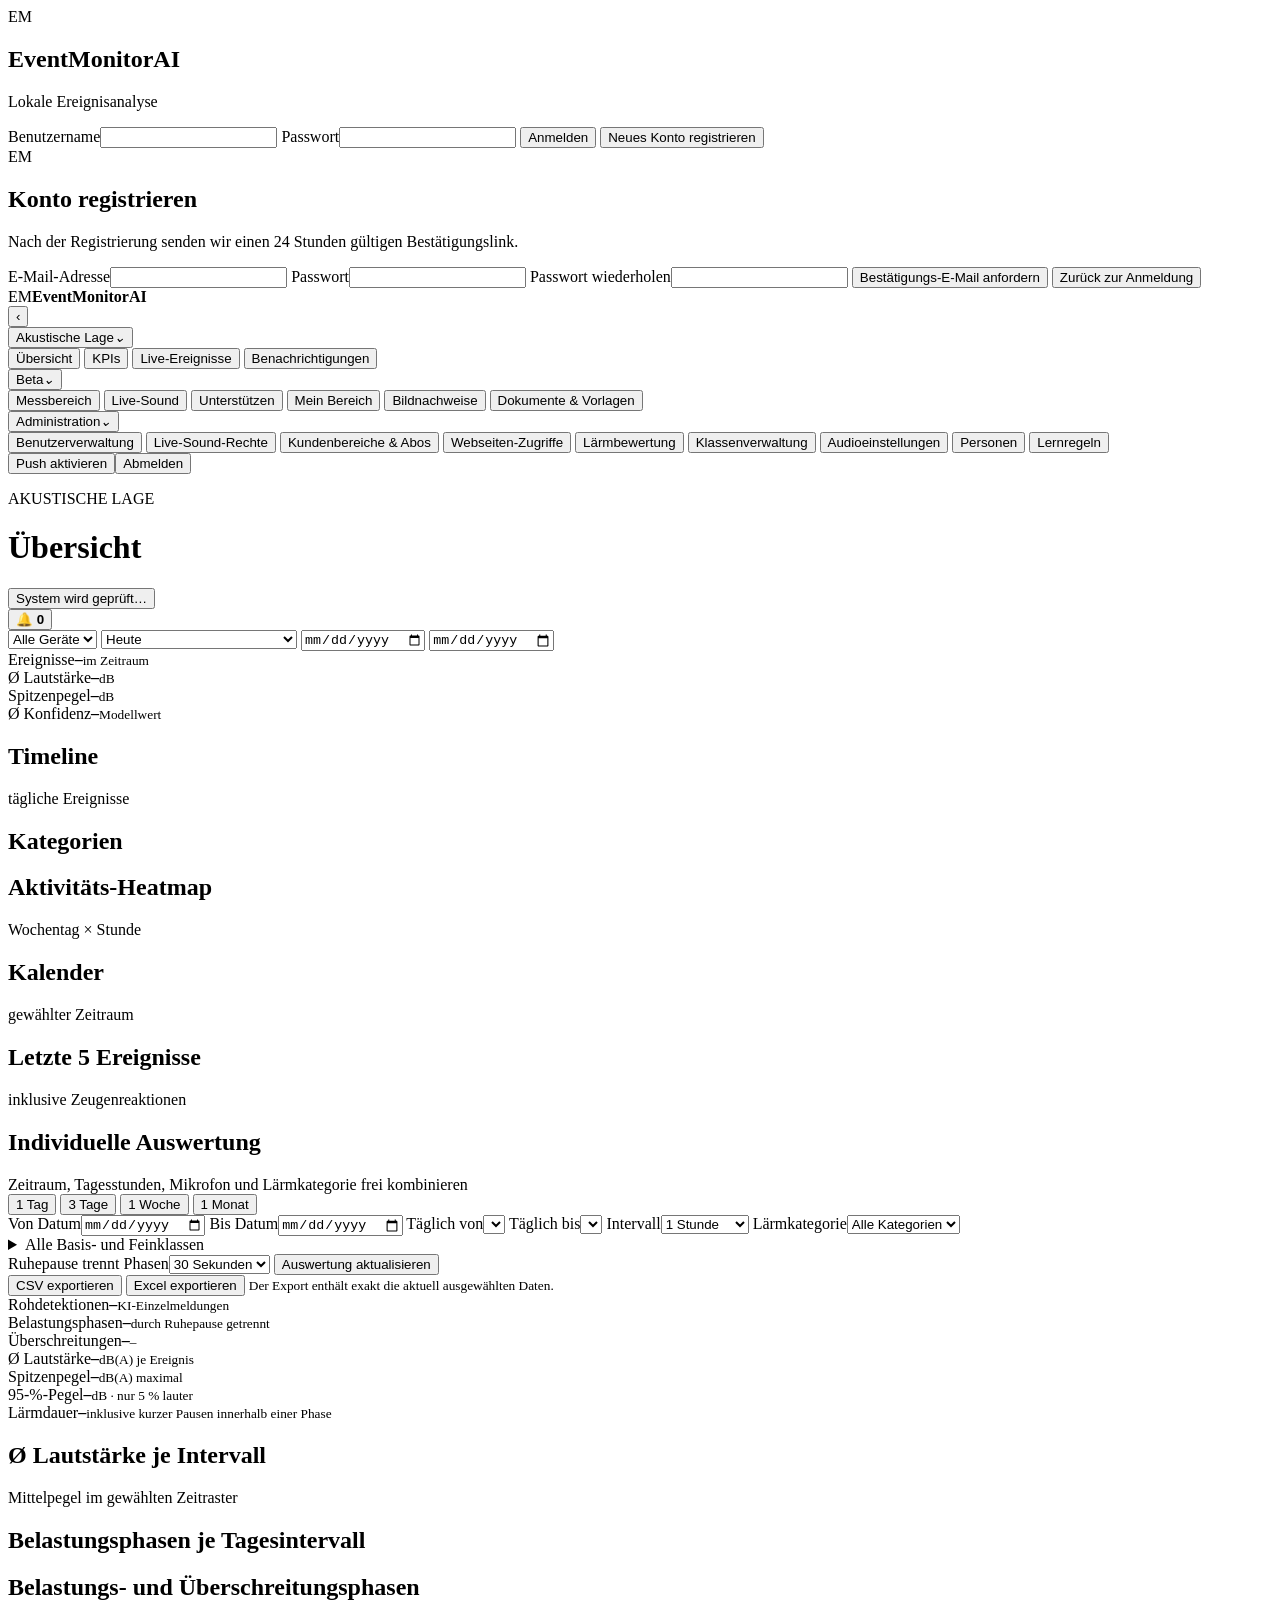
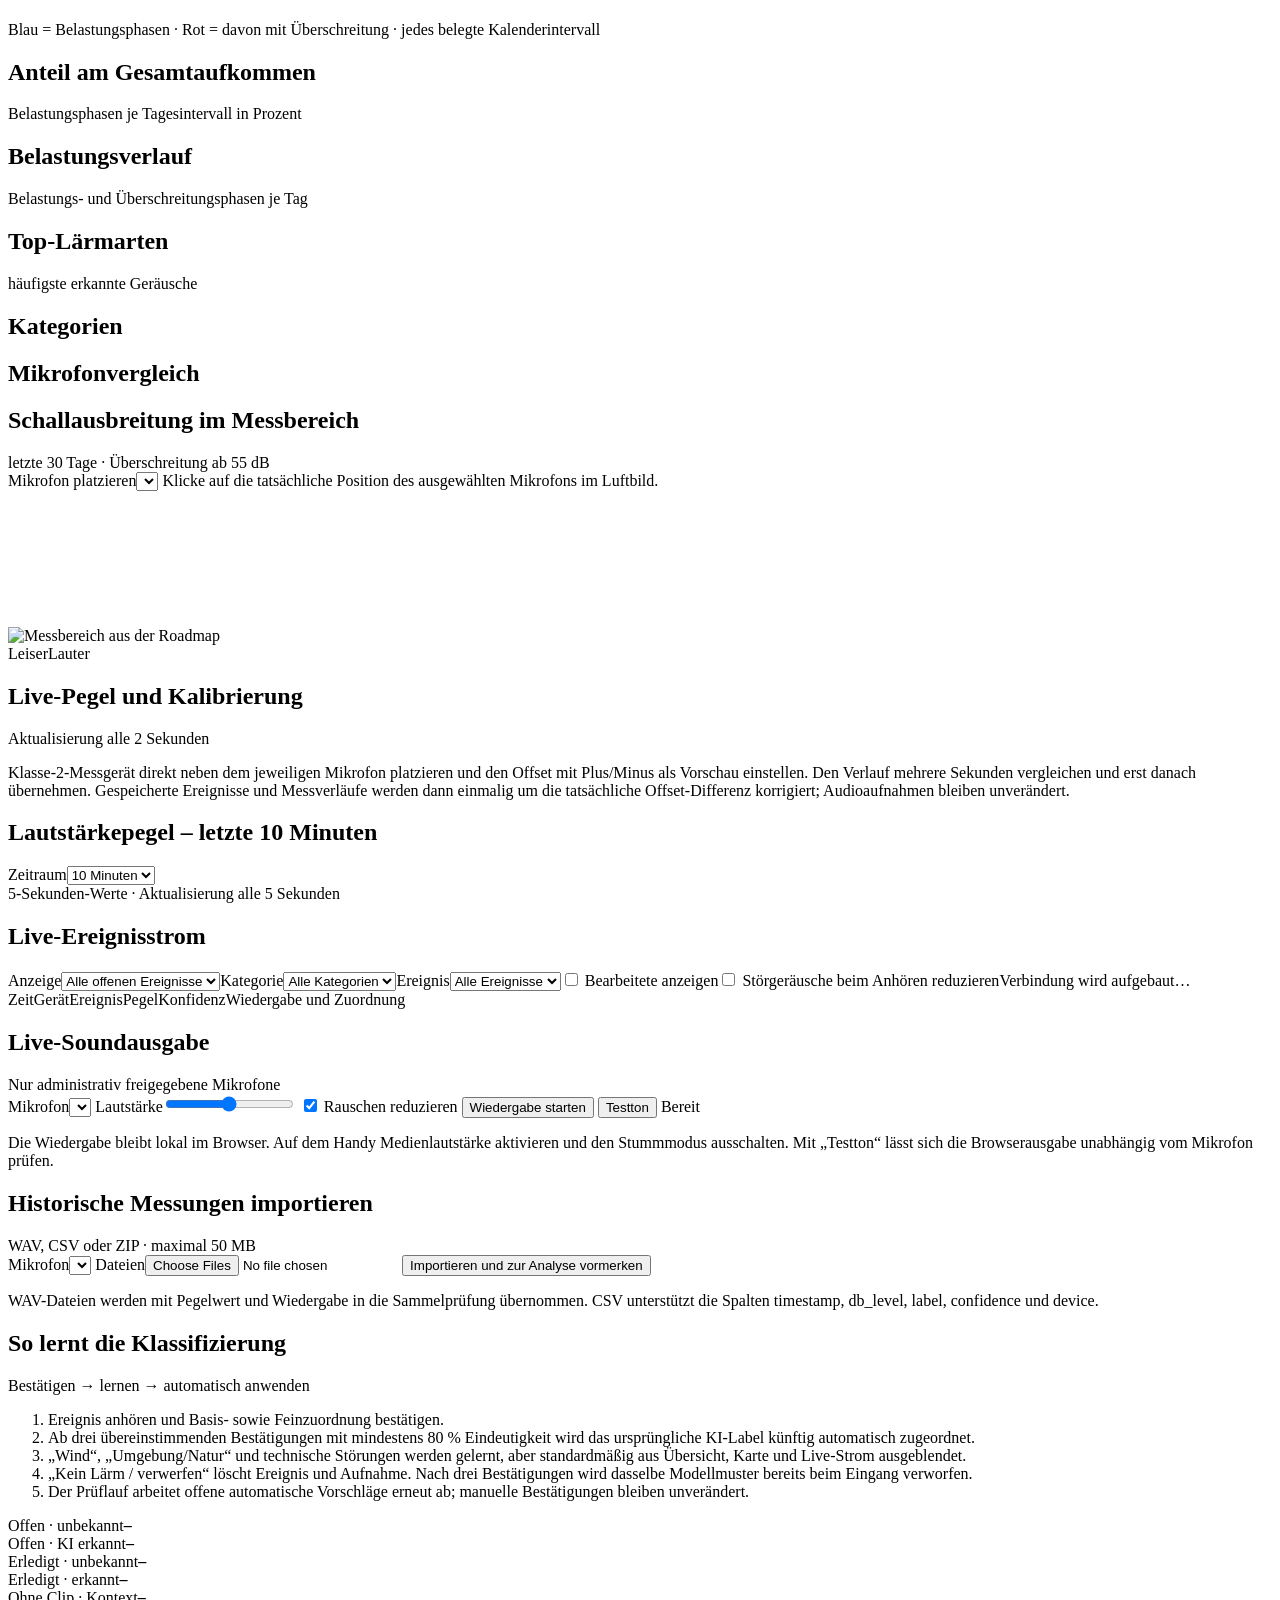
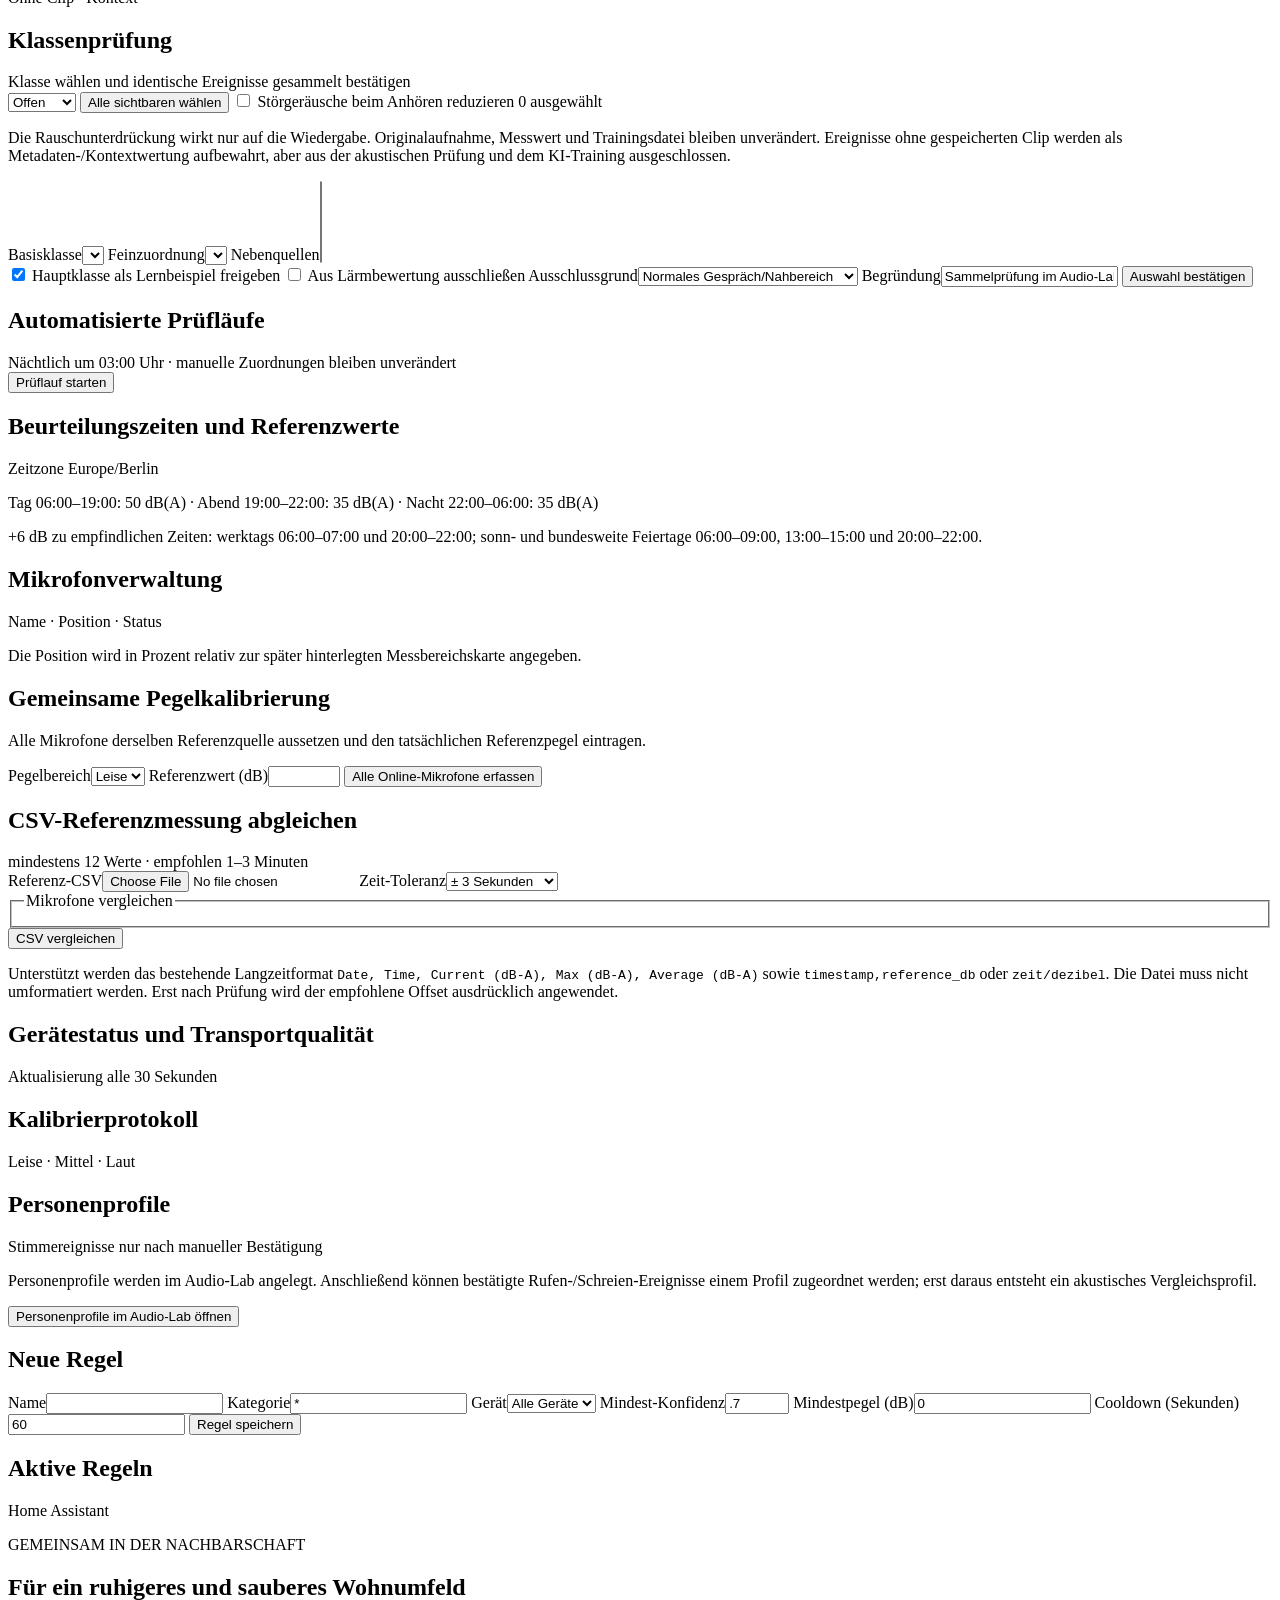
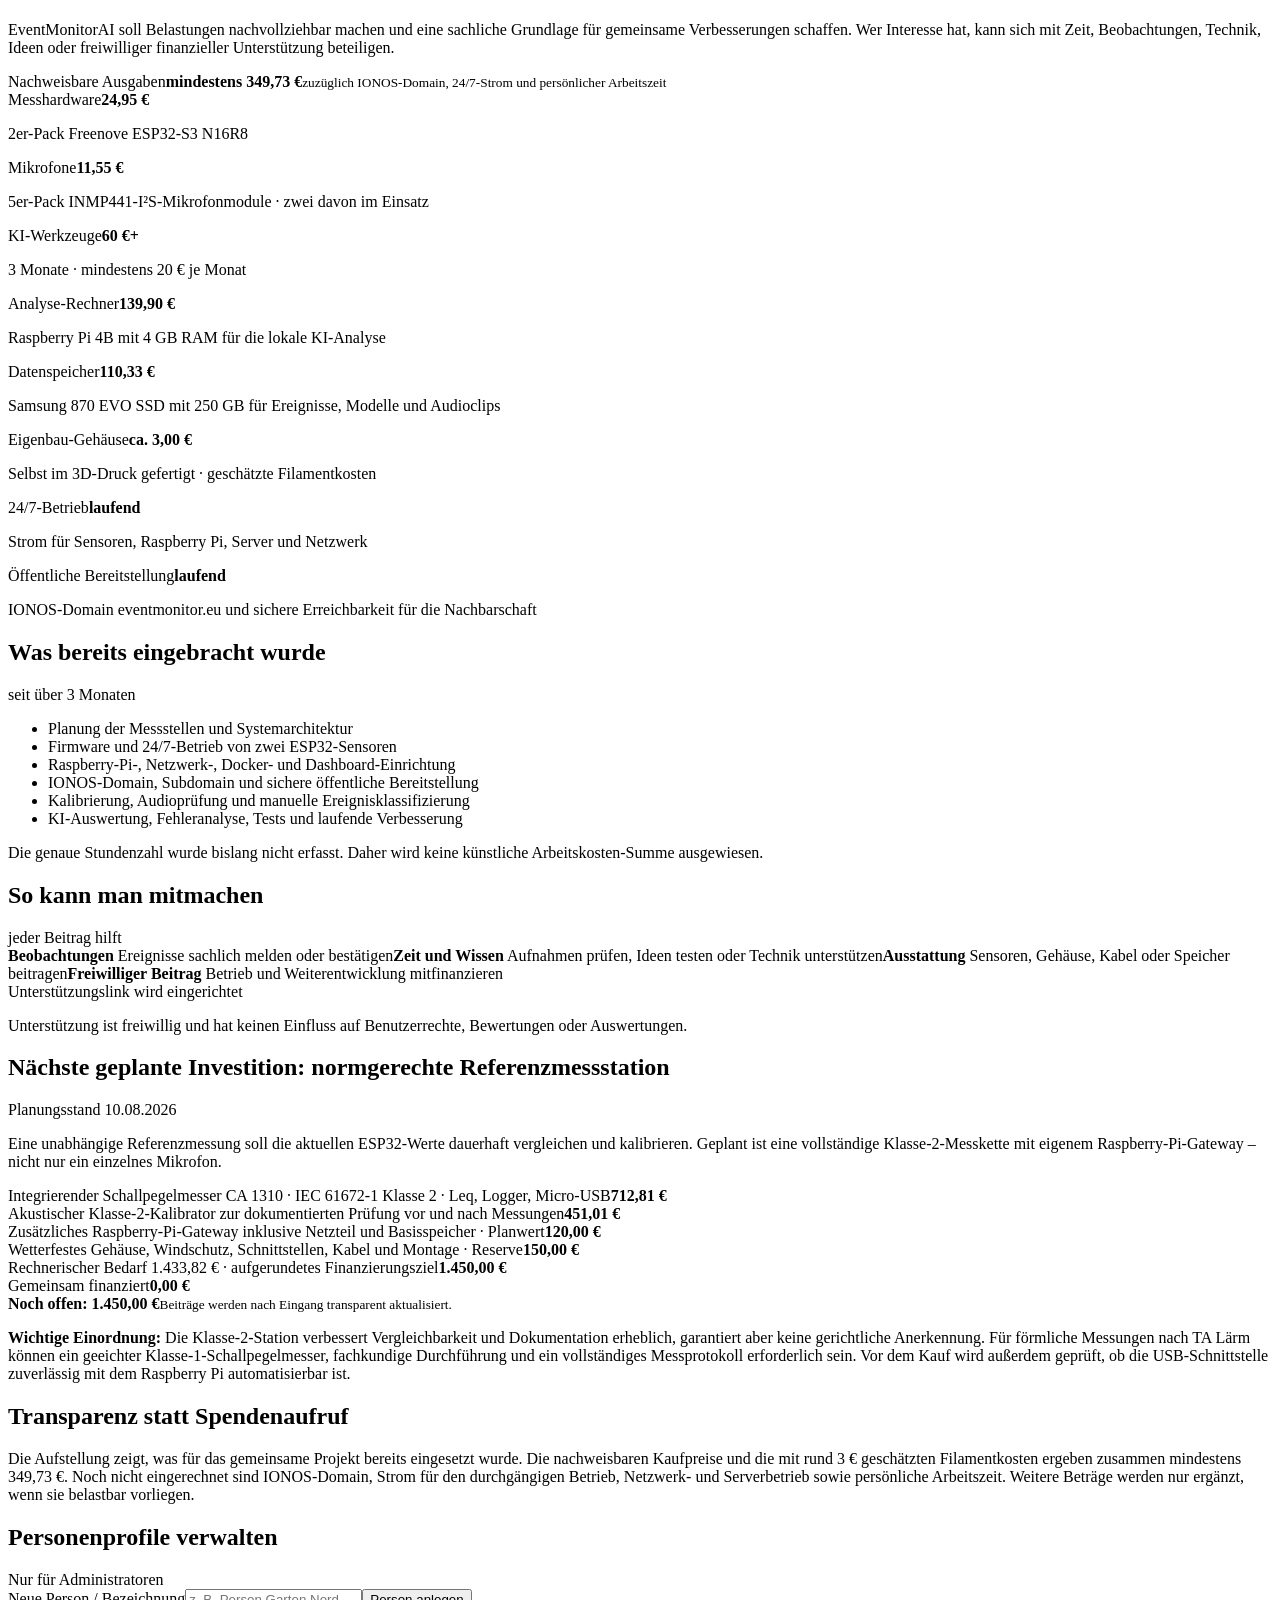
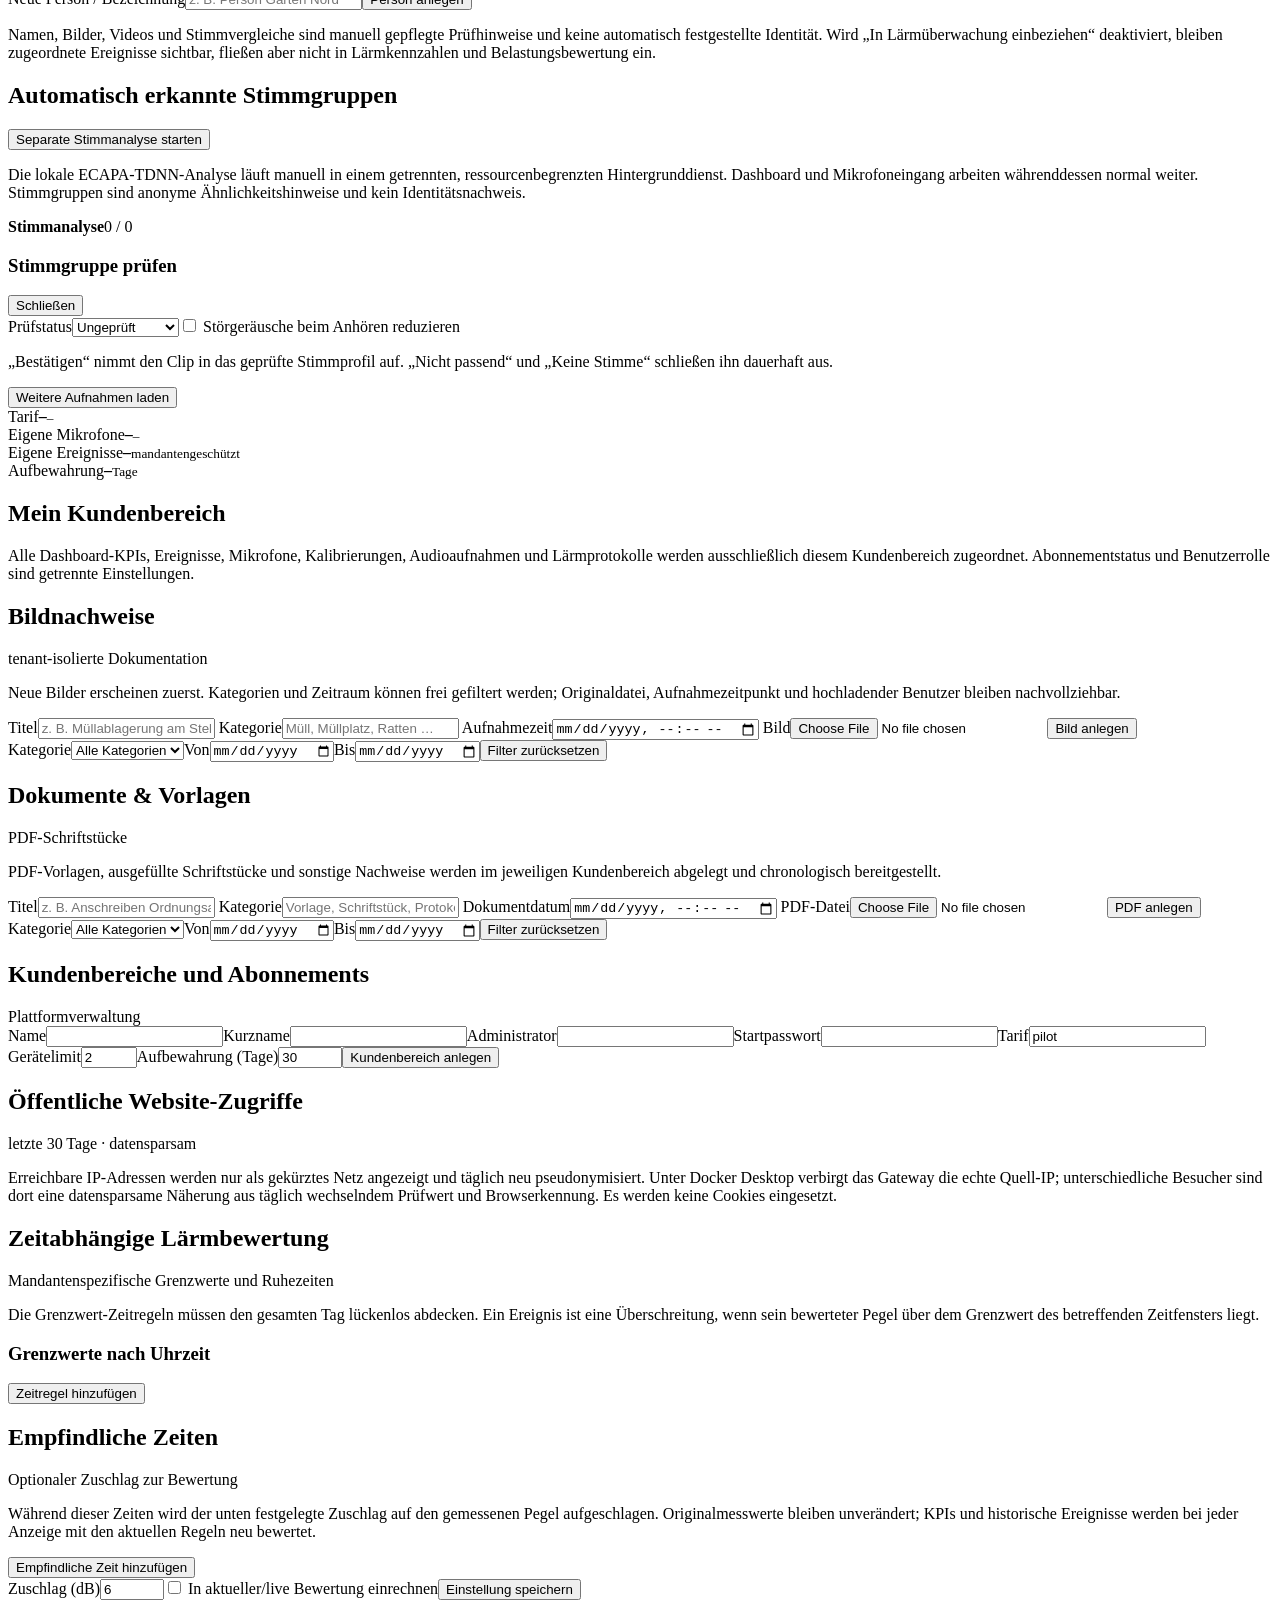
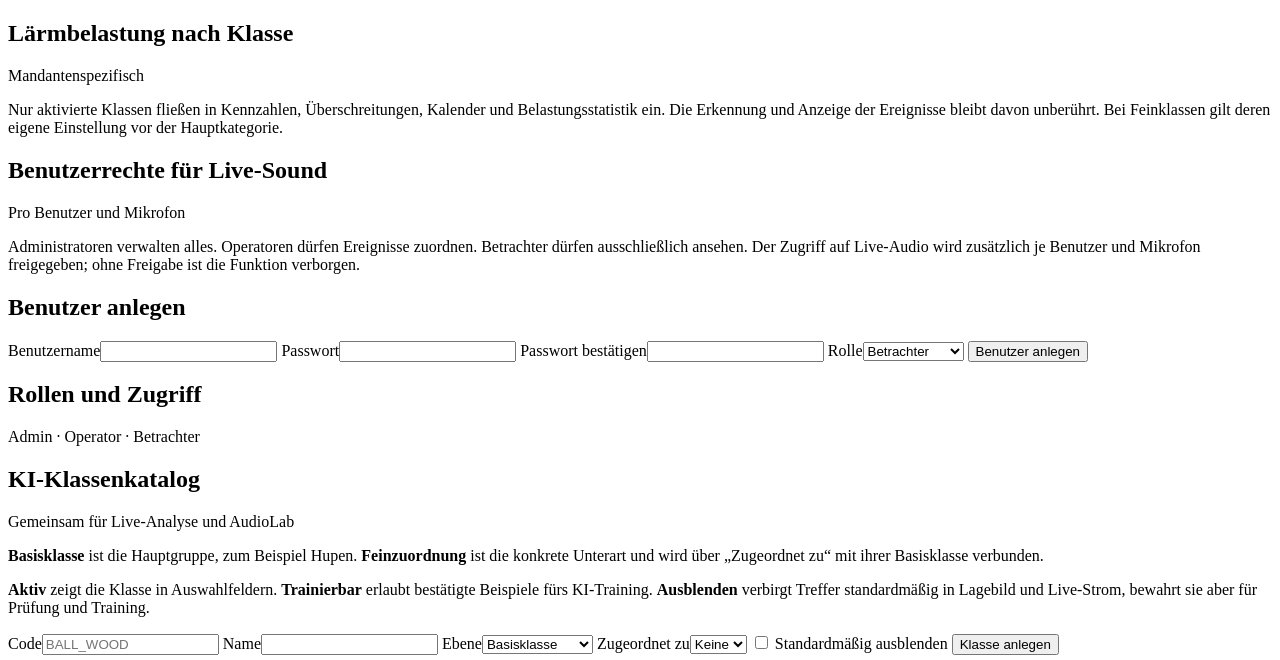
==== commit 3a8098a9: "feat(dashboard): reorganize navigation and add documentation" ====
--- a/frontend/index.html
+++ b/frontend/index.html
@@ -7,7 +7,7 @@
   <link rel="manifest" href="/manifest.webmanifest">
   <link rel="icon" href="/icon.svg">
   <title>EventMonitorAI Dashboard</title>
-  <link rel="stylesheet" href="/styles.css?v=0.9.8-kpi-analysis">
+  <link rel="stylesheet" href="/styles.css?v=0.9.9-navigation-documentation">
 </head>
 <body>
   <section id="auth" class="auth-shell">
@@ -36,23 +36,42 @@
   <div id="app" class="app hidden">
     <aside>
       <div class="brand"><span class="brand-mark">EM</span><strong>EventMonitorAI</strong></div>
+      <button id="sidebar-collapse" class="sidebar-collapse ghost" type="button" aria-label="Menü verkleinern" title="Menü verkleinern">‹</button>
       <nav>
-        <button class="nav active" data-view="overview">Übersicht</button>
-        <button class="nav" data-view="kpis">KPIs</button>
-        <button class="nav" data-view="sound-map">Messbereich</button>
-        <button id="audio-nav" class="nav hidden" data-view="audio">Live-Sound</button>
-        <button class="nav" data-view="live">Live-Ereignisse <i id="live-dot"></i></button>
-        <button class="nav" data-view="rules">Benachrichtigungen</button>
-        <button class="nav" data-view="support">Unterstützen</button>
-        <button class="nav" data-view="account">Mein Bereich</button>
-        <div id="admin-navigation" class="admin-navigation hidden" aria-label="Administration">
-          <span>Administration</span>
-          <button id="admin-nav" class="nav" data-view="administration">Benutzer &amp; Einstellungen</button>
-          <button id="assessment-nav" class="nav" data-view="assessment">Lärmbewertung</button>
-          <button id="devices-nav" class="nav" data-view="devices">Mikrofone</button>
-          <button id="people-nav" class="nav" data-view="people">Personen</button>
-          <button id="review-nav" class="nav" data-view="review">Audio-Lab</button>
-        </div>
+        <section class="nav-group open" data-nav-group="lage">
+          <button class="nav-group-toggle" type="button" aria-expanded="true"><span>Akustische Lage</span><i>⌄</i></button>
+          <div class="nav-group-items">
+            <button class="nav active" data-view="overview" data-short="Ü">Übersicht</button>
+            <button class="nav" data-view="kpis" data-short="K">KPIs</button>
+            <button class="nav" data-view="live" data-short="E">Live-Ereignisse <i id="live-dot"></i></button>
+            <button class="nav" data-view="rules" data-short="B">Benachrichtigungen</button>
+          </div>
+        </section>
+        <section class="nav-group open" data-nav-group="beta">
+          <button class="nav-group-toggle" type="button" aria-expanded="true"><span>Beta</span><i>⌄</i></button>
+          <div class="nav-group-items">
+            <button class="nav" data-view="sound-map" data-short="M">Messbereich</button>
+            <button id="audio-nav" class="nav hidden" data-view="audio" data-short="L">Live-Sound</button>
+            <button class="nav" data-view="support" data-short="U">Unterstützen</button>
+            <button class="nav" data-view="account" data-short="I">Mein Bereich</button>
+            <button class="nav" data-view="image-evidence" data-short="B">Bildnachweise</button>
+            <button class="nav" data-view="documents" data-short="D">Dokumente &amp; Vorlagen</button>
+          </div>
+        </section>
+        <section id="admin-navigation" class="nav-group admin-navigation hidden" data-nav-group="admin" aria-label="Administration">
+          <button class="nav-group-toggle" type="button" aria-expanded="false"><span>Administration</span><i>⌄</i></button>
+          <div class="nav-group-items">
+            <button id="admin-nav" class="nav" data-view="user-management" data-short="B">Benutzerverwaltung</button>
+            <button class="nav" data-view="live-sound-access" data-short="L">Live-Sound-Rechte</button>
+            <button id="tenant-management-nav" class="nav" data-view="tenant-management-view" data-short="K">Kundenbereiche &amp; Abos</button>
+            <button id="website-access-nav" class="nav" data-view="website-access" data-short="W">Webseiten-Zugriffe</button>
+            <button id="assessment-nav" class="nav" data-view="assessment" data-short="L">Lärmbewertung</button>
+            <button class="nav" data-view="class-management-view" data-short="K">Klassenverwaltung</button>
+            <button id="devices-nav" class="nav" data-view="devices" data-short="A">Audioeinstellungen</button>
+            <button id="people-nav" class="nav" data-view="people" data-short="P">Personen</button>
+            <button id="review-nav" class="nav" data-view="review" data-short="L">Lernregeln</button>
+          </div>
+        </section>
       </nav>
       <div class="account"><span id="identity"></span><button id="push-enable" class="ghost hidden">Push aktivieren</button><button id="logout" class="ghost">Abmelden</button></div>
     </aside>
@@ -362,7 +381,43 @@
         <article class="panel"><div class="panel-head"><h2 id="account-tenant">Mein Kundenbereich</h2><span id="account-role"></span></div><p class="management-help">Alle Dashboard-KPIs, Ereignisse, Mikrofone, Kalibrierungen, Audioaufnahmen und Lärmprotokolle werden ausschließlich diesem Kundenbereich zugeordnet. Abonnementstatus und Benutzerrolle sind getrennte Einstellungen.</p></article>
       </section>
 
+      <section id="image-evidence" class="view hidden documentation-view">
+        <article class="panel documentation-intro"><div class="panel-head"><h2>Bildnachweise</h2><span>tenant-isolierte Dokumentation</span></div><p class="management-help">Neue Bilder erscheinen zuerst. Kategorien und Zeitraum können frei gefiltert werden; Originaldatei, Aufnahmezeitpunkt und hochladender Benutzer bleiben nachvollziehbar.</p></article>
+        <form id="image-upload-form" class="panel documentation-upload">
+          <label>Titel<input id="image-title" maxlength="160" required placeholder="z. B. Müllablagerung am Stellplatz"></label>
+          <label>Kategorie<input id="image-category" list="image-category-options" maxlength="80" required placeholder="Müll, Müllplatz, Ratten …"><datalist id="image-category-options"></datalist></label>
+          <label>Aufnahmezeit<input id="image-occurred-at" type="datetime-local"></label>
+          <label>Bild<input id="image-file" type="file" accept="image/jpeg,image/png,image/webp" required></label>
+          <button type="submit">Bild anlegen</button><span id="image-upload-status"></span>
+        </form>
+        <article class="panel documentation-browser">
+          <div class="documentation-filters"><label>Kategorie<select id="image-filter-category"><option value="">Alle Kategorien</option></select></label><label>Von<input id="image-filter-from" type="date"></label><label>Bis<input id="image-filter-to" type="date"></label><button id="image-filter-reset" class="ghost" type="button">Filter zurücksetzen</button></div>
+          <div id="image-gallery" class="image-gallery"></div>
+        </article>
+      </section>
+
+      <section id="documents" class="view hidden documentation-view">
+        <article class="panel documentation-intro"><div class="panel-head"><h2>Dokumente &amp; Vorlagen</h2><span>PDF-Schriftstücke</span></div><p class="management-help">PDF-Vorlagen, ausgefüllte Schriftstücke und sonstige Nachweise werden im jeweiligen Kundenbereich abgelegt und chronologisch bereitgestellt.</p></article>
+        <form id="document-upload-form" class="panel documentation-upload">
+          <label>Titel<input id="document-title" maxlength="160" required placeholder="z. B. Anschreiben Ordnungsamt"></label>
+          <label>Kategorie<input id="document-category" list="document-category-options" maxlength="80" required placeholder="Vorlage, Schriftstück, Protokoll …"><datalist id="document-category-options"></datalist></label>
+          <label>Dokumentdatum<input id="document-occurred-at" type="datetime-local"></label>
+          <label>PDF-Datei<input id="document-file" type="file" accept="application/pdf" required></label>
+          <button type="submit">PDF anlegen</button><span id="document-upload-status"></span>
+        </form>
+        <article class="panel documentation-browser">
+          <div class="documentation-filters"><label>Kategorie<select id="document-filter-category"><option value="">Alle Kategorien</option></select></label><label>Von<input id="document-filter-from" type="date"></label><label>Bis<input id="document-filter-to" type="date"></label><button id="document-filter-reset" class="ghost" type="button">Filter zurücksetzen</button></div>
+          <div id="document-list" class="document-list"></div>
+        </article>
+      </section>
+
       <section id="assessment" class="view hidden"></section>
+
+      <section id="user-management" class="view hidden"></section>
+      <section id="live-sound-access" class="view hidden"></section>
+      <section id="tenant-management-view" class="view hidden"></section>
+      <section id="website-access" class="view hidden"></section>
+      <section id="class-management-view" class="view hidden"></section>
 
       <section id="administration" class="view hidden">
         <article id="tenant-management" class="panel hidden">
@@ -398,7 +453,7 @@
           <div id="audio-permission-list"></div>
           <span id="audio-permission-status"></span>
         </article>
-        <div class="rules-layout">
+        <div id="user-management-content" class="rules-layout">
           <form id="user-create-form" class="panel">
             <h2>Benutzer anlegen</h2>
             <label>Benutzername<input id="new-username" maxlength="80" required></label>
@@ -410,7 +465,7 @@
           </form>
           <article class="panel"><div class="panel-head"><h2>Rollen und Zugriff</h2><span>Admin · Operator · Betrachter</span></div><div id="user-list"></div><span id="user-status"></span></article>
         </div>
-        <article class="panel class-management">
+        <article id="class-management-content" class="panel class-management">
           <div class="panel-head"><h2>KI-Klassenkatalog</h2><span>Gemeinsam für Live-Analyse und AudioLab</span></div>
           <div class="class-help">
             <p><strong>Basisklasse</strong> ist die Hauptgruppe, zum Beispiel Hupen. <strong>Feinzuordnung</strong> ist die konkrete Unterart und wird über „Zugeordnet zu“ mit ihrer Basisklasse verbunden.</p>
@@ -430,6 +485,6 @@
       </section>
     </main>
   </div>
-  <script src="/app.js?v=0.9.8-kpi-analysis"></script>
+  <script src="/app.js?v=0.9.9-navigation-documentation"></script>
 </body>
 </html>
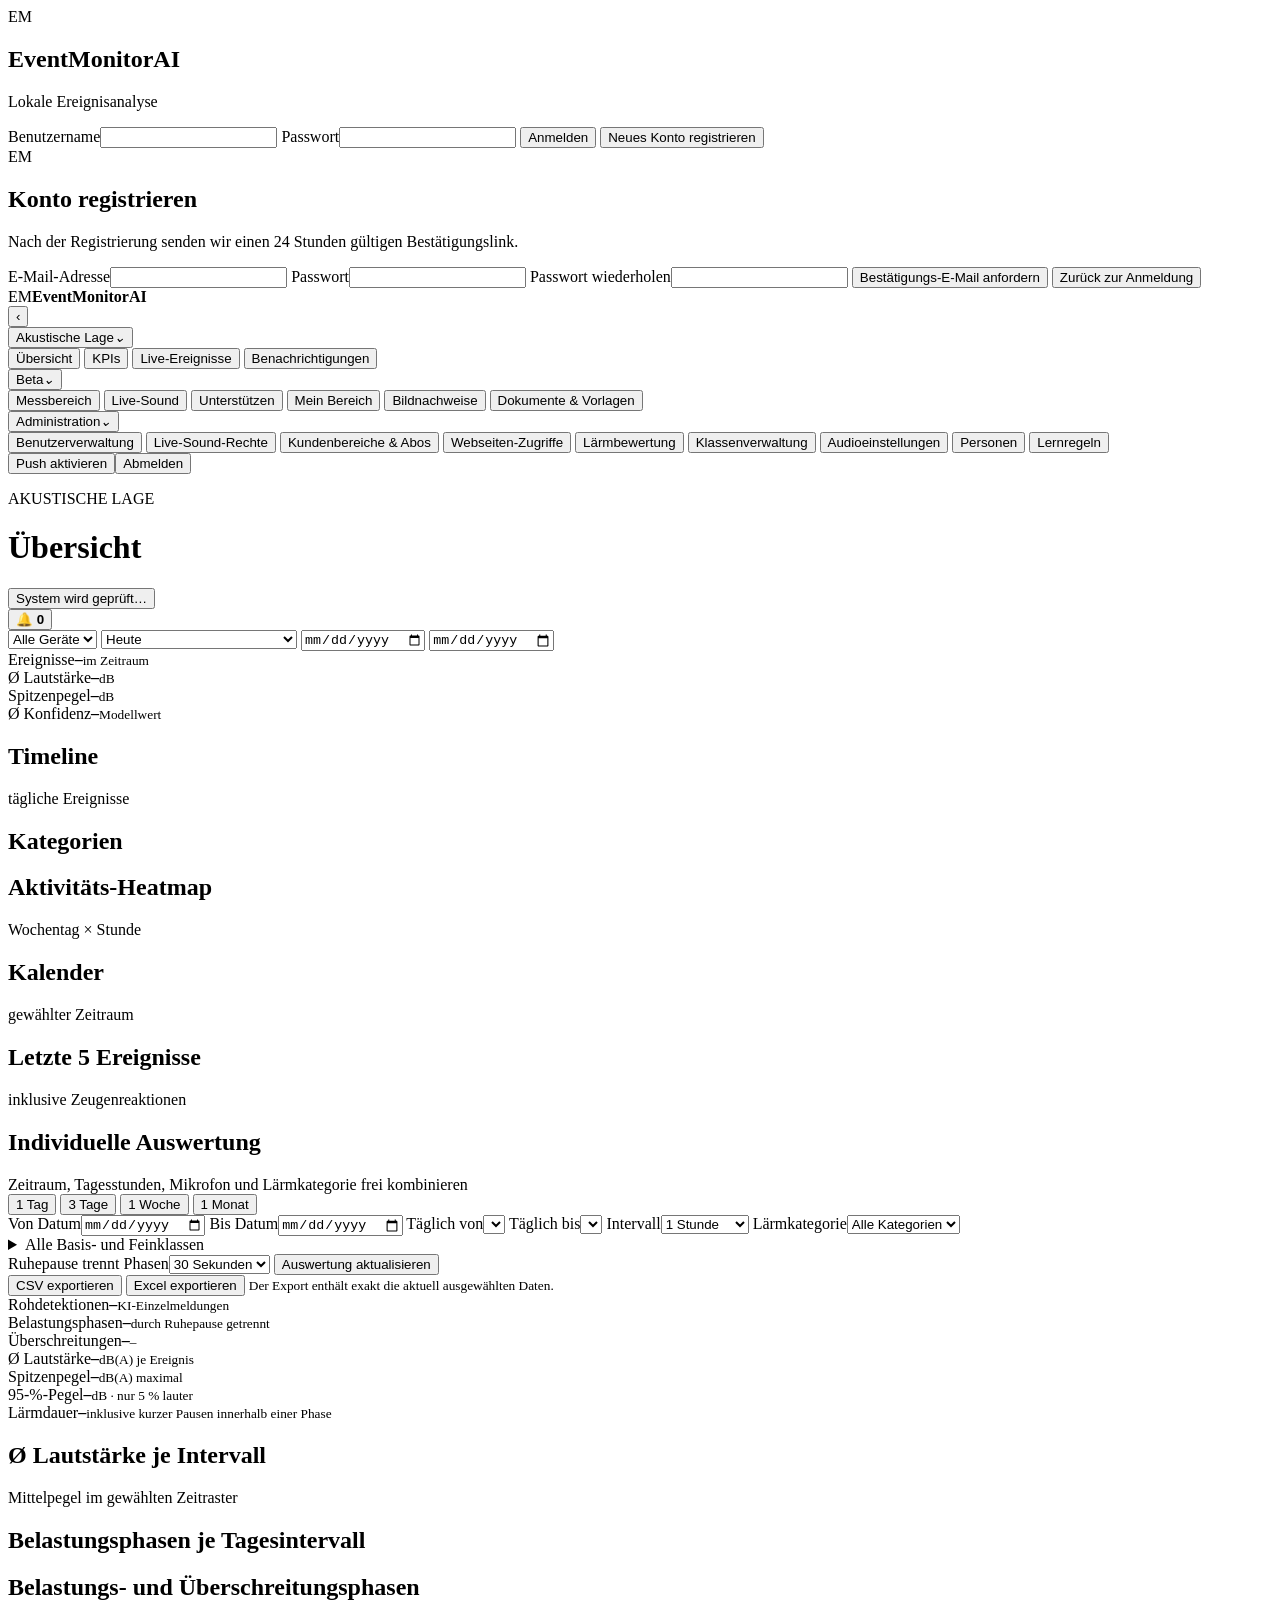
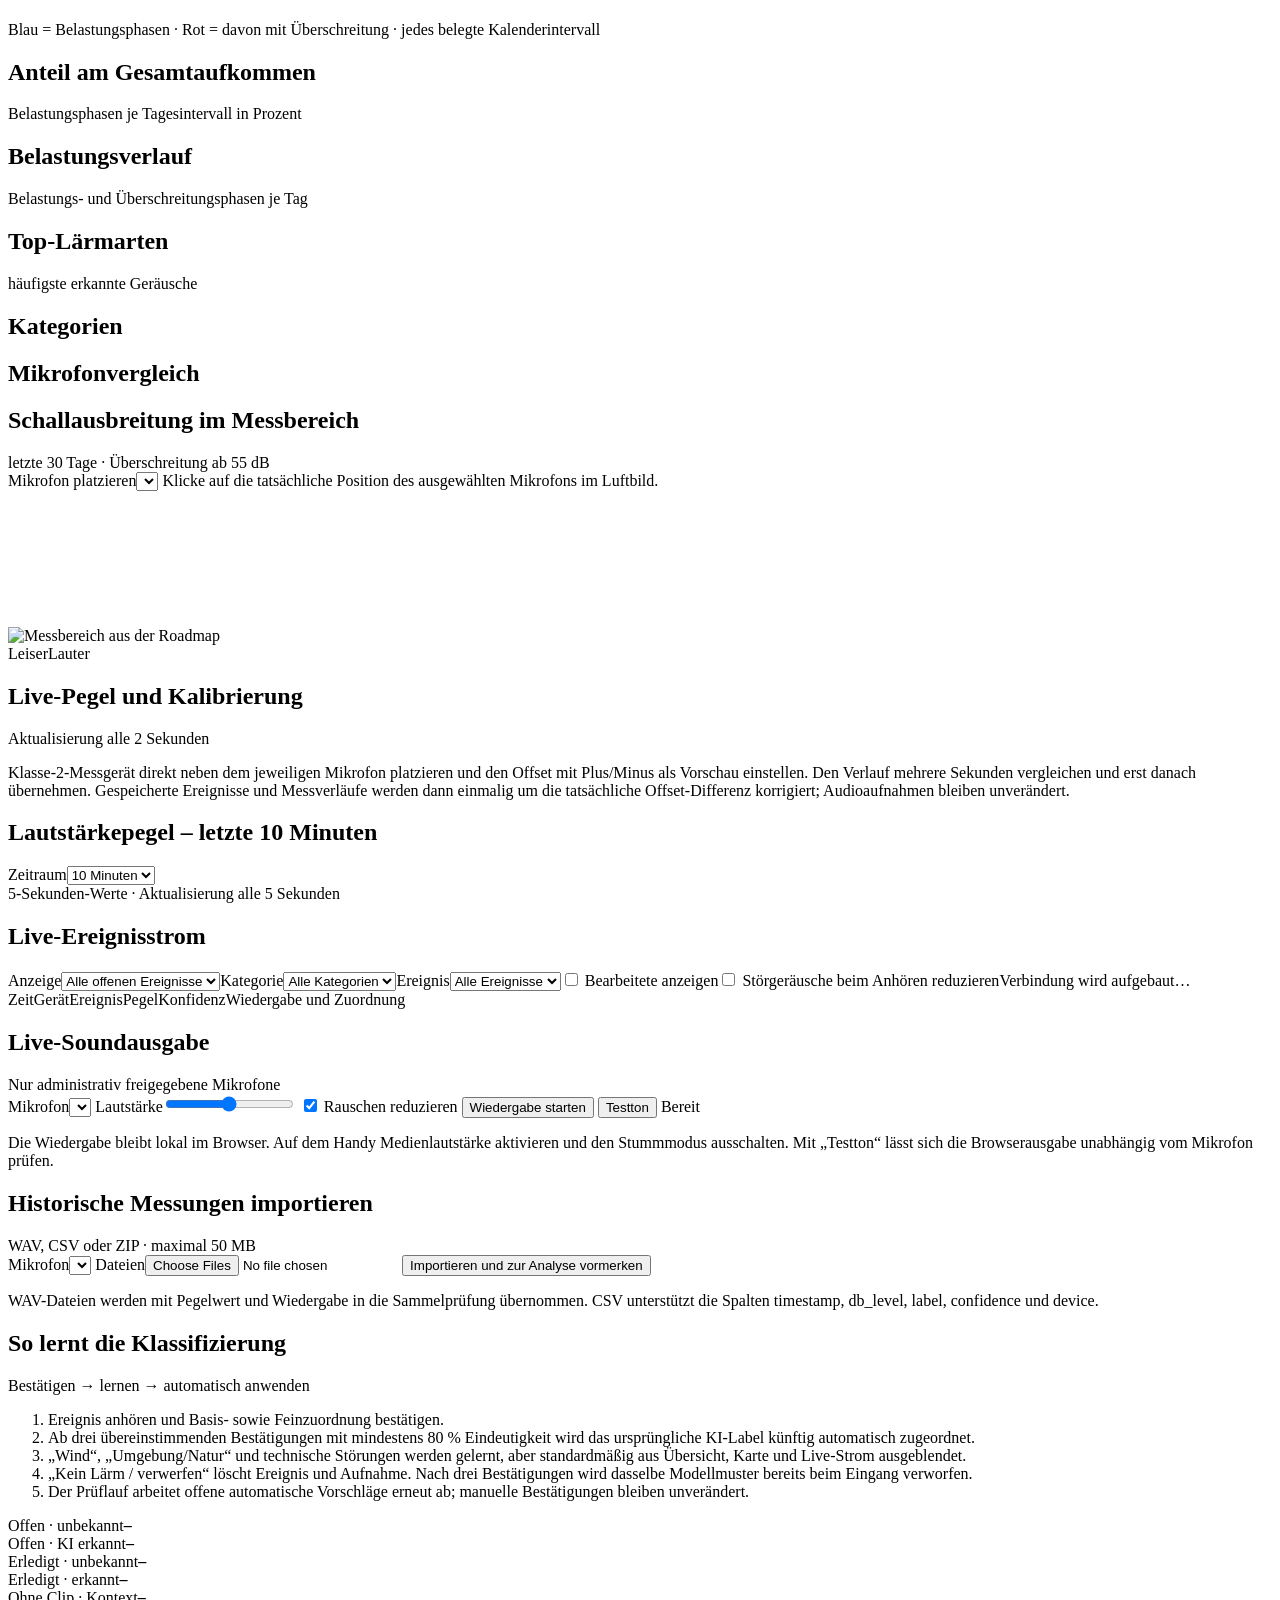
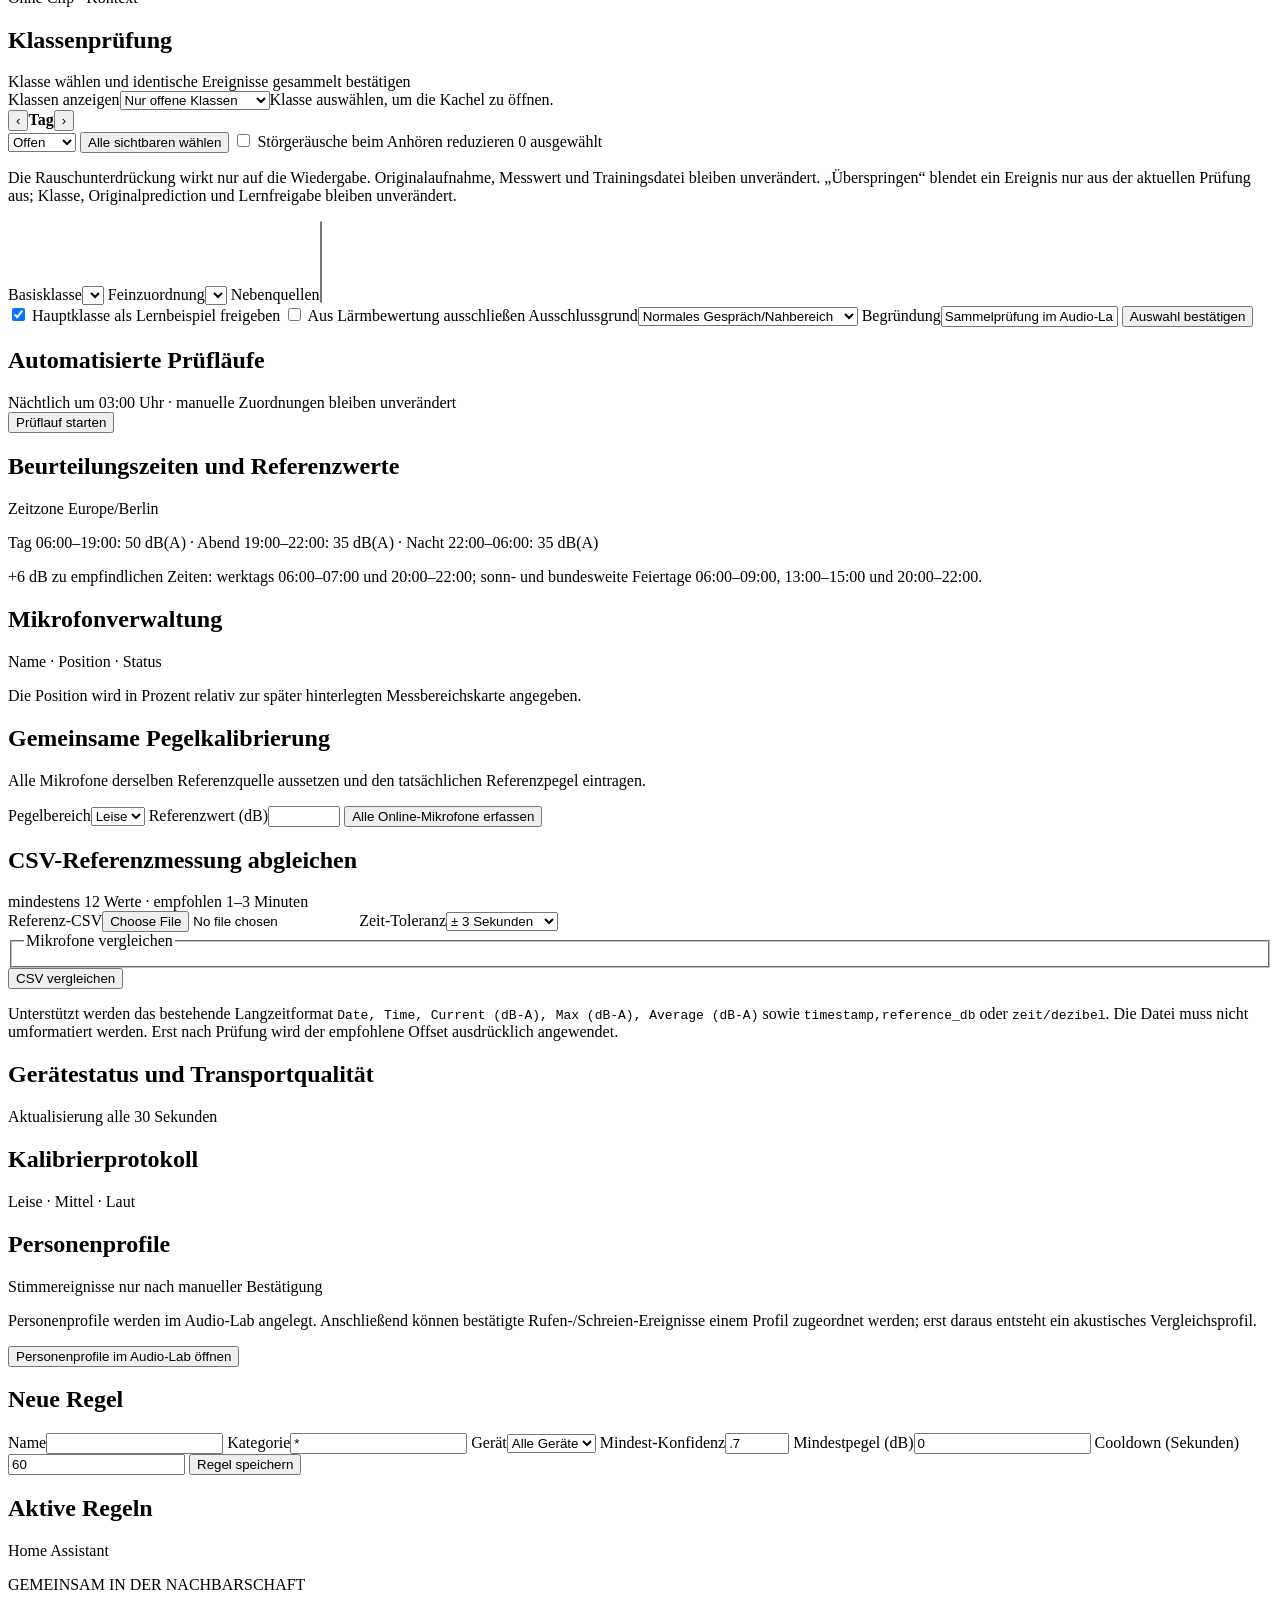
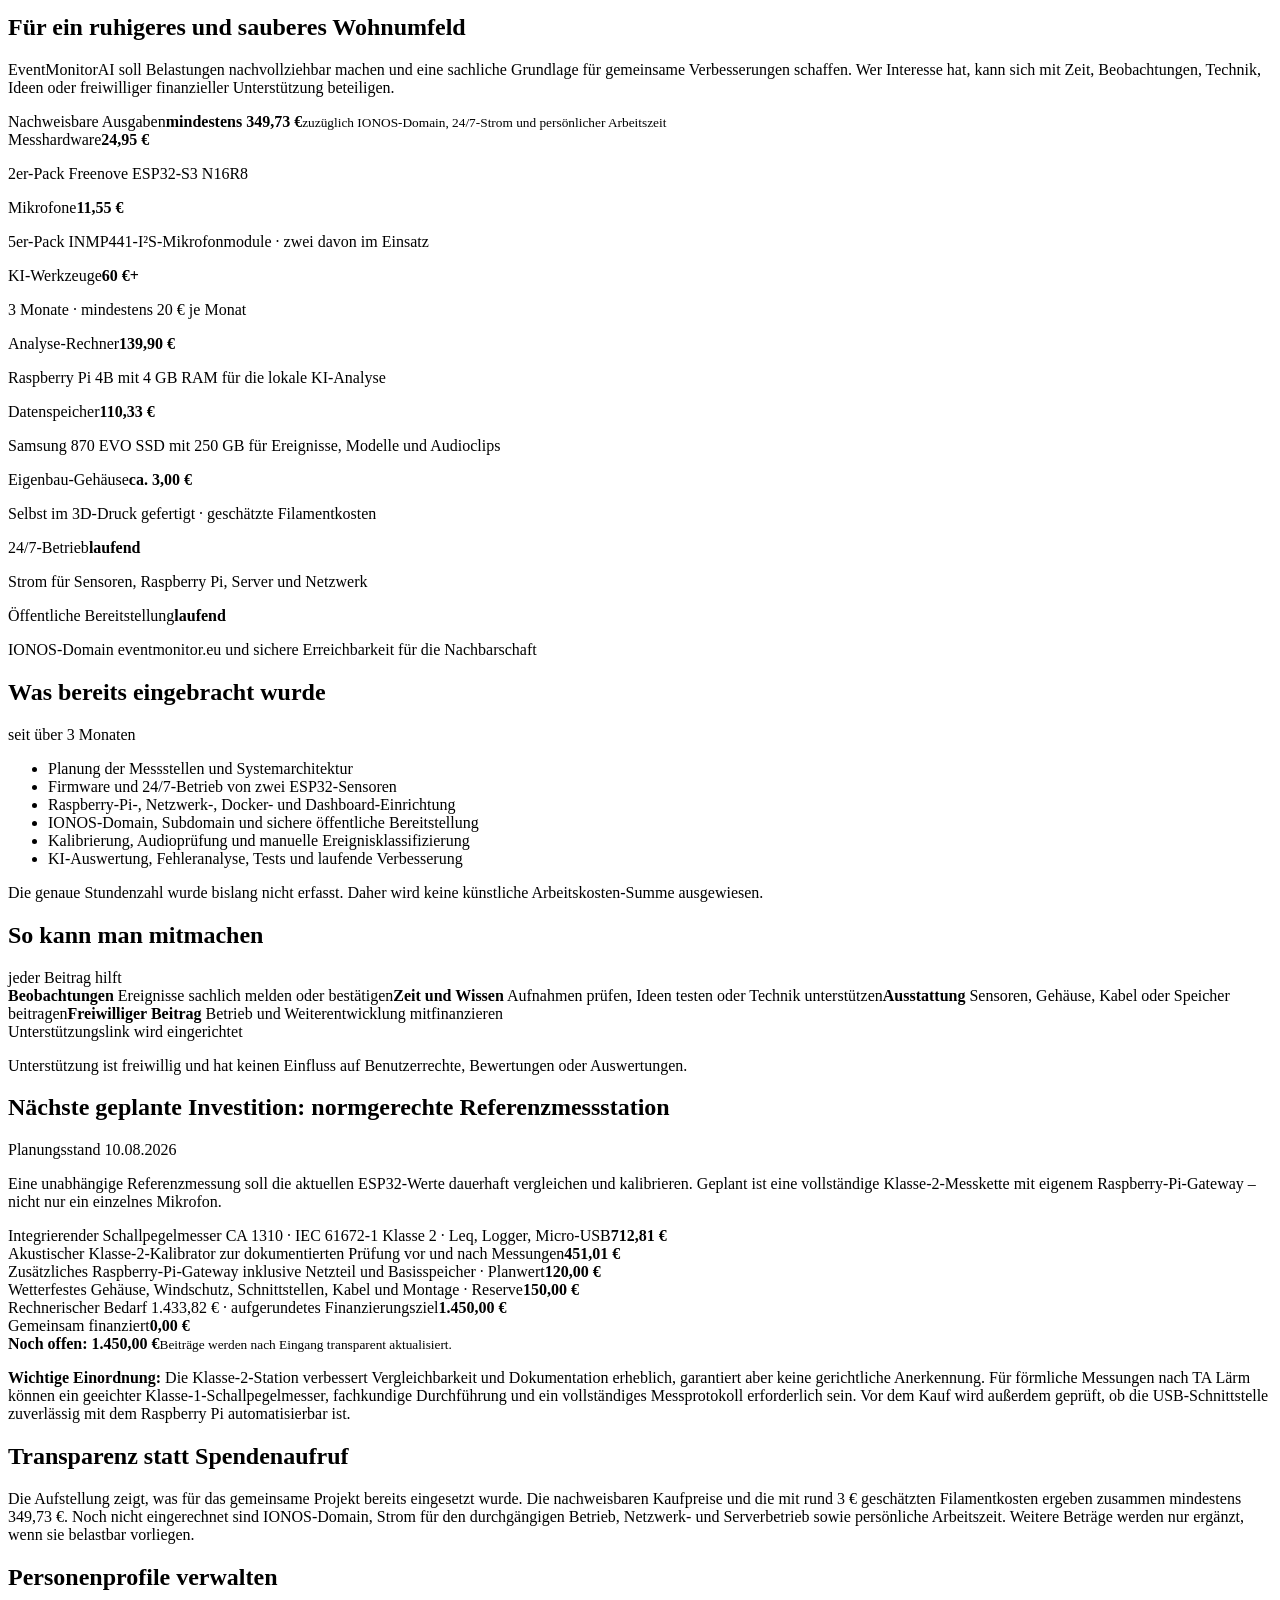
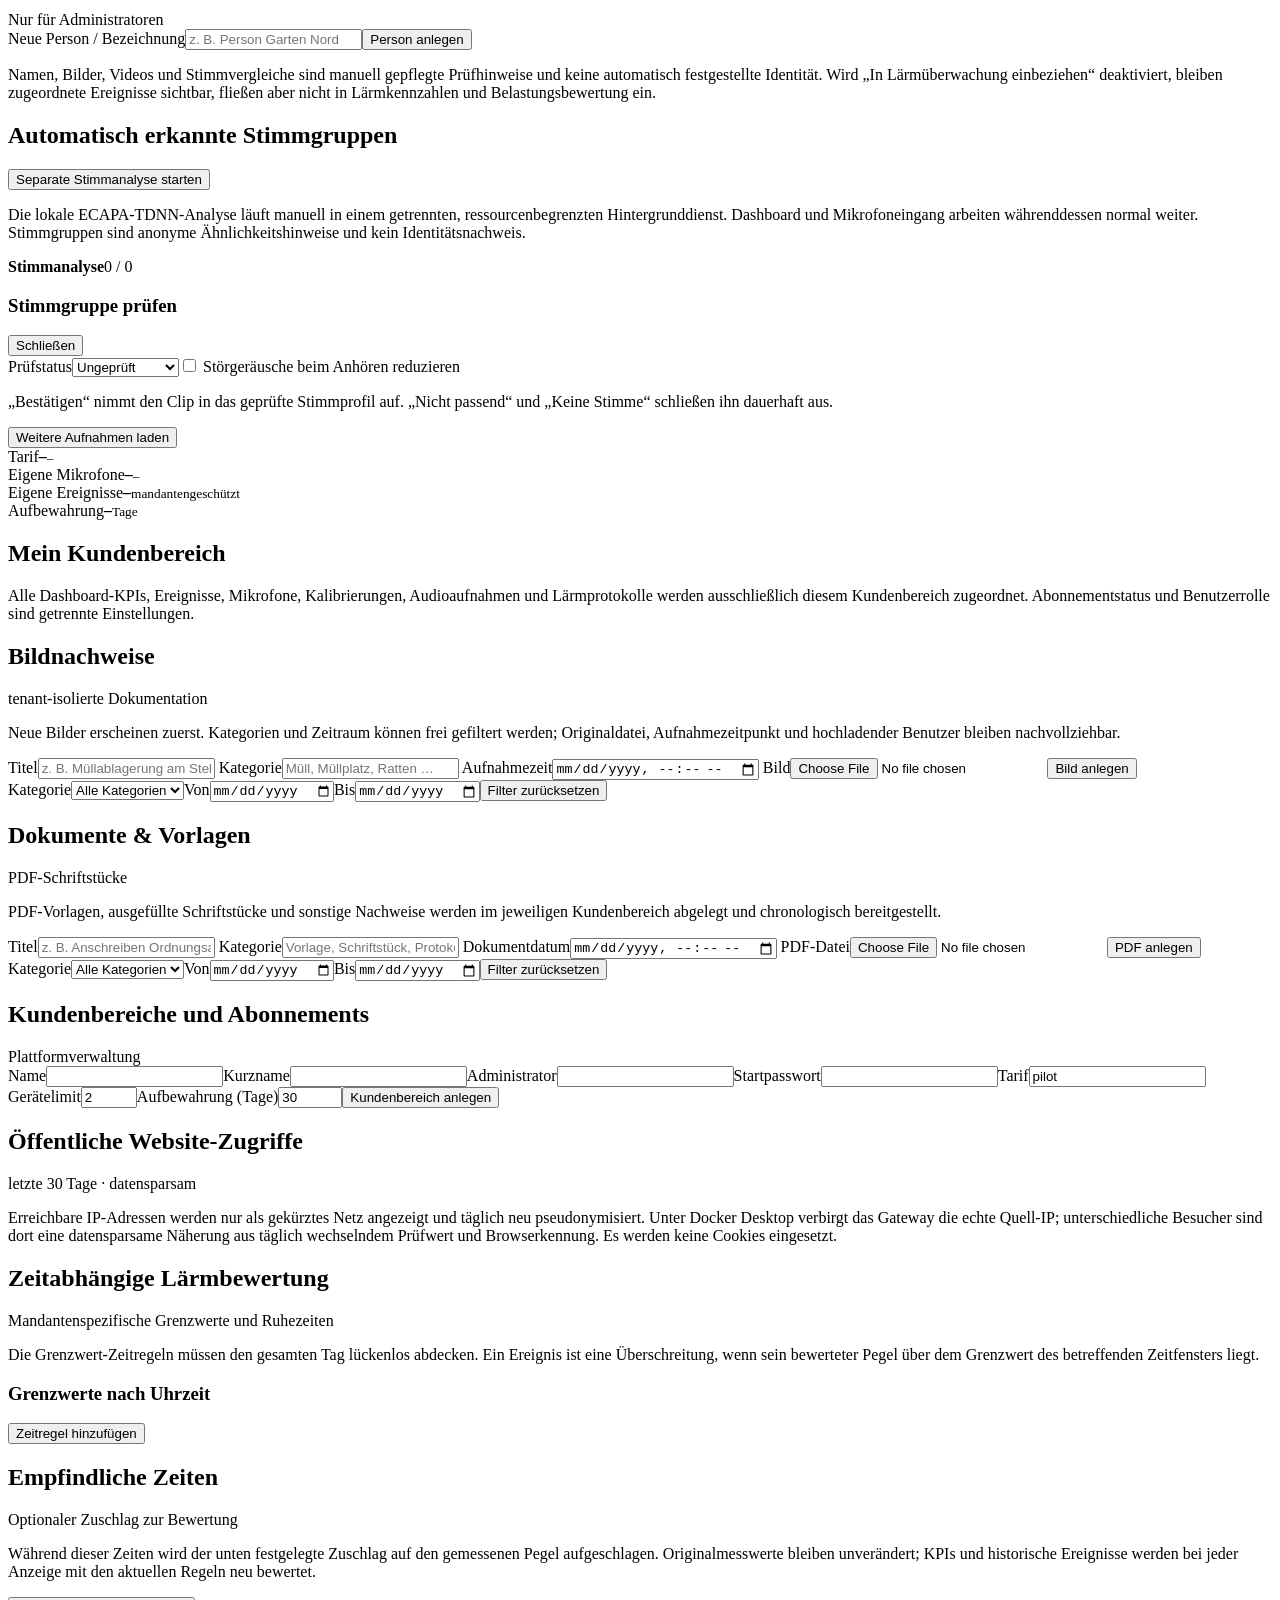
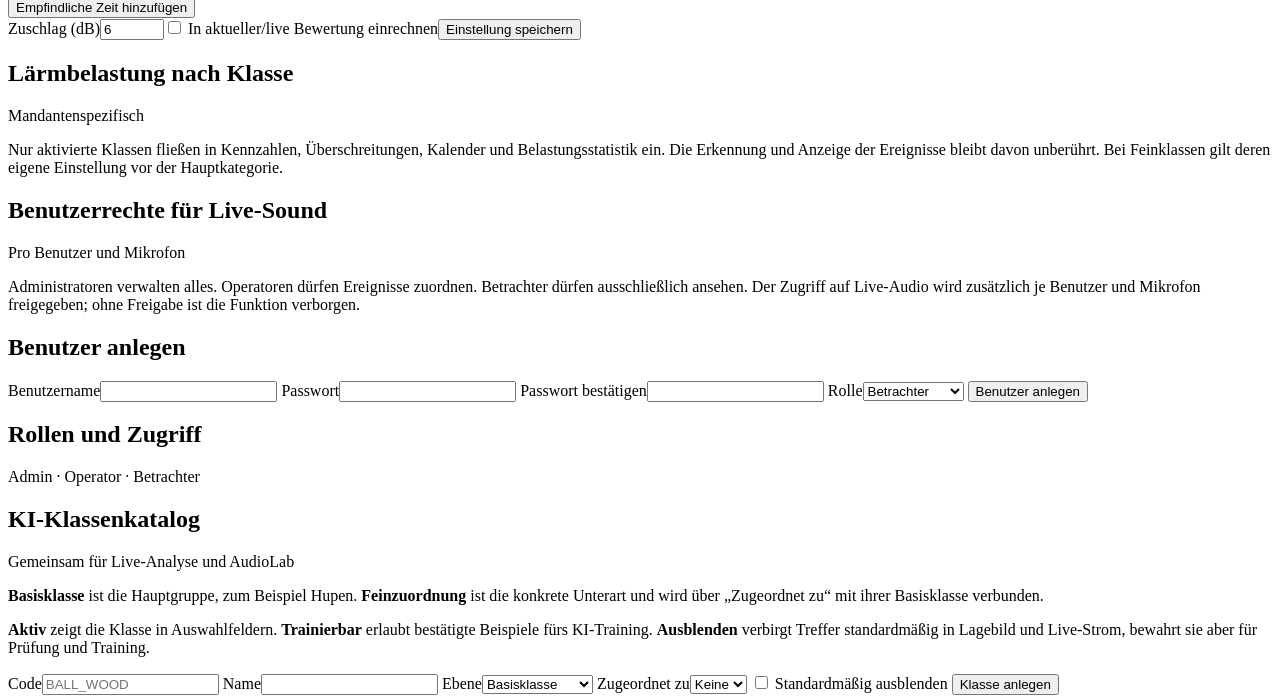
==== commit 5ef5c1f3: "feat(review): streamline class and event workflow" ====
--- a/frontend/index.html
+++ b/frontend/index.html
@@ -7,7 +7,7 @@
   <link rel="manifest" href="/manifest.webmanifest">
   <link rel="icon" href="/icon.svg">
   <title>EventMonitorAI Dashboard</title>
-  <link rel="stylesheet" href="/styles.css?v=0.9.9-navigation-documentation">
+  <link rel="stylesheet" href="/styles.css?v=0.9.10-steel-blue-theme">
 </head>
 <body>
   <section id="auth" class="auth-shell">
@@ -225,14 +225,16 @@
         </div>
         <article class="panel">
           <div class="panel-head"><h2>Klassenprüfung</h2><span>Klasse wählen und identische Ereignisse gesammelt bestätigen</span></div>
+          <div class="review-class-tools"><label>Klassen anzeigen<select id="review-class-status"><option value="open">Nur offene Klassen</option><option value="completed">Nur erledigte Klassen</option><option value="all">Alle Klassen</option></select></label><span id="review-class-hint">Klasse auswählen, um die Kachel zu öffnen.</span></div>
           <div id="review-classes" class="class-tiles"></div>
+          <div class="review-date-nav"><button type="button" class="ghost" id="review-date-prev" aria-label="Vorheriger Tag">‹</button><strong id="review-date-label">Tag</strong><button type="button" class="ghost" id="review-date-next" aria-label="Nächster Tag">›</button></div>
           <div class="review-toolbar">
             <select id="review-status"><option value="open">Offen</option><option value="completed">Erledigt</option><option value="all">Alle</option></select>
             <button id="review-select-all" type="button" class="ghost">Alle sichtbaren wählen</button>
             <label class="noise-toggle"><input type="checkbox" data-clip-noise-filter> Störgeräusche beim Anhören reduzieren</label>
             <span id="review-selection">0 ausgewählt</span>
           </div>
-          <p class="management-help">Die Rauschunterdrückung wirkt nur auf die Wiedergabe. Originalaufnahme, Messwert und Trainingsdatei bleiben unverändert. Ereignisse ohne gespeicherten Clip werden als Metadaten-/Kontextwertung aufbewahrt, aber aus der akustischen Prüfung und dem KI-Training ausgeschlossen.</p>
+          <p class="management-help">Die Rauschunterdrückung wirkt nur auf die Wiedergabe. Originalaufnahme, Messwert und Trainingsdatei bleiben unverändert. „Überspringen“ blendet ein Ereignis nur aus der aktuellen Prüfung aus; Klasse, Originalprediction und Lernfreigabe bleiben unverändert.</p>
           <div id="review-events" class="review-events"></div>
           <form id="review-bulk-form" class="review-bulk">
             <label>Basisklasse<select id="review-primary" required></select></label>
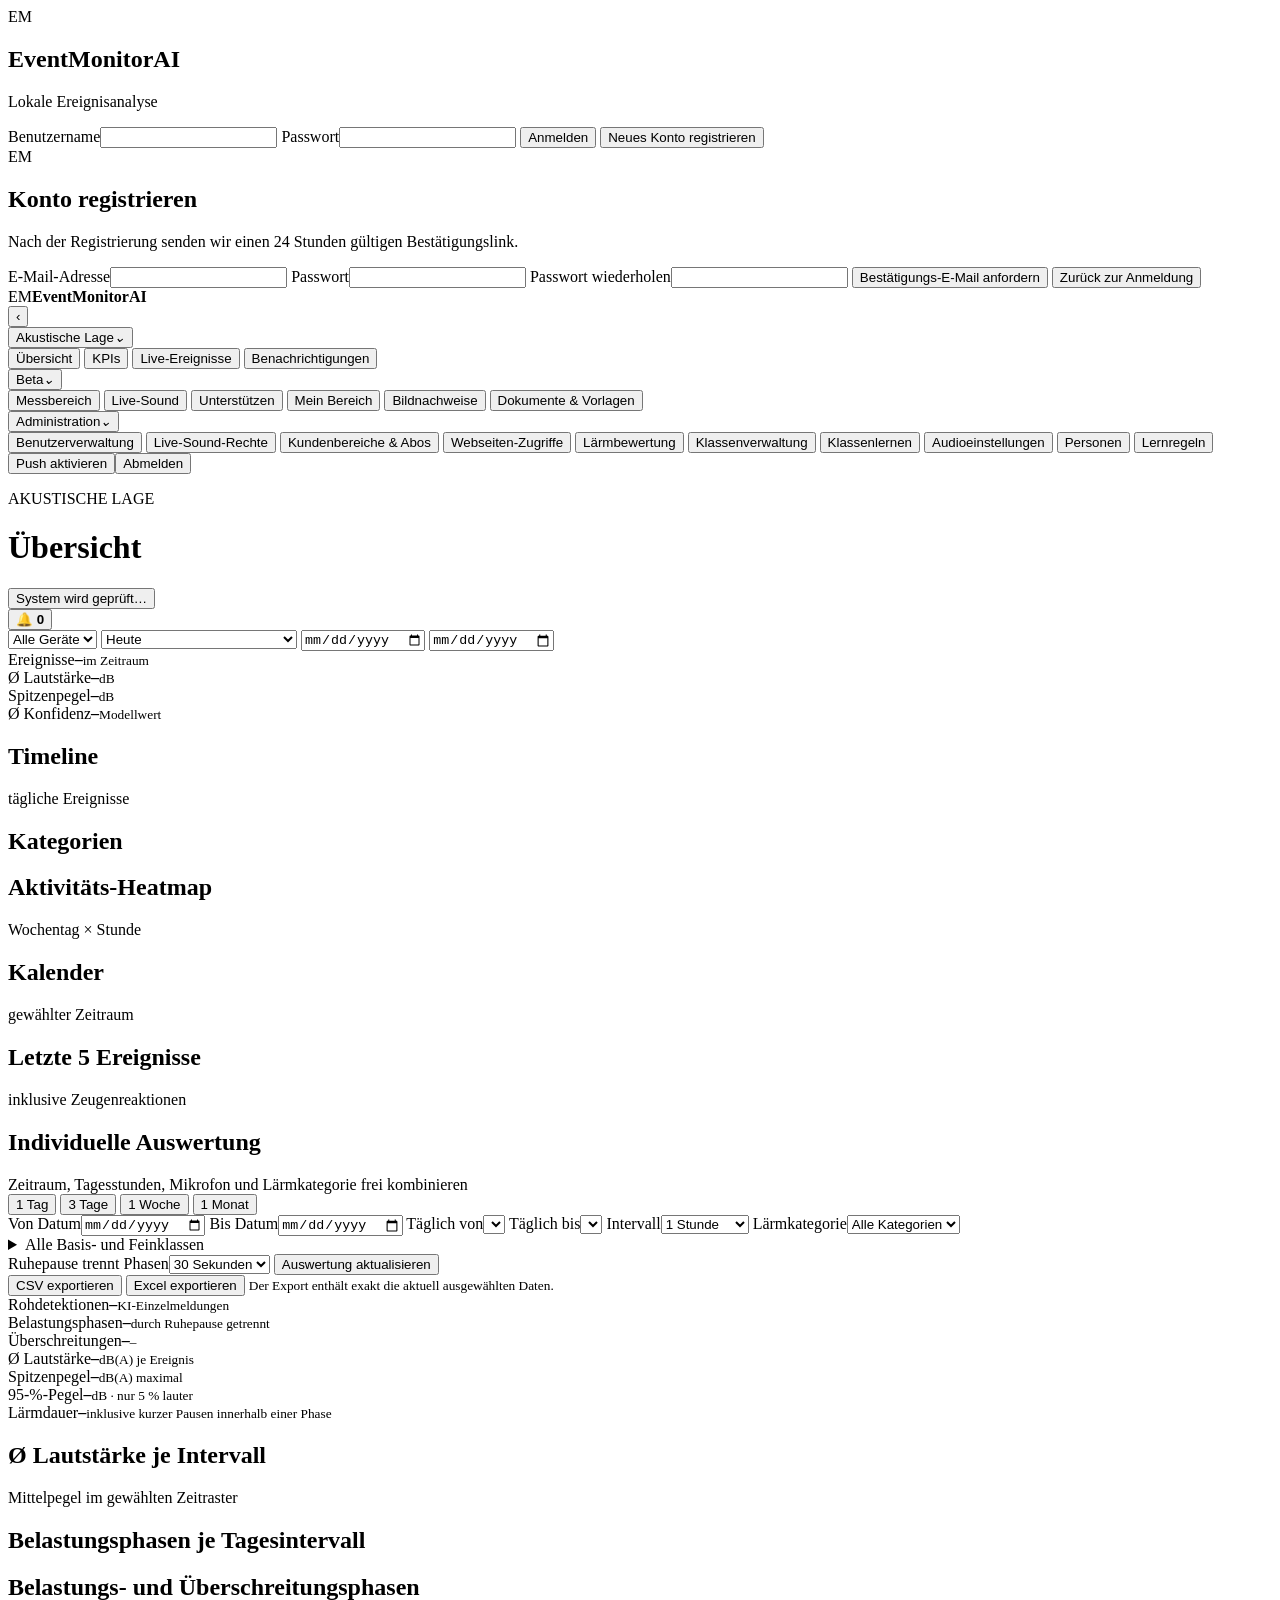
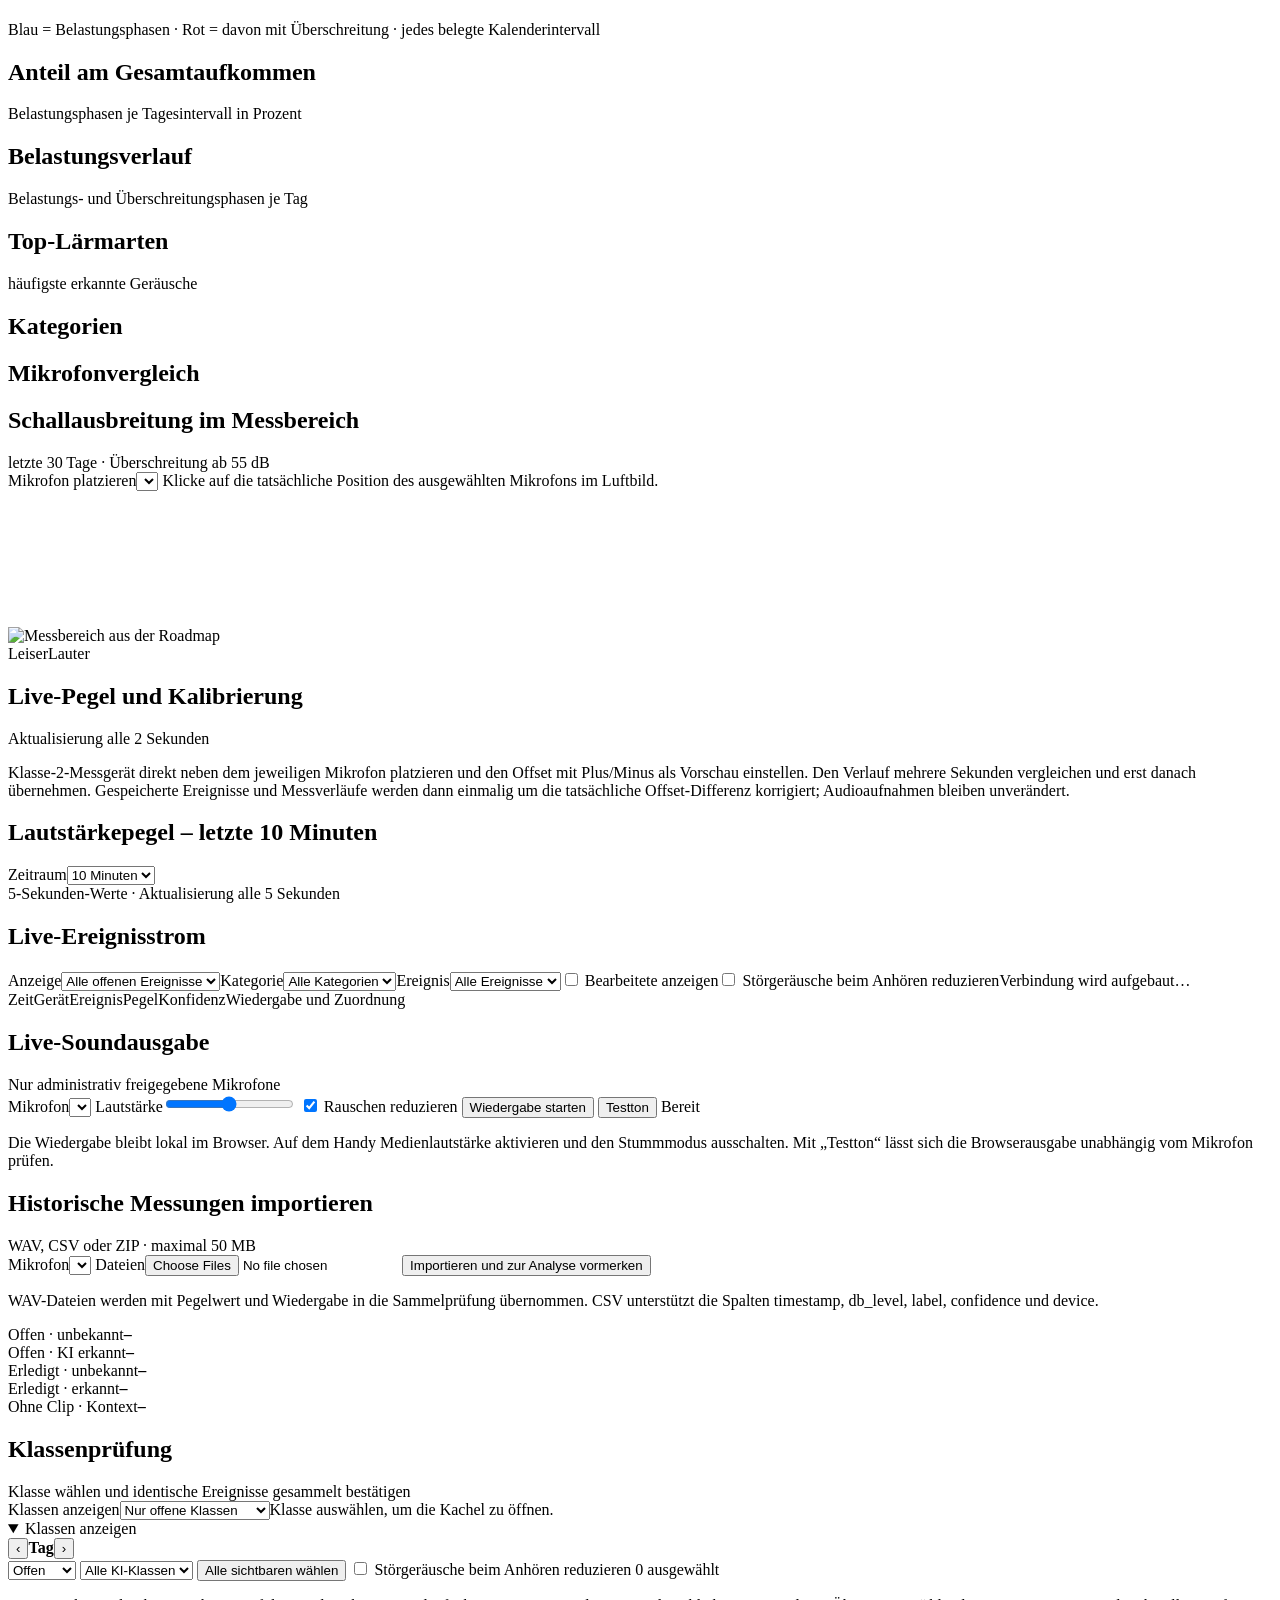
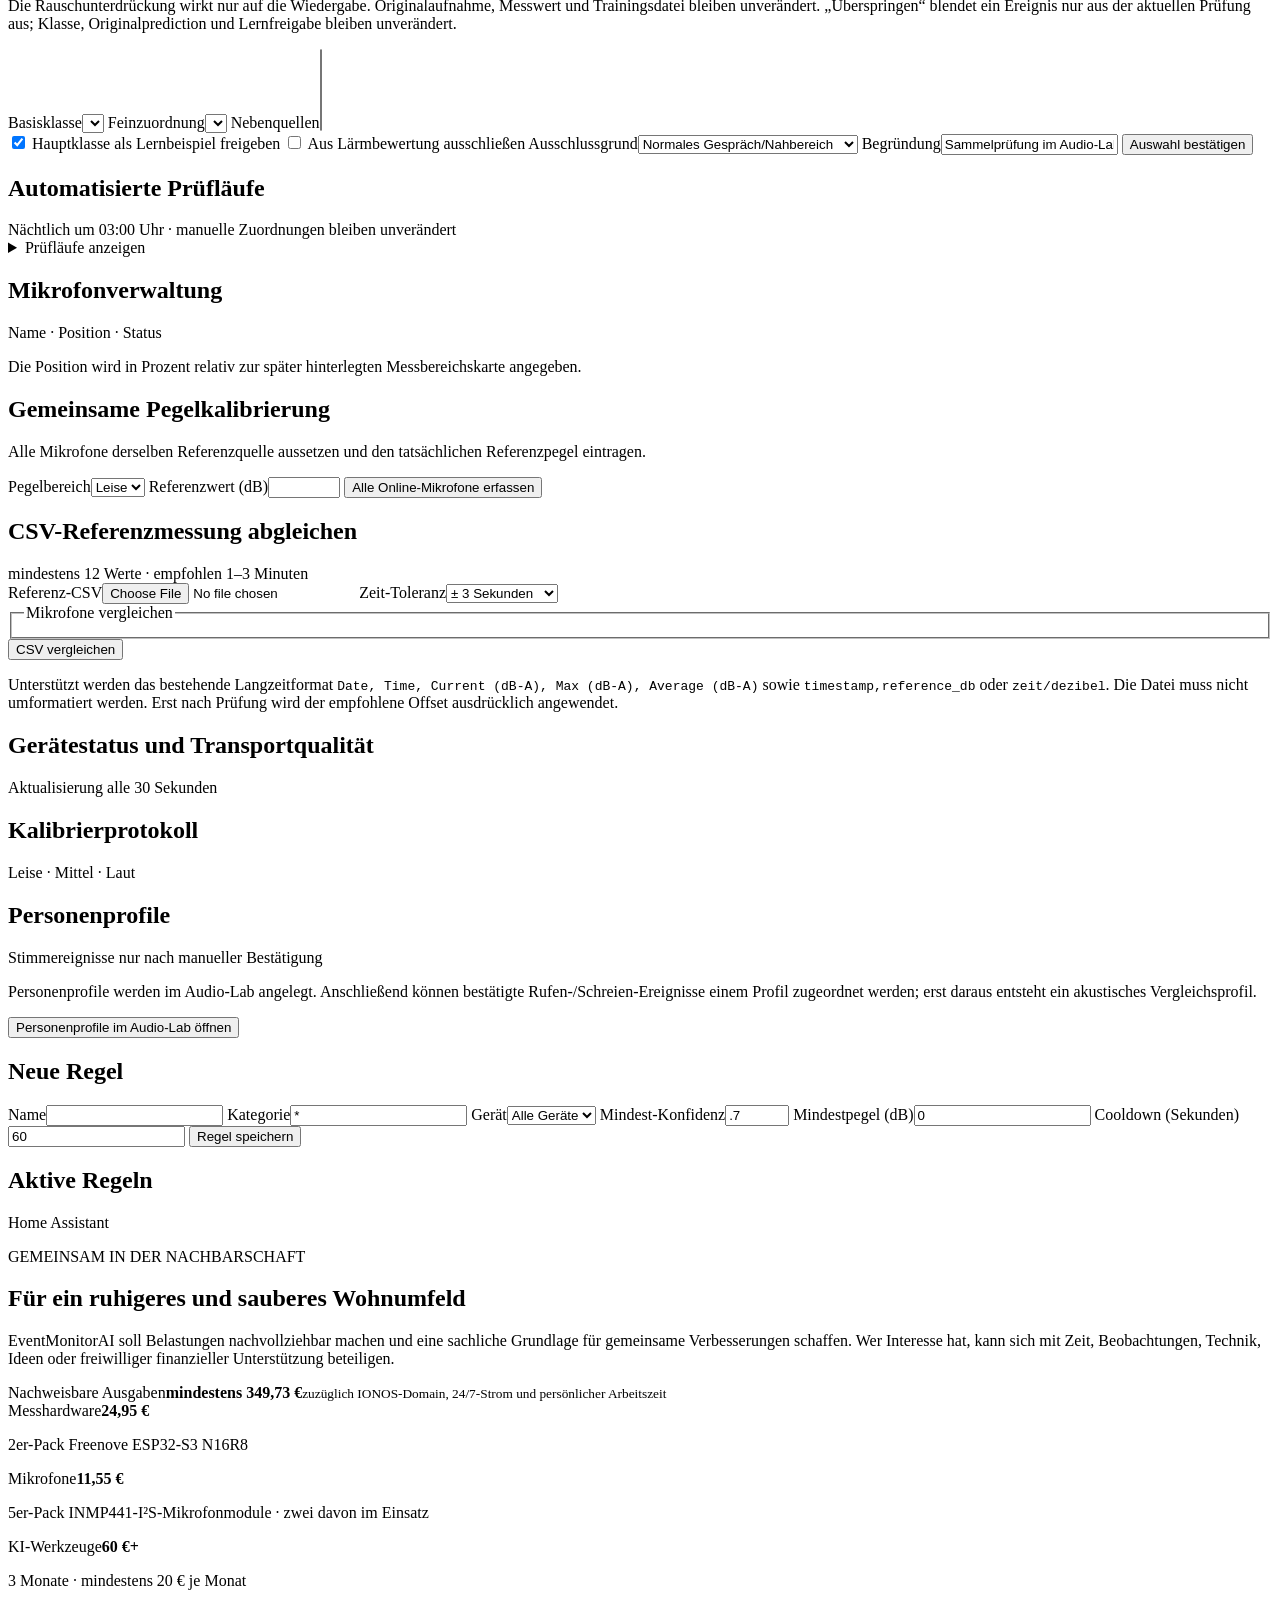
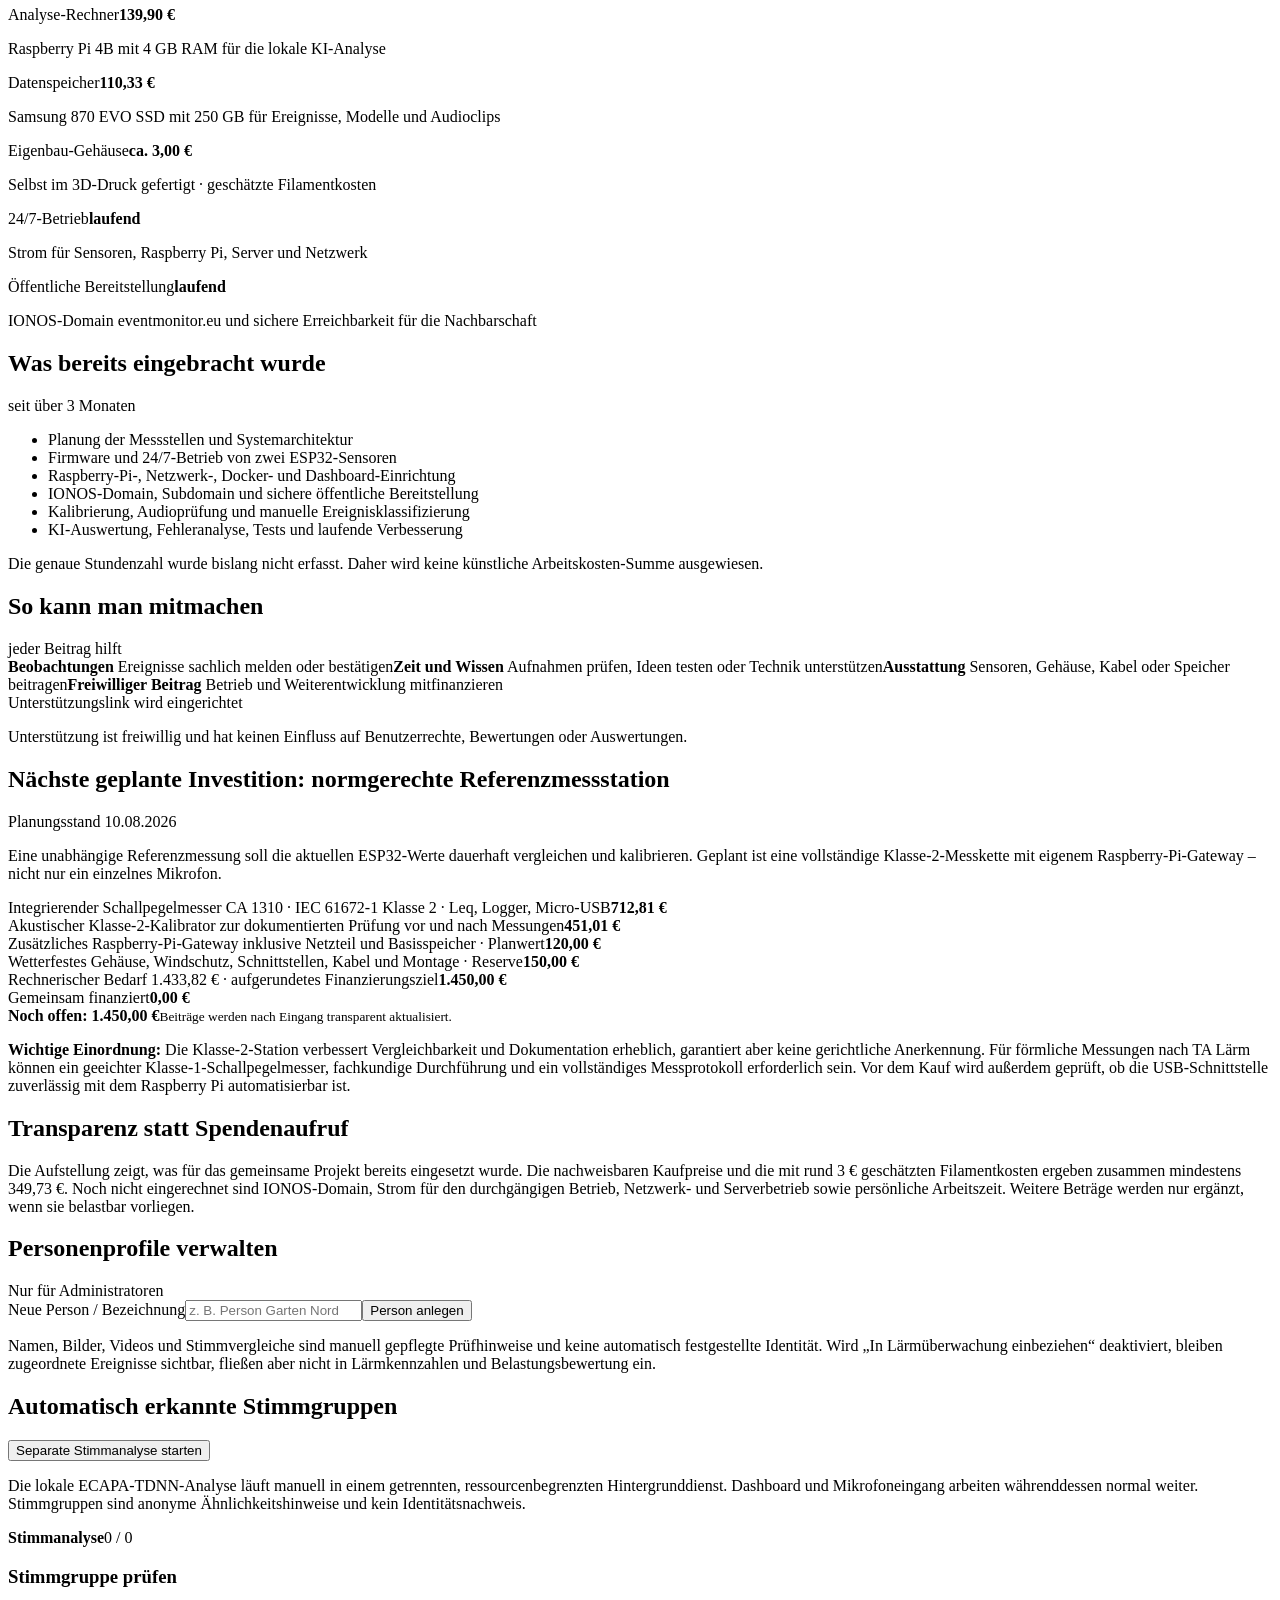
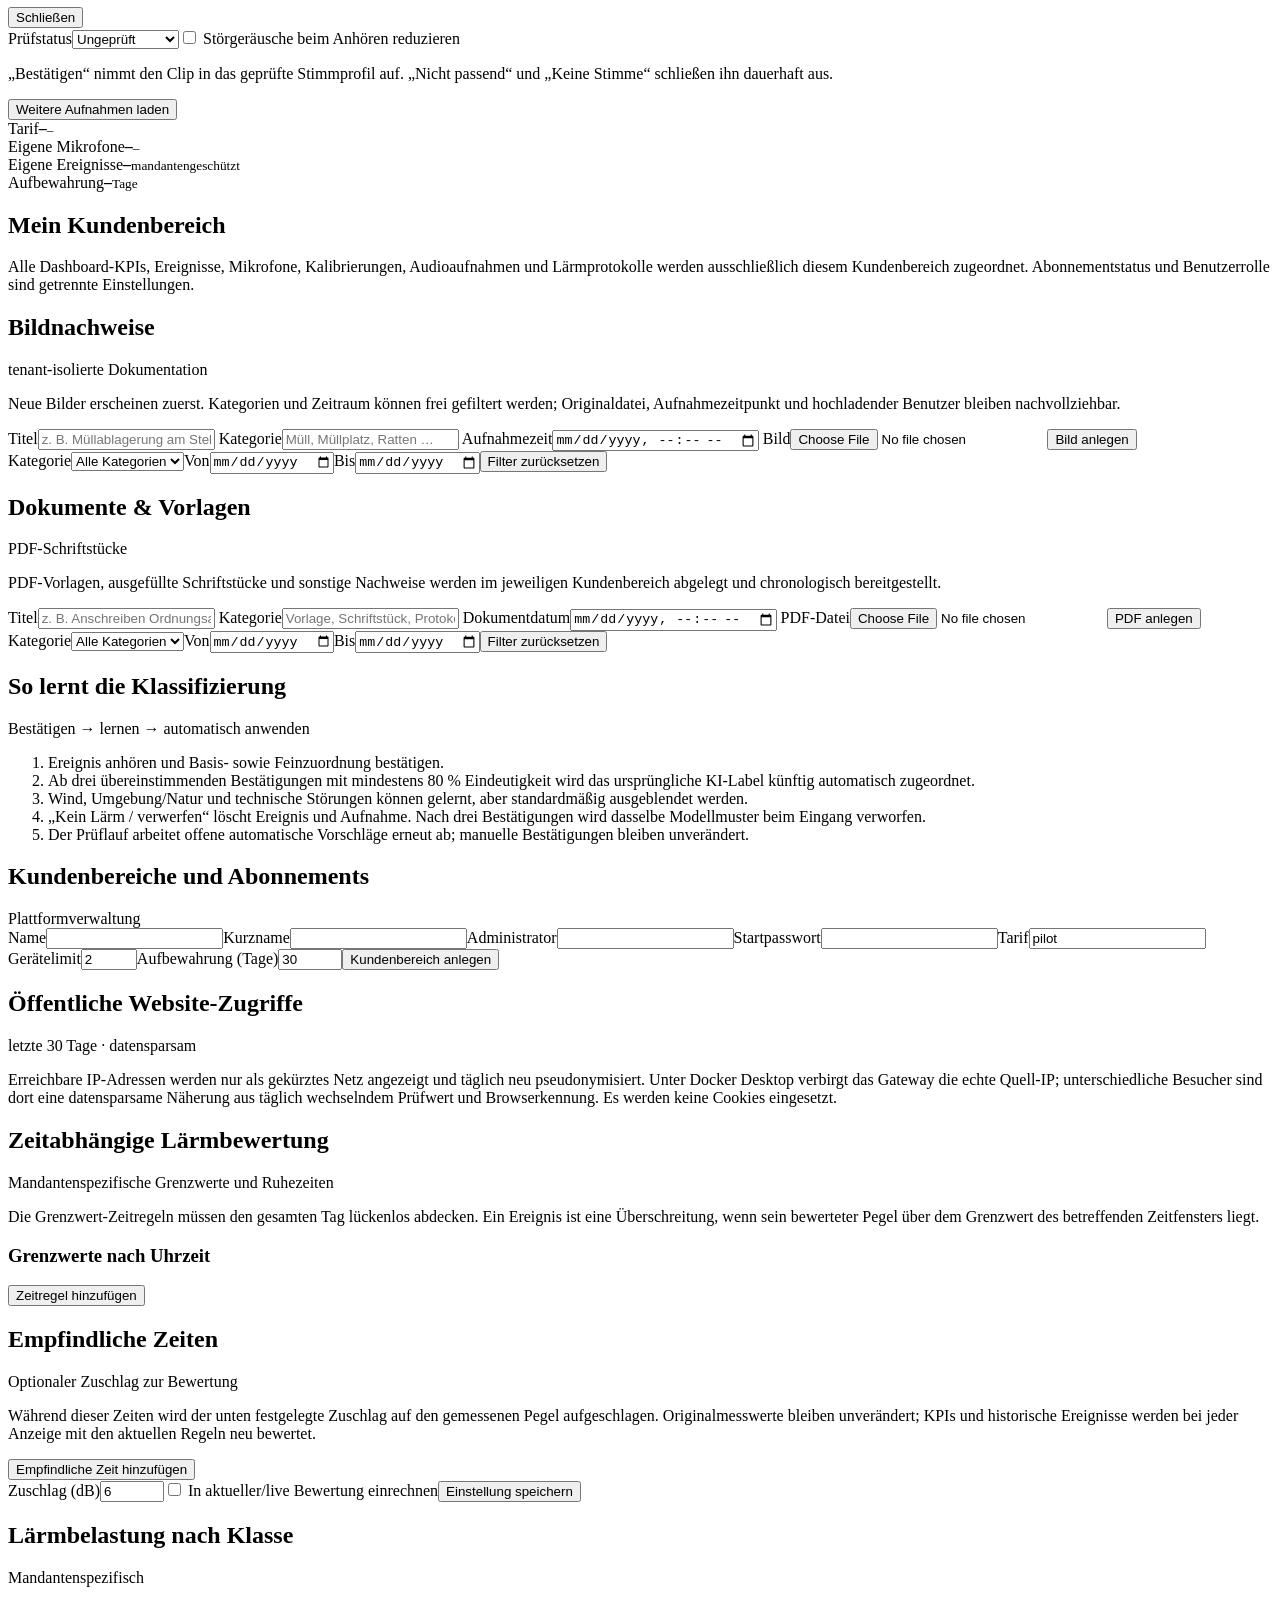
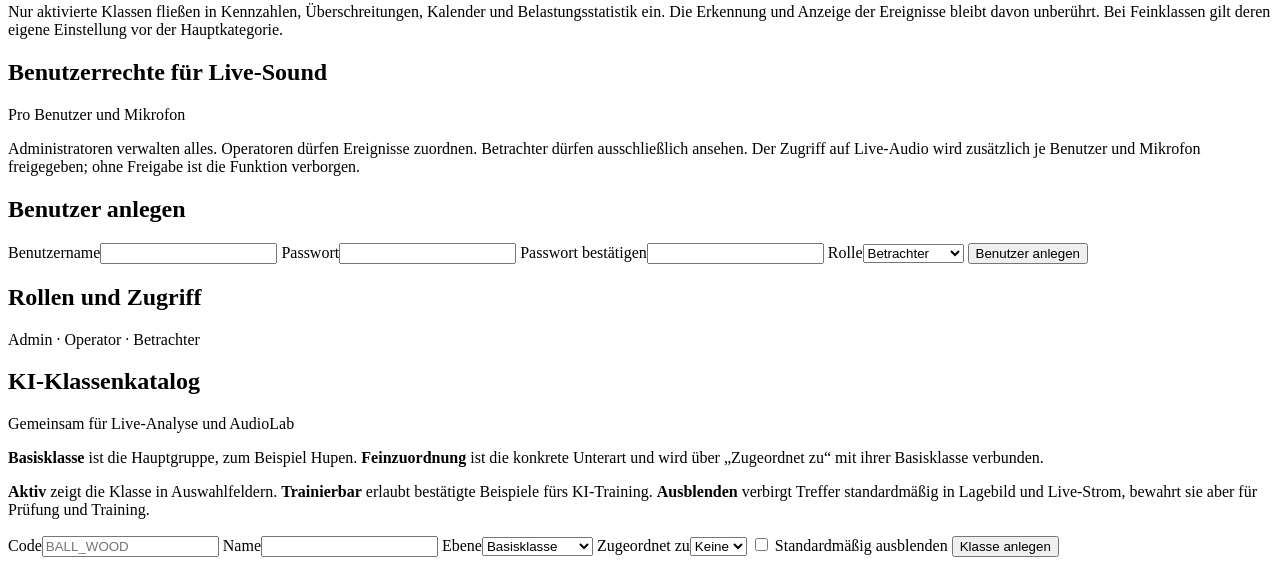
==== commit 693b8042: "feat(review): reorganize learning workspace" ====
--- a/frontend/index.html
+++ b/frontend/index.html
@@ -67,6 +67,7 @@
             <button id="website-access-nav" class="nav" data-view="website-access" data-short="W">Webseiten-Zugriffe</button>
             <button id="assessment-nav" class="nav" data-view="assessment" data-short="L">Lärmbewertung</button>
             <button class="nav" data-view="class-management-view" data-short="K">Klassenverwaltung</button>
+            <button class="nav" data-view="class-learning" data-short="L">Klassenlernen</button>
             <button id="devices-nav" class="nav" data-view="devices" data-short="A">Audioeinstellungen</button>
             <button id="people-nav" class="nav" data-view="people" data-short="P">Personen</button>
             <button id="review-nav" class="nav" data-view="review" data-short="L">Lernregeln</button>
@@ -212,10 +213,6 @@
           <p class="management-help">WAV-Dateien werden mit Pegelwert und Wiedergabe in die Sammelprüfung übernommen. CSV unterstützt die Spalten timestamp, db_level, label, confidence und device.</p>
           <span id="import-status"></span>
         </article>
-        <article class="panel learning-guide">
-          <div class="panel-head"><h2>So lernt die Klassifizierung</h2><span>Bestätigen → lernen → automatisch anwenden</span></div>
-          <ol><li>Ereignis anhören und Basis- sowie Feinzuordnung bestätigen.</li><li>Ab drei übereinstimmenden Bestätigungen mit mindestens 80 % Eindeutigkeit wird das ursprüngliche KI-Label künftig automatisch zugeordnet.</li><li>„Wind“, „Umgebung/Natur“ und technische Störungen werden gelernt, aber standardmäßig aus Übersicht, Karte und Live-Strom ausgeblendet.</li><li>„Kein Lärm / verwerfen“ löscht Ereignis und Aufnahme. Nach drei Bestätigungen wird dasselbe Modellmuster bereits beim Eingang verworfen.</li><li>Der Prüflauf arbeitet offene automatische Vorschläge erneut ab; manuelle Bestätigungen bleiben unverändert.</li></ol>
-        </article>
         <div class="metrics review-metrics">
           <article><span>Offen · unbekannt</span><strong id="r-open-unknown">–</strong></article>
           <article><span>Offen · KI erkannt</span><strong id="r-open-recognized">–</strong></article>
@@ -226,10 +223,11 @@
         <article class="panel">
           <div class="panel-head"><h2>Klassenprüfung</h2><span>Klasse wählen und identische Ereignisse gesammelt bestätigen</span></div>
           <div class="review-class-tools"><label>Klassen anzeigen<select id="review-class-status"><option value="open">Nur offene Klassen</option><option value="completed">Nur erledigte Klassen</option><option value="all">Alle Klassen</option></select></label><span id="review-class-hint">Klasse auswählen, um die Kachel zu öffnen.</span></div>
-          <div id="review-classes" class="class-tiles"></div>
+          <details class="review-collapsible" open><summary>Klassen anzeigen</summary><div id="review-classes" class="class-tiles"></div></details>
           <div class="review-date-nav"><button type="button" class="ghost" id="review-date-prev" aria-label="Vorheriger Tag">‹</button><strong id="review-date-label">Tag</strong><button type="button" class="ghost" id="review-date-next" aria-label="Nächster Tag">›</button></div>
           <div class="review-toolbar">
             <select id="review-status"><option value="open">Offen</option><option value="completed">Erledigt</option><option value="all">Alle</option></select>
+            <select id="review-predicted-class"><option value="">Alle KI-Klassen</option></select>
             <button id="review-select-all" type="button" class="ghost">Alle sichtbaren wählen</button>
             <label class="noise-toggle"><input type="checkbox" data-clip-noise-filter> Störgeräusche beim Anhören reduzieren</label>
             <span id="review-selection">0 ausgewählt</span>
@@ -249,15 +247,9 @@
           </form>
           <span id="review-status-text"></span>
         </article>
-        <article class="panel">
+        <article class="panel review-runs-panel">
           <div class="panel-head"><h2>Automatisierte Prüfläufe</h2><span>Nächtlich um 03:00 Uhr · manuelle Zuordnungen bleiben unverändert</span></div>
-          <div class="review-toolbar"><button id="review-run" type="button">Prüflauf starten</button></div>
-          <div id="review-runs"></div>
-        </article>
-        <article class="panel assessment-reference">
-          <div class="panel-head"><h2>Beurteilungszeiten und Referenzwerte</h2><span>Zeitzone Europe/Berlin</span></div>
-          <p>Tag 06:00–19:00: 50 dB(A) · Abend 19:00–22:00: 35 dB(A) · Nacht 22:00–06:00: 35 dB(A)</p>
-          <p>+6 dB zu empfindlichen Zeiten: werktags 06:00–07:00 und 20:00–22:00; sonn- und bundesweite Feiertage 06:00–09:00, 13:00–15:00 und 20:00–22:00.</p>
+          <details class="review-collapsible"><summary>Prüfläufe anzeigen</summary><div class="review-toolbar"><button id="review-run" type="button">Prüflauf starten</button></div><div id="review-runs"></div></details>
         </article>
       </section>
 
@@ -420,6 +412,7 @@
       <section id="tenant-management-view" class="view hidden"></section>
       <section id="website-access" class="view hidden"></section>
       <section id="class-management-view" class="view hidden"></section>
+      <section id="class-learning" class="view hidden"><article class="panel learning-guide"><div class="panel-head"><h2>So lernt die Klassifizierung</h2><span>Bestätigen → lernen → automatisch anwenden</span></div><ol><li>Ereignis anhören und Basis- sowie Feinzuordnung bestätigen.</li><li>Ab drei übereinstimmenden Bestätigungen mit mindestens 80 % Eindeutigkeit wird das ursprüngliche KI-Label künftig automatisch zugeordnet.</li><li>Wind, Umgebung/Natur und technische Störungen können gelernt, aber standardmäßig ausgeblendet werden.</li><li>„Kein Lärm / verwerfen“ löscht Ereignis und Aufnahme. Nach drei Bestätigungen wird dasselbe Modellmuster beim Eingang verworfen.</li><li>Der Prüflauf arbeitet offene automatische Vorschläge erneut ab; manuelle Bestätigungen bleiben unverändert.</li></ol></article></section>
 
       <section id="administration" class="view hidden">
         <article id="tenant-management" class="panel hidden">
